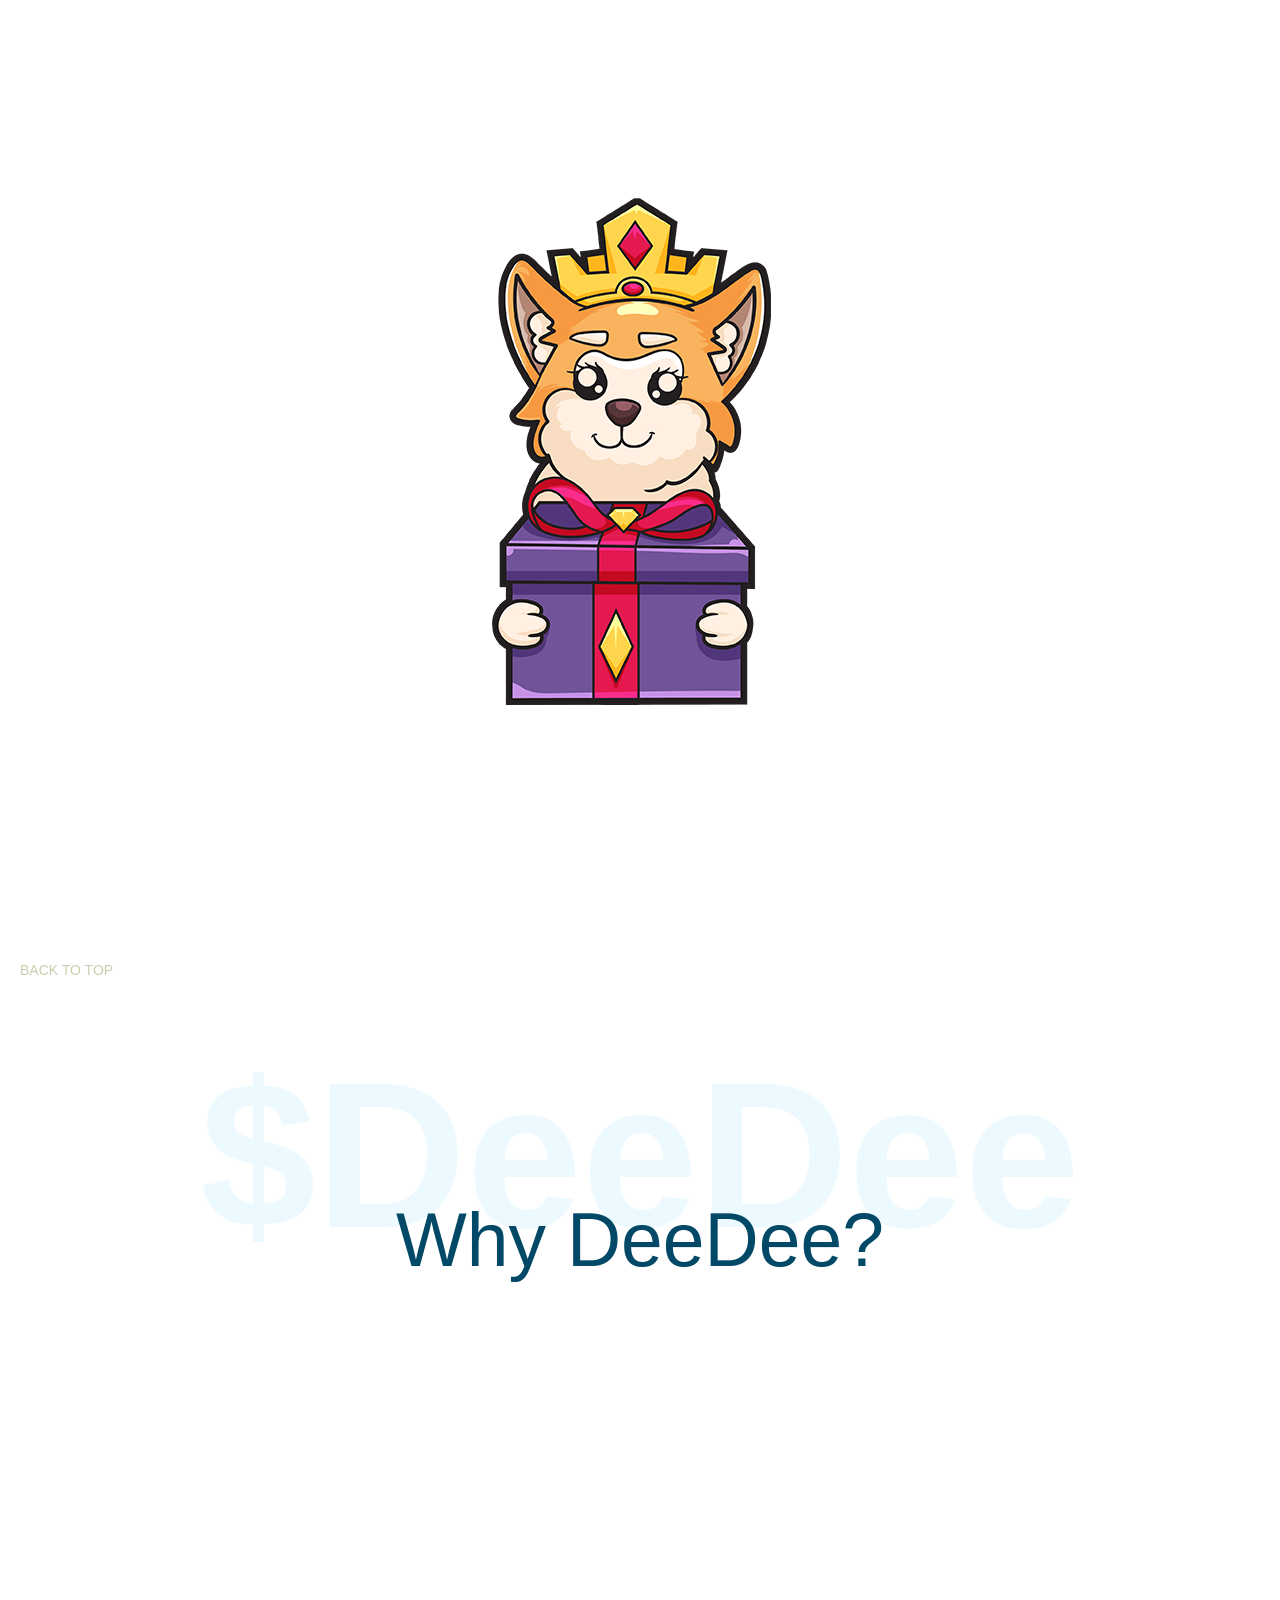
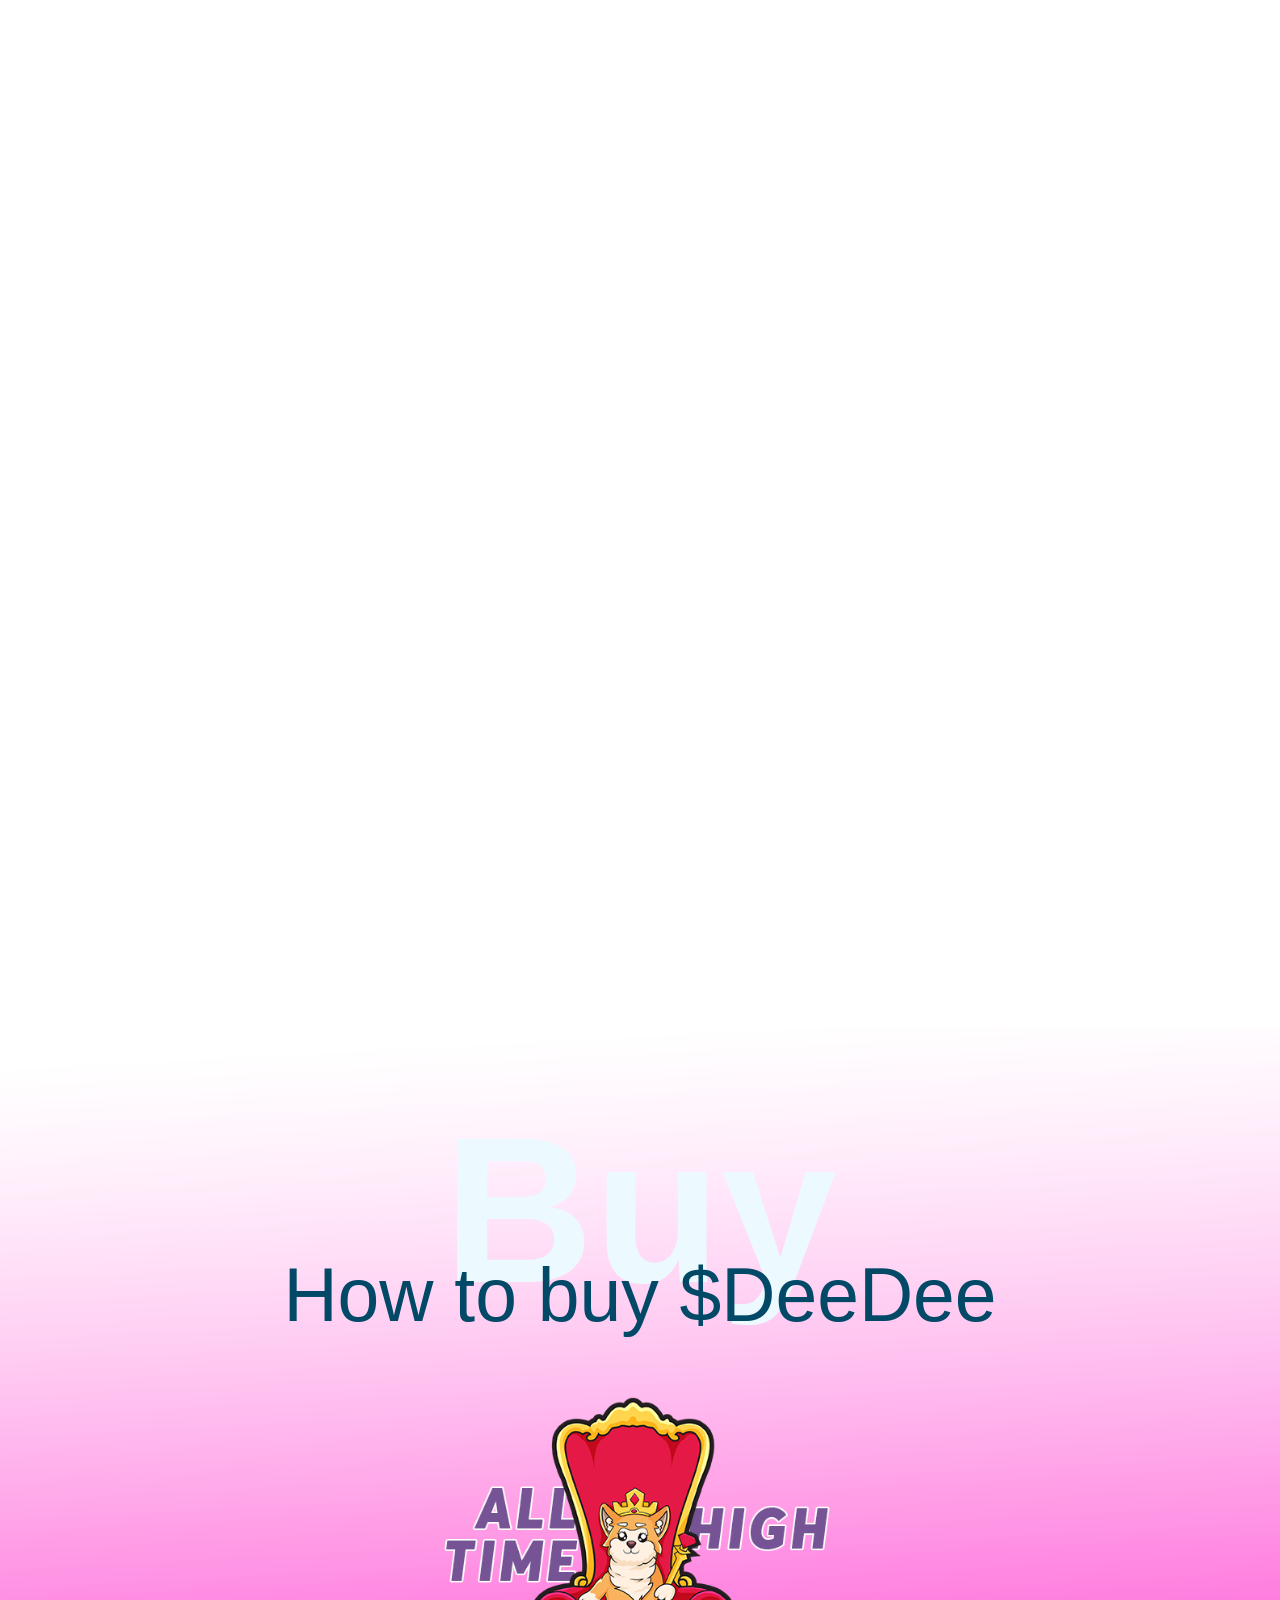
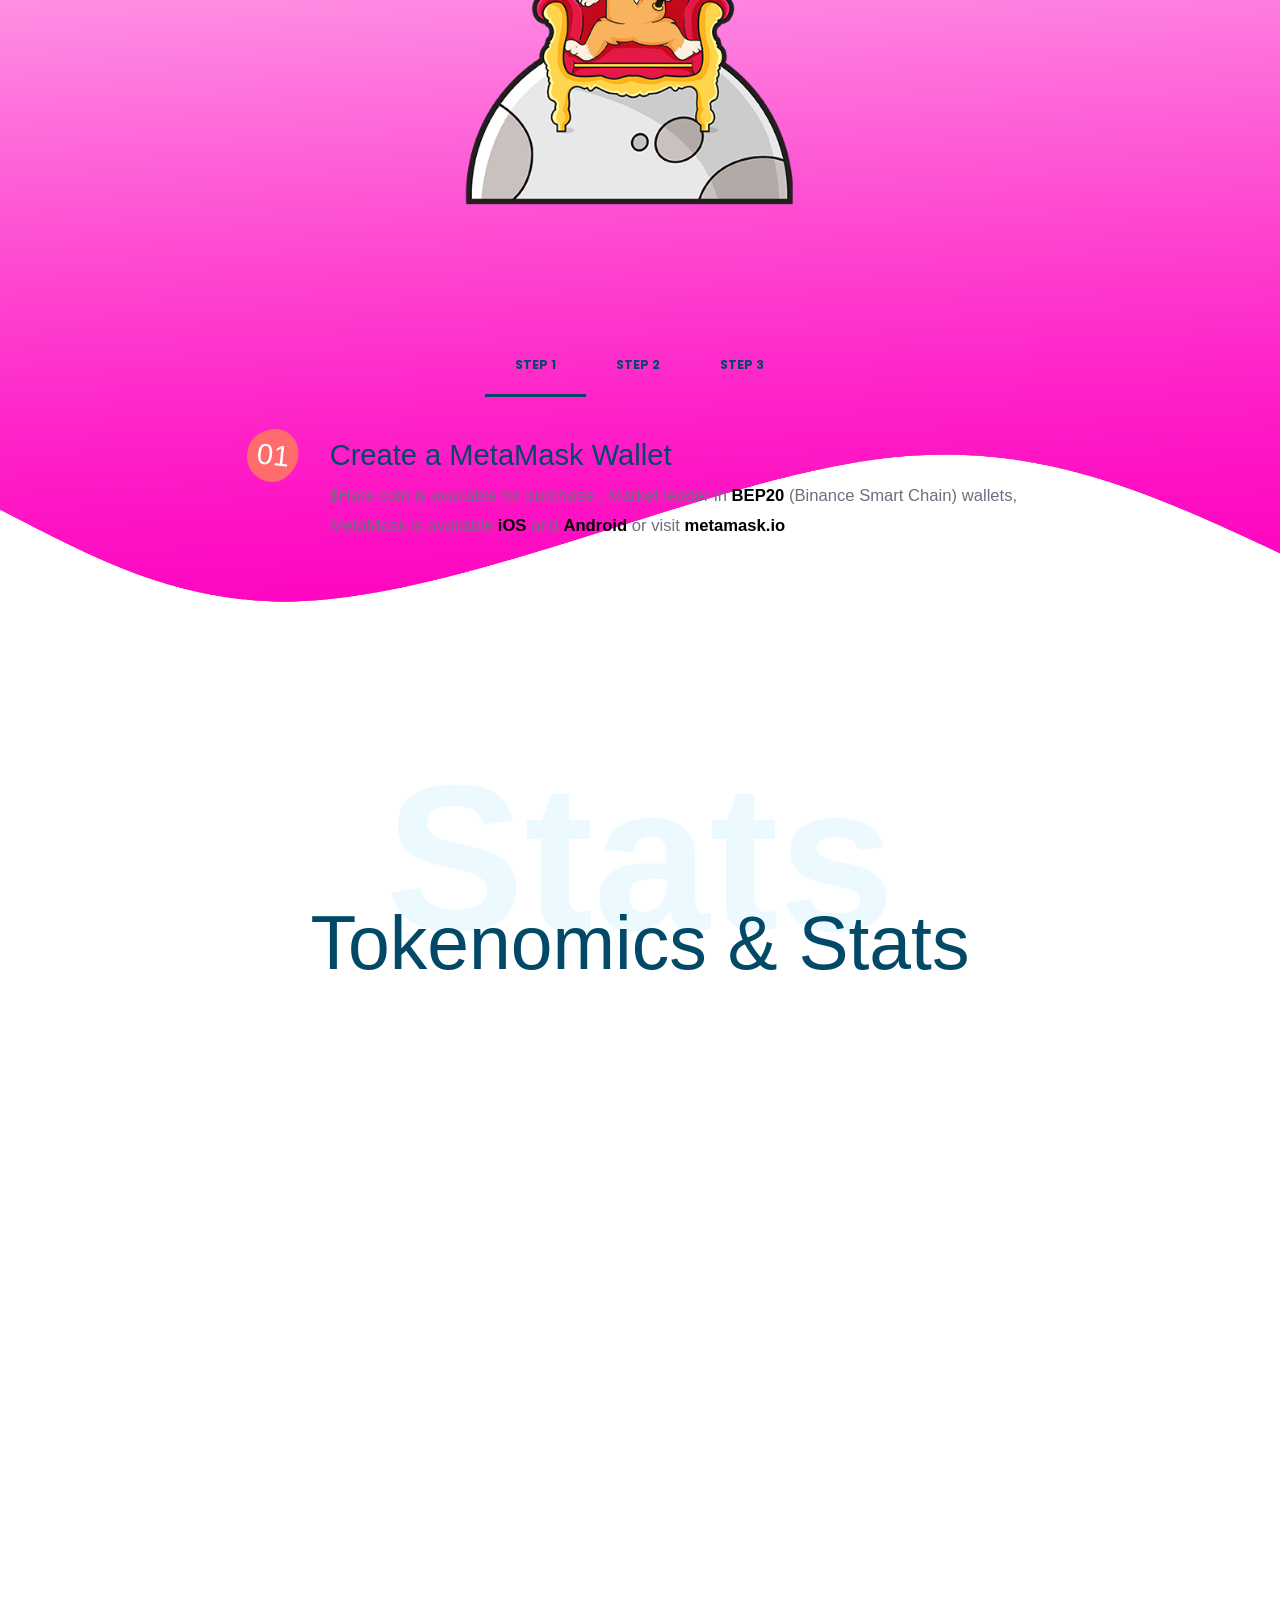
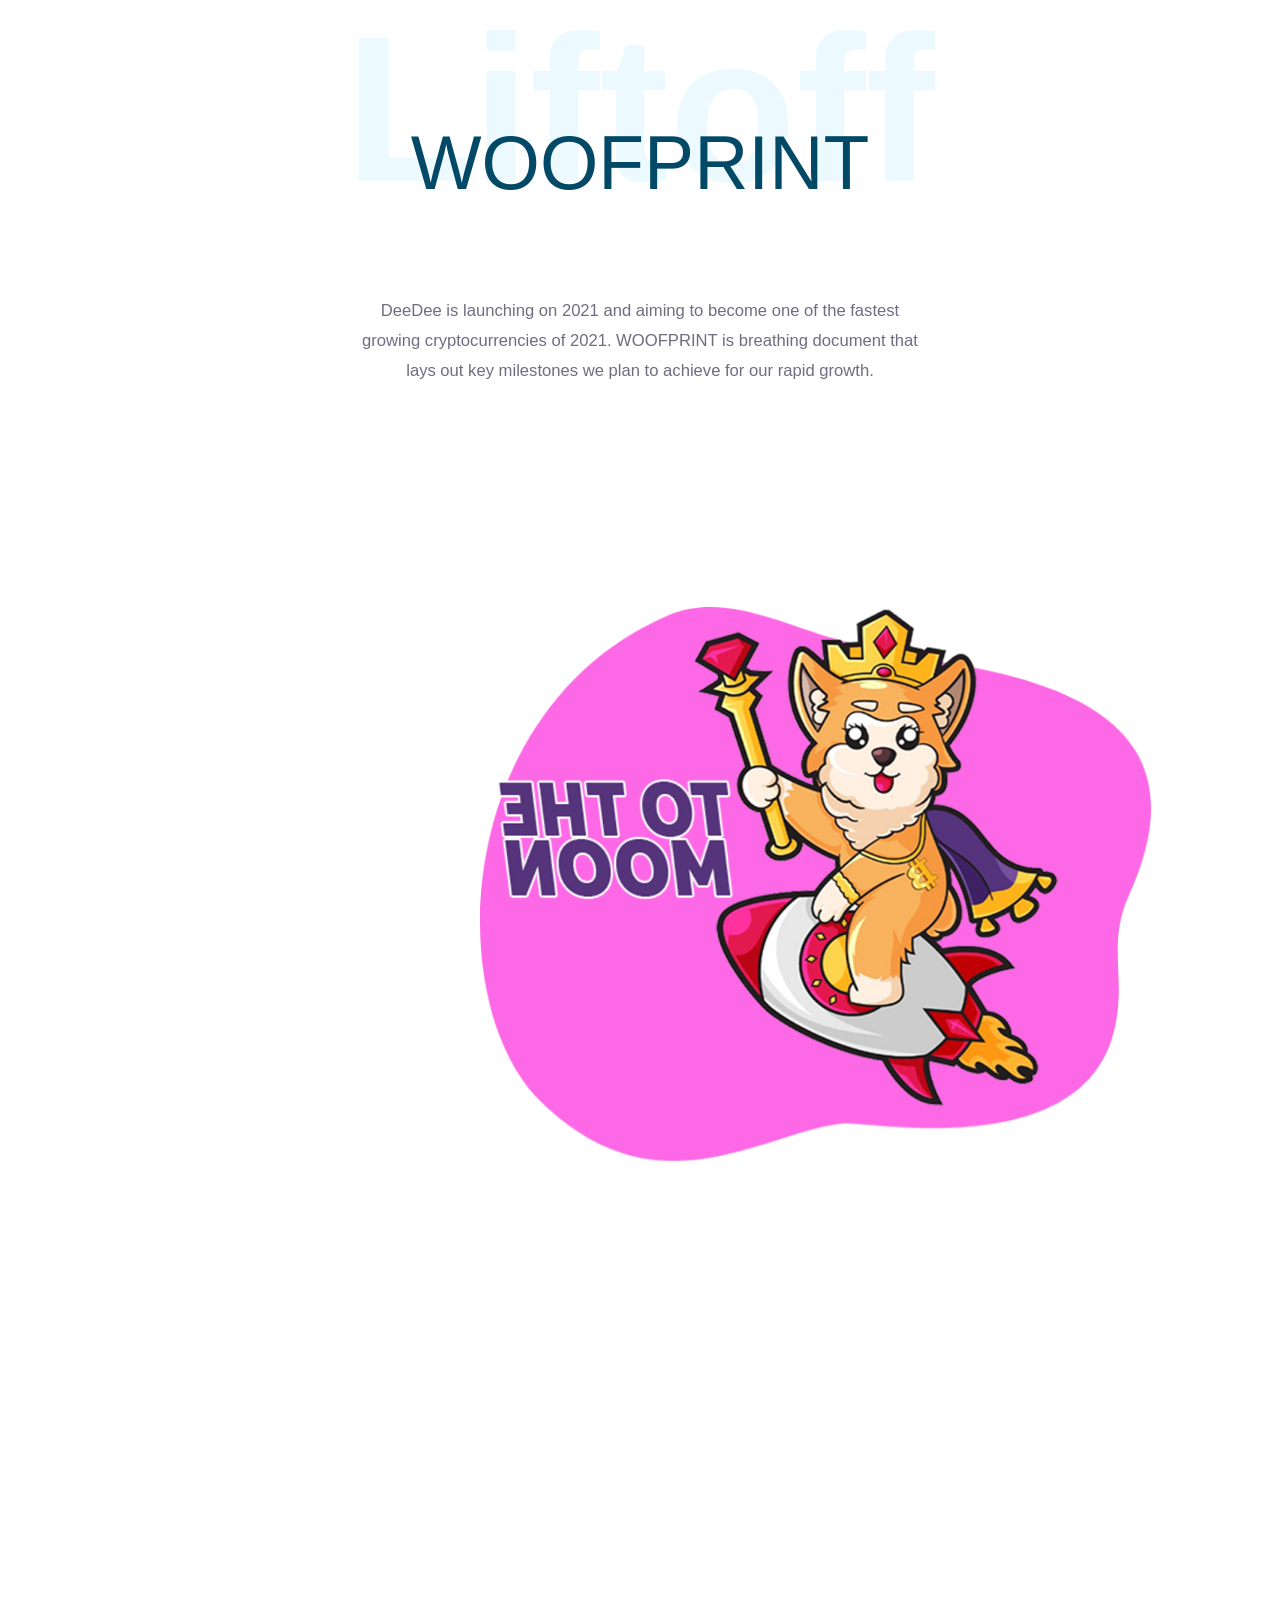
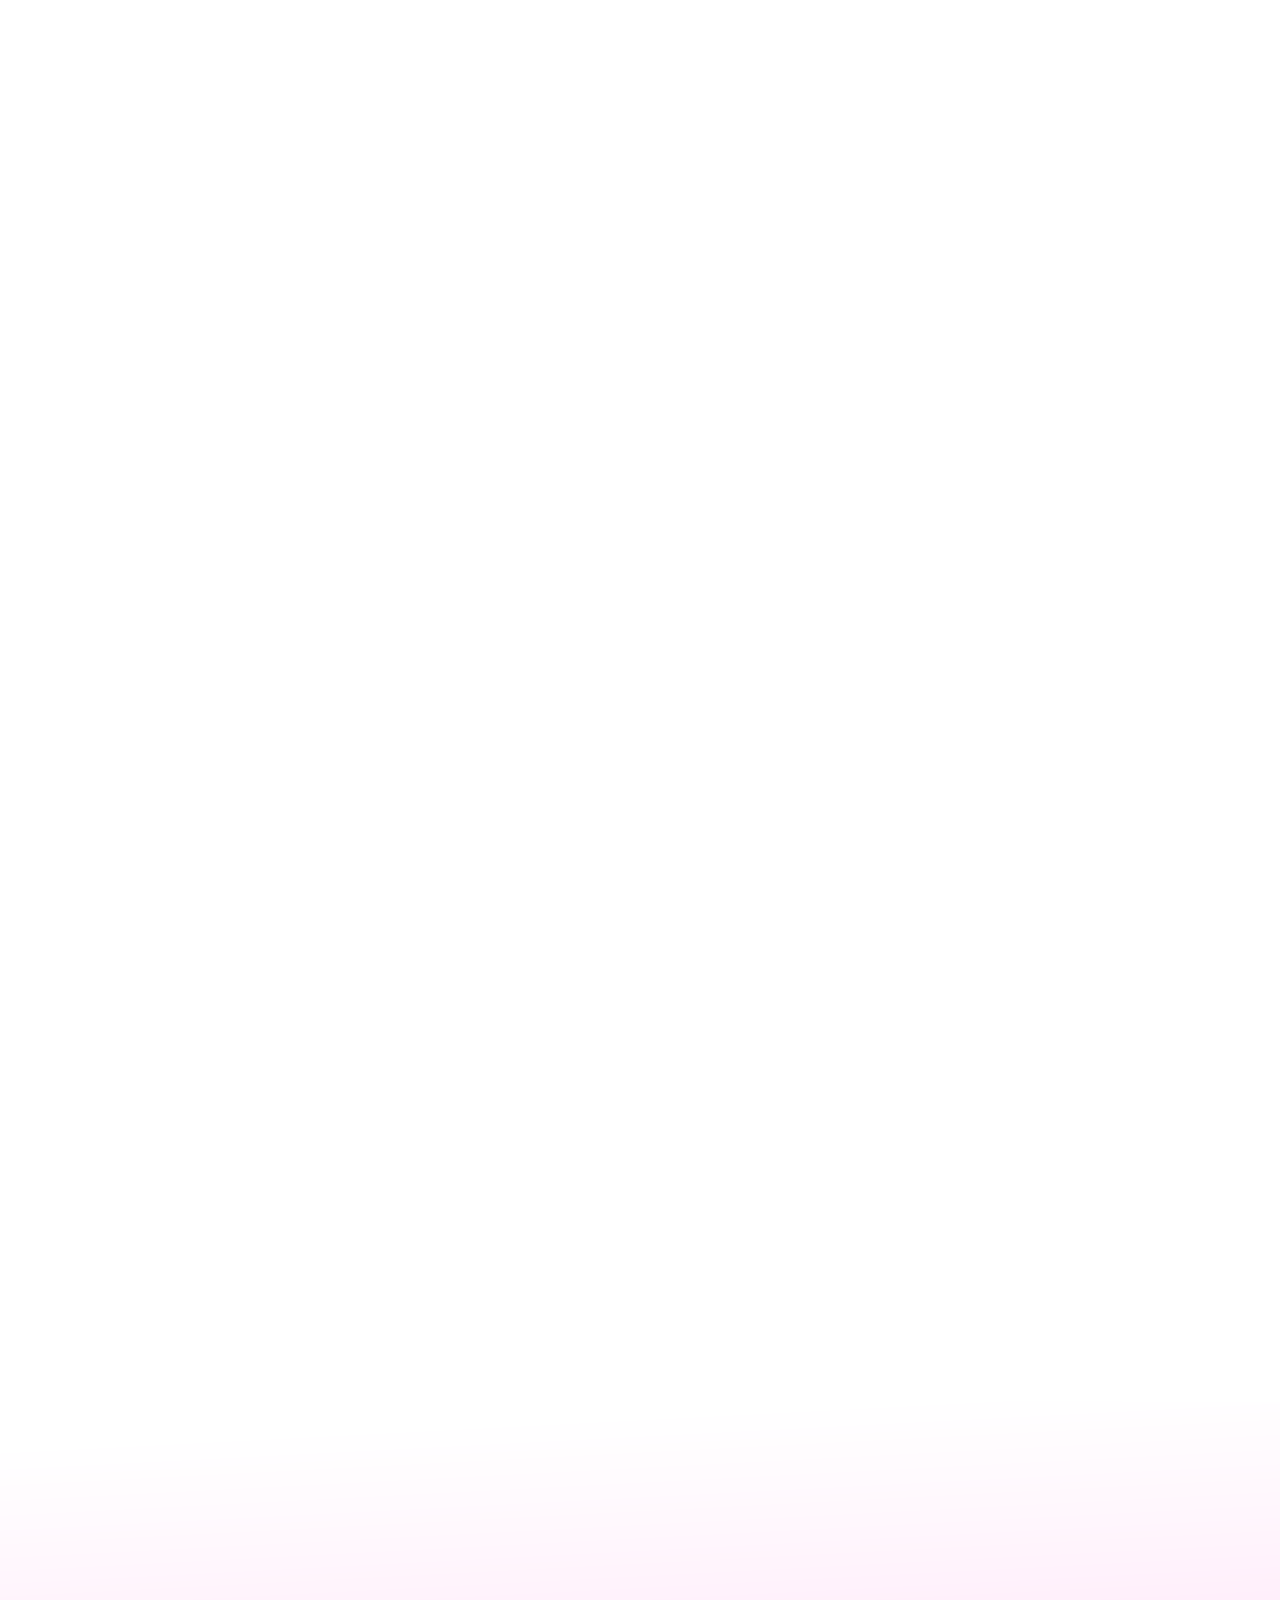
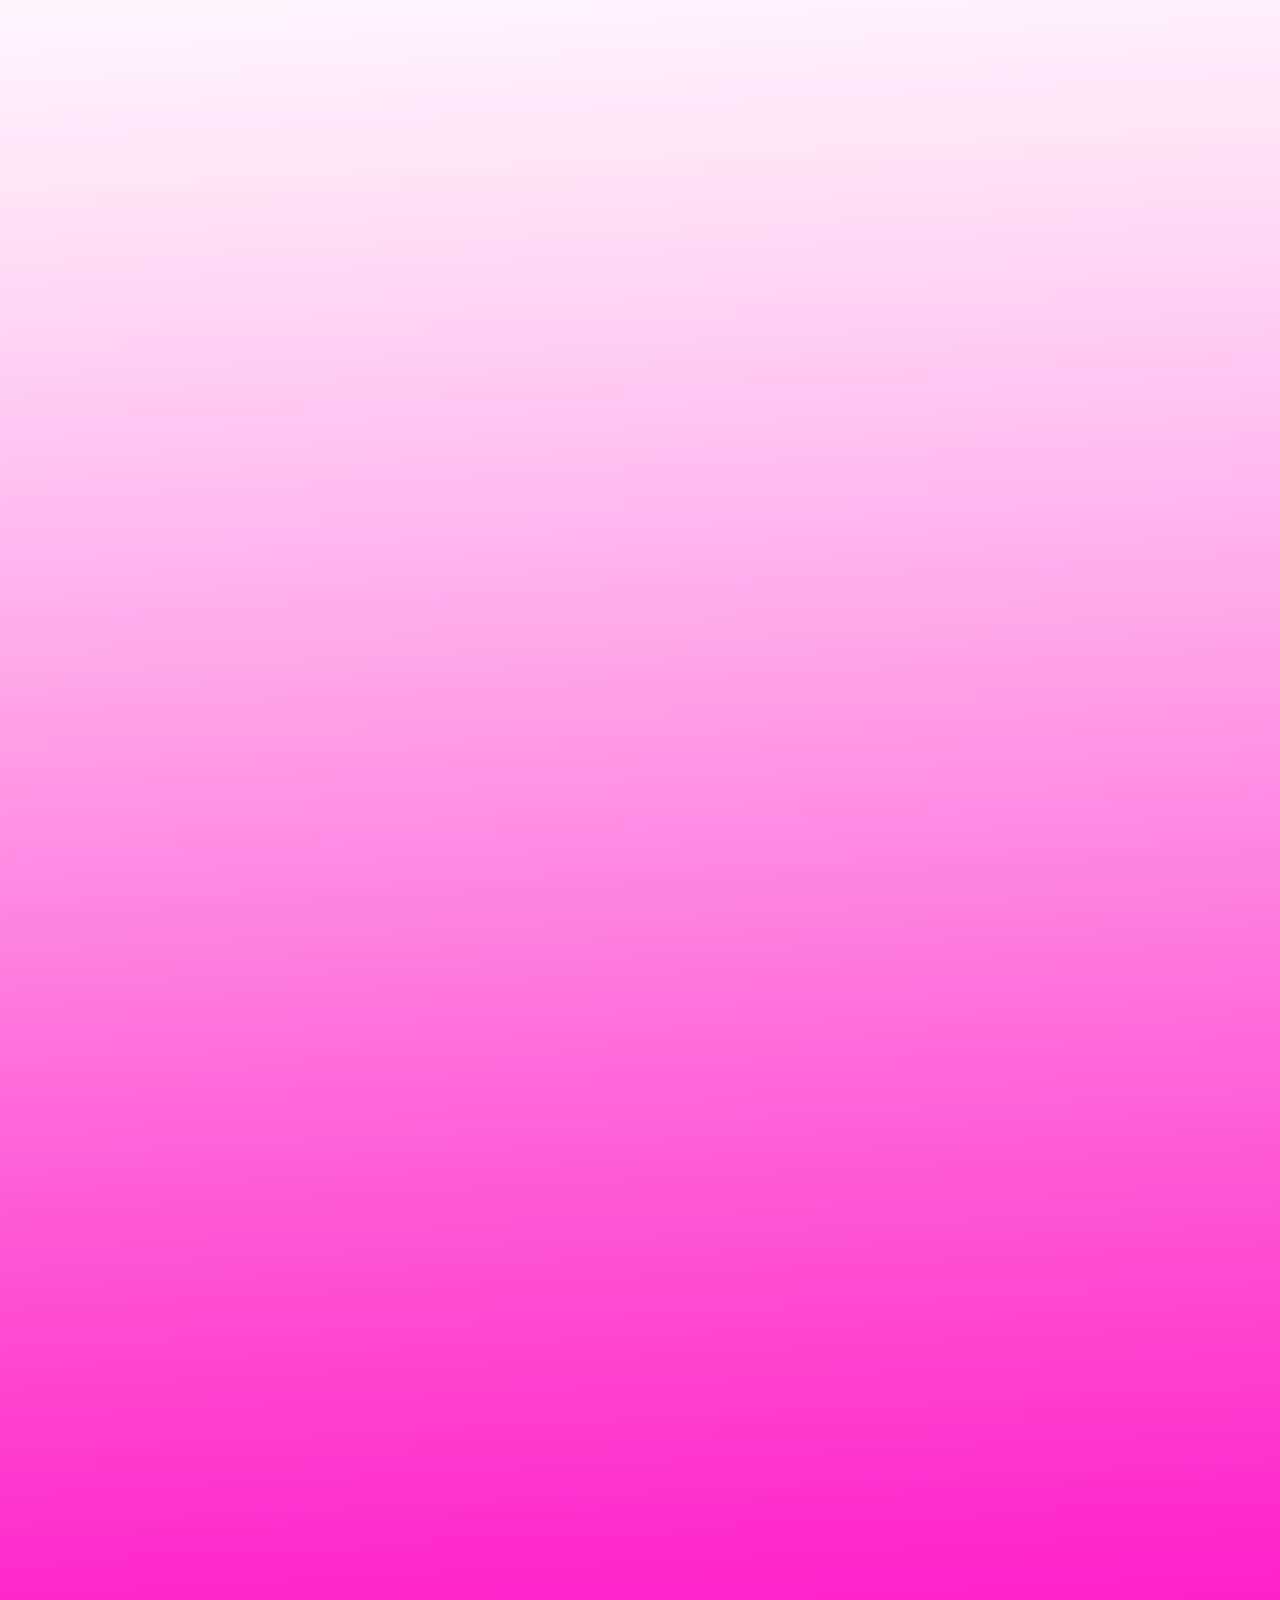
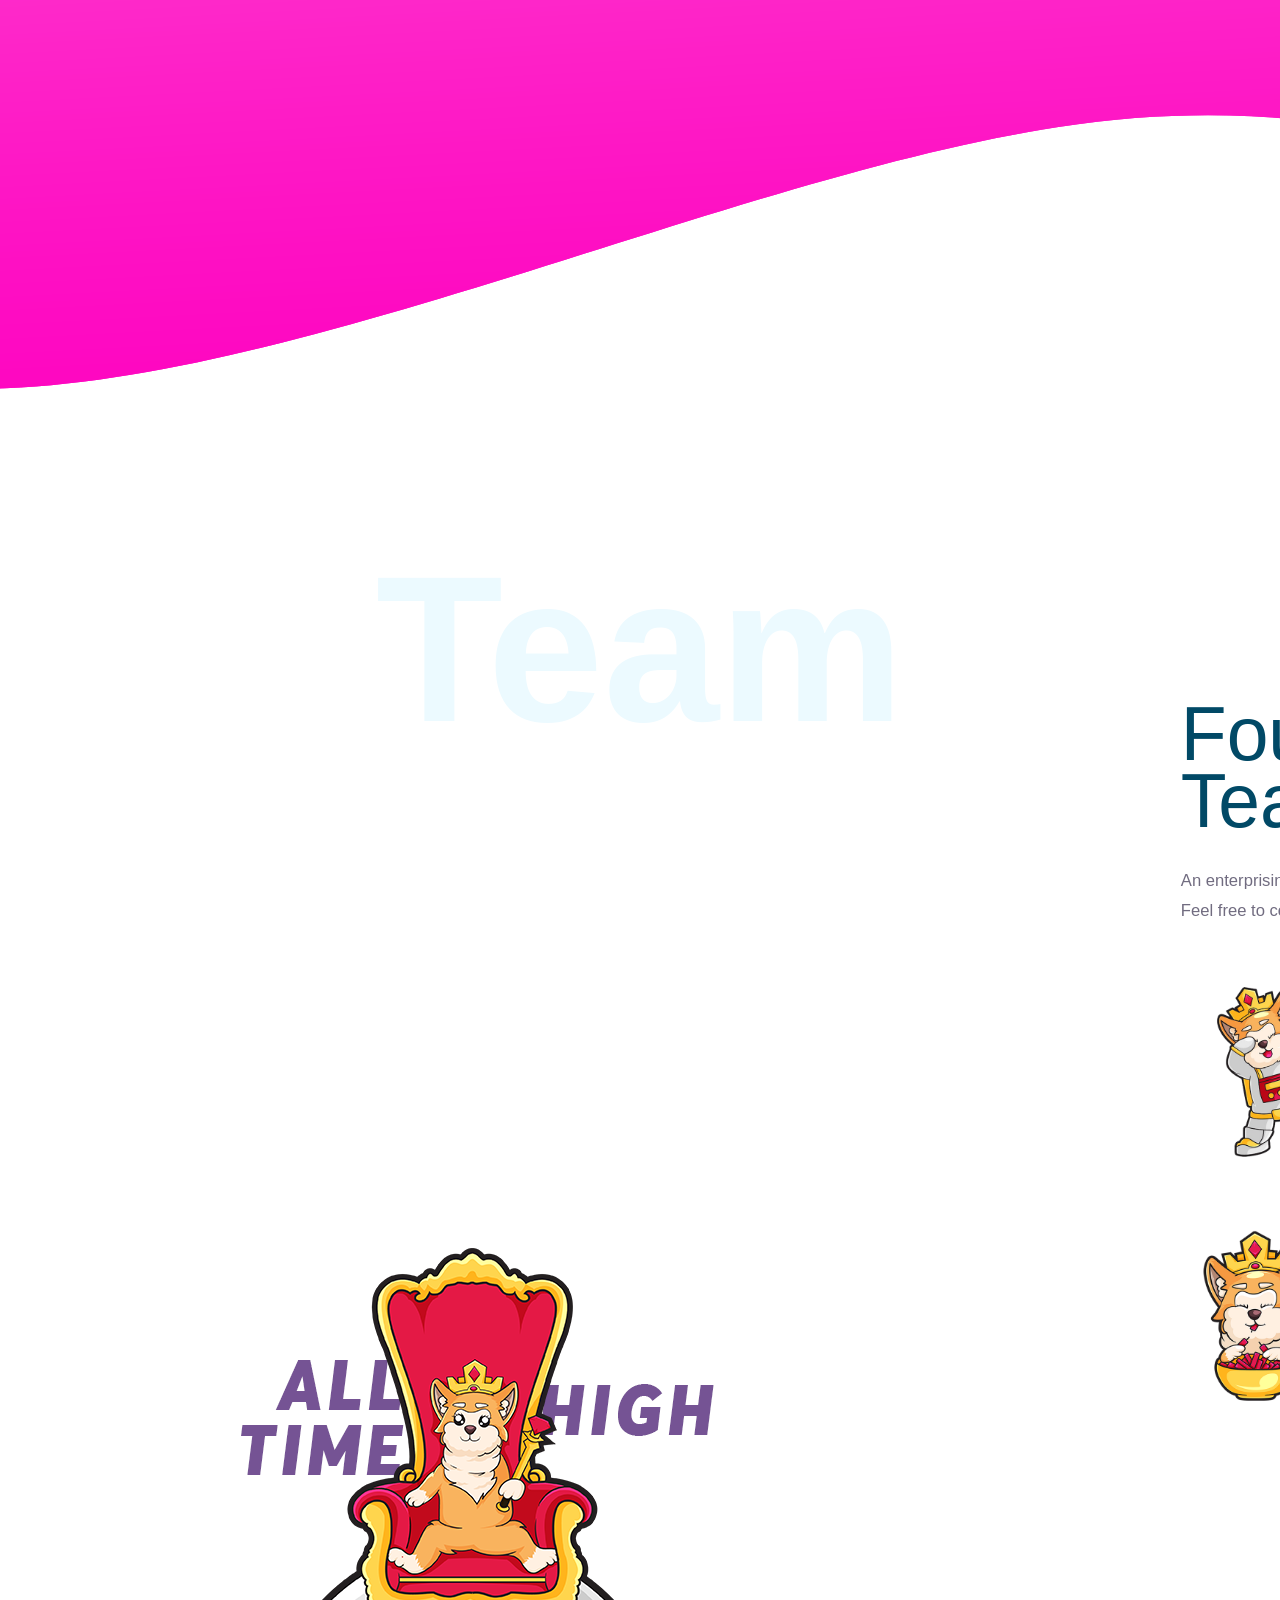
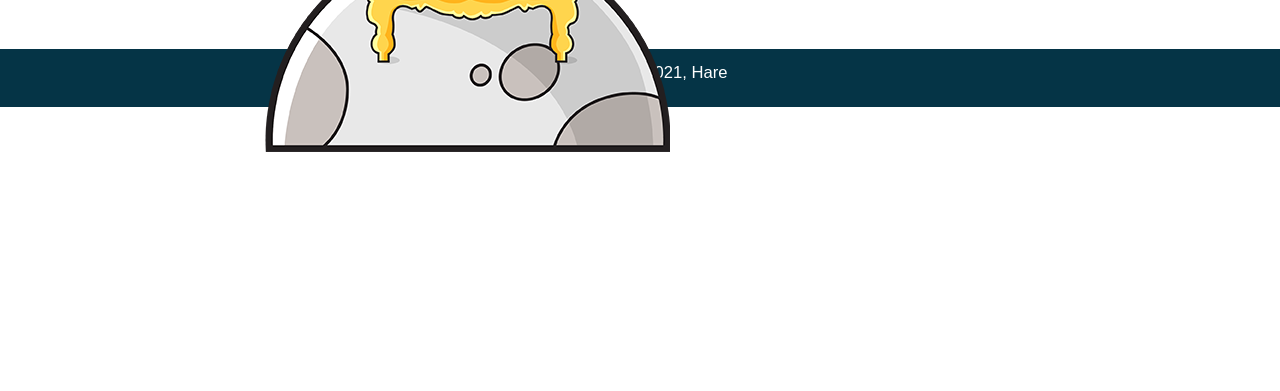
==== deedee/index.html @ c53c794d "Add files via upload" ====
<!DOCTYPE html>
<html data-wf-page="609ee5af1248074f52018772" data-wf-site="609ee5af124807618c018769">

<!-- Mirrored from haretoken.finance/ by HTTrack Website Copier/3.x [XR&CO'2014], Thu, 05 Aug 2021 22:55:30 GMT -->
<head>
<meta charset="utf-8">
<title>Hare Token</title>
<meta content="width=device-width, initial-scale=1" name="viewport">
<link href="css/normalize.css" rel="stylesheet" type="text/css">
<link href="css/webflow.css" rel="stylesheet" type="text/css">
<link href="css/hare.css" rel="stylesheet" type="text/css">
<script src="js/webfont.js" type="text/javascript"></script>
<!-- [if lt IE 9]><script src="js/html5shiv.min.js" type="text/javascript"></script><![endif] -->
<style>
    .back-to-top {
      mix-blend-mode: difference;
    }

    .capitals.nav-link.is--back-to-top {
      mix-blend-mode: difference;
    }
  </style>
<style>
    #google_translate_element {
      position: relative
    }

    #google_translate_element span {
      display: none !important;
    }

    #google_translate_element:after {
      content: "";
      bottom: 0;
      left: 0;
      width: 0%;
      background: transparent;
      position: absolute;
      z-index: 1000;
      height: 0%;
    }

    #google_translate_element select {
      padding: 10px;
    }

    .goog-te-banner-frame.skiptranslate {
      display: none !important;
      visibility: hidden !important;
    }
  </style>
</head>
<body>
<div class="hare-live-ticker w-embed w-script">

<div class="tradingview-widget-container">
<div class="tradingview-widget-container__widget"></div>
</div>

</div>
<div data-w-id="52e8b043-e2cb-1d7c-5a6f-3c81d4b9a9f2" style="display:flex;opacity:1" class="page-load-wrapper"><img src="images/06-small.png" loading="lazy" alt="" class="image-23"></div>
<div data-w-id="e3673c46-df59-1f99-93e3-043bb54261e5" class="back-to-top">
<a href="#home" class="capitals nav-link is--back-to-top">BACK TO TOP</a>
</div>
<section id="home" class="hero">
<div data-collapse="medium" data-animation="over-right" data-duration="400" data-doc-height="1" data-no-scroll="1" role="banner" class="navbar native w-nav">
<div class="container-1800 is--nav">
<div class="navbar custom">
<a href="#home" id="hare-logo" class="brand brand-2 w-node-_6be0c6f3-5804-18a3-23b0-d24feef2e7fe-52018772 w-nav-brand"></a>
<nav role="navigation" id="w-node-_6be0c6f3-5804-18a3-23b0-d24feef2e7ff-52018772" class="nav-menu w-nav-menu" style="justify-self: right;">

<a href="images/Whitepaper.pdf" target="_blank" class="capitals nav-link w-nav-link">Whitepaper</a>
<a href="https://www.certik.org/projects/haretoken" class="capitals nav-link w-nav-link">audit</a>
<a href="https://t.me/Haretokenchat" class="capitals nav-link w-nav-link">Telegram</a>
</nav>
<a id="w-node-_6be0c6f3-5804-18a3-23b0-d24feef2e80c-52018772" href="https://exchange.pancakeswap.finance/#/swap?outputCurrency=0x4afc8c2be6a0783ea16e16066fde140d15979296" target="_blank" class="cta-button is--nav-link w-button">BUY $Dee</a>
<div class="spacer"></div>
<div class="w-nav-button">
<div class="w-icon-nav-menu"></div>
</div>
</div>
</div>
</div>
<div class="background-image is--hero"></div>
<div class="floating-elements-container">
<div class="fl-element v1"><img src="images/Ellipse-1-copy-5.png" loading="lazy" alt=""></div>
<div class="fl-element v2"><img src="images/Ellipse-1-copy-6.png" loading="lazy" alt=""></div>
</div>
<div class="container-1800">
<div class="hero-content-wrapper">
<div class="_2-col-grid is--hero">
<div id="w-node-_151b762e-3975-8bd9-09a6-b15858026423-52018772" class="hero-text">
<h1 class="display" style="line-height: 110%; color: white">DeeDee coin<br> For You
</h1>
<p class="is--hero-text" style="color: white;">DeeDee coin ($DeeDee) is a community-Driven, decentralized Token with
instant rewards for holders. Join the community now!</p>
<div class="hero-buttons">
<!-- <a href="" target="_blank" class="cta-button red-button w-button"></a>
<a href="" target="_blank" class="cta-button w-button"></a> -->
</div>
<div class="social-icons is--hero">
<a href="https://t.me/officialdeluxedoge" target="_blank" class="social-icon-item is--hero w-inline-block">
<div class="fa-social-icon is--hero"></div>
</a>
<a href="https://twitter.com/DeeDeeDoge" target="_blank" class="social-icon-item is--hero w-inline-block">
<div class="fa-social-icon is--hero"></div>
</a>
</div>
</div>
<div id="w-node-c5f9f19b-7168-f059-943c-ccb78b848fa7-52018772" class="hero-graphics-wrapper"><img src="images/V1.png" loading="lazy" alt="" class="hare-tailwag is-full-height"></div>
</div>
</div>
</div>
<div class="scroll-down-container">
<a href="#why-hare" class="scroll-down w-inline-block">
<h6 class="purple">WHY Dee?</h6>
<div class="arrow is--down"></div>
</a>
</div>
</section>
<section id="why-hare" class="why-hare">
<div class="container-1800">
<div class="section-heading is--why-hare">
<div class="accent-large">$DeeDee</div>
<h2 class="h2-what-is-hare">Why DeeDee?</h2>
</div>
<div data-w-id="87ebf16d-1406-997c-c236-81e39756dba7" class="why-hare-scrolling-container">
<div class="_2-col-grid bottom-padding is--sticky">
<div id="w-node-_4d01e470-0316-6366-bff1-e94ed46148b2-52018772" class="left-col">
<div data-w-id="33305f40-759f-5b1c-d56f-046096d6bea0" class="why-hare-image"><img src="images/instant-rewards---background-no-hare.png" loading="lazy" width="772" sizes="(max-width: 767px) 100vw, (max-width: 991px) 452.9296875px, 46vw" srcset="images/instant-rewards---background-no-hare-p-500.png 500w, images/instant-rewards---background-no-hare-p-800.png 800w, images/instant-rewards---background-no-hare.png 887w" alt="" class="what-is-hare-img"><img src="images/shining-stars-.png" loading="lazy" sizes="(max-width: 767px) 100vw, (max-width: 991px) 452.9296875px, (max-width: 1919px) 46vw, 32vw" srcset="images/shining-stars--p-500.png 500w, images/shining-stars-.png 618w" alt="" class="shining-stars"><img src="images/02-v1-big.png" loading="lazy" width="1038" alt="" class="image-19"></div>
<div data-w-id="33305f40-759f-5b1c-d56f-046096d6bea2" class="why-hare-image _2"><img src="images/1.png" loading="lazy" width="440.5" sizes="(max-width: 767px) 100vw, (max-width: 991px) 452.9296875px, 46vw" srcset="images/1-p-800.png 800w, images/1.png 887w" alt="" class="what-is-hare-img"></div>
<div data-w-id="33305f40-759f-5b1c-d56f-046096d6bea4" class="why-hare-image _3"><img src="images/3.png" loading="lazy" width="440.5" sizes="(max-width: 767px) 100vw, (max-width: 991px) 452.9296875px, 46vw" srcset="images/3-p-800.png 800w, images/3.png 887w" alt="" class="what-is-hare-img"></div>
</div>
<div id="w-node-bc539372-19b1-6802-b824-1e8e8666fcb6-52018772" class="right-col">
<div data-w-id="5c6a93ce-3cd4-9d9a-119c-37c503aa87d6" class="why-hare-text-item">
<h3>Instant<br>Rewards</h3>
<p class="_w-414">With every DeeDee transaction, BNB is rewarded back to its existing holders. 10% on buy transactions and 12% on sells.
That means you earn passive income just by holding.</p>
</div>
<div data-w-id="050d4163-cfce-5ea7-6bb8-c24dc4660203" class="why-hare-text-item">
<h3>Mass Giveaways</h3>
<p class="_w-414">DeeDee is giving away iPhones, Louis Vuitton Handbags, Teslas, Lamborghinis and much more.</p>
</div>
<div id="telegram" data-w-id="cd9039a0-2dd2-5175-0451-9e43e496cf63" class="why-hare-text-item">
<h3>Community <br>Powered</h3>
<p class="_w-414">DeeDee is fully decentralized and owned by its lively community. DeeDee welcomes and embraces diverse perspectives to
build the best community in the world of cryptocurrencies.
Join our telegram community</p>
<a href="https://t.me/officialdeluxedoge" target="_blank" class="link">Join our Telegram community</a>
</div>
</div>
</div>
</div>
</div>
</section>
<section id="how-to-buy" data-w-id="79154066-a6be-0e91-28f5-f2df3abf15d2" class="how-to-buy">
<div class="container-1800">
<div class="section-heading">
<h2 class="h2-what-is-hare">
<font style="vertical-align: inherit;">
<font style="vertical-align: inherit;">How to buy $DeeDee</font>
</font>
</h2>
<div class="accent-large">
<font style="vertical-align: inherit;">
<font style="vertical-align: inherit;">Buy</font>
</font>
</div>
</div>
<div class="lottie-animation-2">
<img src="images/08-v2-big.png" width="50%" height="auto" />
</div>
<div class="dog-frisbee-wrapper">
<div id="w-node-_82d26454-4b9c-a99d-09e5-0cacf9e7004a-52018772" data-w-id="82d26454-4b9c-a99d-09e5-0cacf9e7004a" class="frisbee-wrapper" style="will-change: transform; transform: translate3d(32.1182em, 9.17664%, 0px) scale3d(1, 1, 1) rotateX(0deg) rotateY(0deg) rotateZ(0deg) skew(0deg, 0deg); transform-style: preserve-3d;">
</div>
<div id="w-node-_7c27231e-b663-e33d-3c65-9b4ead67e582-52018772" data-w-id="7c27231e-b663-e33d-3c65-9b4ead67e582" class="dog-wrapper" style="will-change: transform; transform: translate3d(-60.4129%, 0px, 0px) scale3d(1, 1, 1) rotateX(0deg) rotateY(0deg) rotateZ(0deg) skew(0deg, 0deg); transform-style: preserve-3d;">
</div>
</div>
<div class="htbs-wrapper">
<div data-duration-in="300" data-duration-out="100" class="tabs w-tabs">
<div class="tabs-menu w-tab-menu" role="tablist">
<a data-w-tab="Tab 1" class="htb-tab w-inline-block w-tab-link  w--current" id="w-tabs-0-data-w-tab-0" href="#w-tabs-0-data-w-pane-0" role="tab" aria-controls="w-tabs-0-data-w-pane-0" aria-selected="false" tabindex="-1">
<h6 class="htb-tab">
<font style="vertical-align: inherit;">
<font style="vertical-align: inherit;">STEP 1</font>
</font>
</h6>
</a>
<a data-w-tab="Tab 2" class="htb-tab w-inline-block w-tab-link" tabindex="-1" id="w-tabs-0-data-w-tab-1" href="#w-tabs-0-data-w-pane-1" role="tab" aria-controls="w-tabs-0-data-w-pane-1" aria-selected="false">
<h6 class="htb-tab">
<font style="vertical-align: inherit;">
<font style="vertical-align: inherit;">STEP 2</font>
</font>
</h6>
</a>
<!-- <a data-w-tab="Tab 3" class="htb-tab w-inline-block w-tab-link" id="w-tabs-0-data-w-tab-2" href="#w-tabs-0-data-w-pane-2" role="tab" aria-controls="w-tabs-0-data-w-pane-2" aria-selected="false" tabindex="-1">
<h6 class="htb-tab">
<font style="vertical-align: inherit;">
<font style="vertical-align: inherit;">STEP 3</font>
</font>
</h6>
</a> -->
<a data-w-tab="Tab 4" class="htb-tab w-inline-block w-tab-link" id="w-tabs-0-data-w-tab-3" href="#w-tabs-0-data-w-pane-3" role="tab" aria-controls="w-tabs-0-data-w-pane-3" aria-selected="true">
<h6 class="htb-tab">
<font style="vertical-align: inherit;">
<font style="vertical-align: inherit;">STEP 3</font>
</font>
</h6>
</a>
</div>
<div class="tabs-content w-tab-content">
<div data-w-tab="Tab 1" class="w-tab-pane" id="w-tabs-0-data-w-pane-0" role="tabpanel" aria-labelledby="w-tabs-0-data-w-tab-0" style="">
<div class="htb-item">
<div class="htb-number"><img src="images/htb-shape-behind-number.png" loading="lazy" alt="" class="htb-shape">
<div class="htb-number-text">
<font style="vertical-align: inherit;">
<font style="vertical-align: inherit;">01</font>
</font>
</div>
</div>
<div class="htb-text">
<h4>
<font style="vertical-align: inherit;">
<font style="vertical-align: inherit;">Create a MetaMask Wallet</font>
</font>
</h4>
<p>
<font style="vertical-align: inherit;">
<font style="vertical-align: inherit;">$Hare coin is available for purchase .
</font>
<font style="vertical-align: inherit;">Market leader in </font>
</font><a href="https://metamask.io/" target="_blank"><strong>
<font style="vertical-align: inherit;">
<font style="vertical-align: inherit;">BEP20 </font>
</font>
</strong></a>
<font style="vertical-align: inherit;">
<font style="vertical-align: inherit;">(Binance Smart Chain) wallets, MetaMask is available
</font>
</font><a href="https://metamask.app.link/skAH3BaF99" target="_blank"><strong>
<font style="vertical-align: inherit;">
<font style="vertical-align: inherit;">iOS</font>
</font>
</strong></a>
<font style="vertical-align: inherit;">
<font style="vertical-align: inherit;"> and </font>
</font><a href="https://metamask.app.link/bxwkE8oF99" target="_blank"><strong>
<font style="vertical-align: inherit;">
<font style="vertical-align: inherit;">Android</font>
</font>
</strong></a>
<font style="vertical-align: inherit;">
<font style="vertical-align: inherit;">or visit</font>
</font>
<a href="https://metamask.app.link/bxwkE8oF99" target="_blank"><strong>
<font style="vertical-align: inherit;">
<font style="vertical-align: inherit;"> metamask.io</font>
</font>
</strong></a>
</p>
</div>
</div>
</div>
<div data-w-tab="Tab 2" class="tab-pane-tab-2 w-tab-pane" id="w-tabs-0-data-w-pane-1" role="tabpanel" aria-labelledby="w-tabs-0-data-w-tab-1">
<div class="htb-item">
<div class="htb-number"><img src="images/htb-shape-behind-number.png" loading="lazy" alt="" class="htb-shape">
<div class="htb-number-text">
<font style="vertical-align: inherit;">
<font style="vertical-align: inherit;">02</font>
</font>
</div>
</div>
<div class="htb-text">
<h4 class="heading-3">
<font style="vertical-align: inherit;">
<font style="vertical-align: inherit;">$BNB to MetaMask</font>
</font><br>
</h4>
<p>
<font style="vertical-align: inherit;">
<font style="vertical-align: inherit;">Either purchase $BNB through MetaMask or transfer from another Wallet (e.g. Coinbase or Binance) to MetaMask wallet.
</font>
</font><br>
</p>
</div>
</div>
</div>
<!-- <div data-w-tab="Tab 3" class="w-tab-pane" id="w-tabs-0-data-w-pane-2" role="tabpanel" aria-labelledby="w-tabs-0-data-w-tab-2" style="">
<div class="htb-item">
<div class="htb-number"><img src="images/htb-shape-behind-number.png" loading="lazy" alt="" class="htb-shape">
<div class="htb-number-text">
<font style="vertical-align: inherit;">
<font style="vertical-align: inherit;">03</font>
</font>
</div>
</div>
<div class="htb-text">
<h4 class="heading-3">
<font style="vertical-align: inherit;">
<font style="vertical-align: inherit;">Stay with HareSWAP</font>
</font><br>
</h4>
<p>
<font style="vertical-align: inherit;">
<font style="vertical-align: inherit;">You can currently buy $Hare on </font>
</font><a href="https://twitter.com/Hare_token" target="_blank"><strong>
<font style="vertical-align: inherit;">
<font style="vertical-align: inherit;">HareSWAP</font>
</font>
</strong></a>
<font style="vertical-align: inherit;">
<font style="vertical-align: inherit;">, Hare's official decentralized exchange where you can swap any BEP20 token.
</font>
</font><br>
</p>
</div>
</div>
</div> -->
<div data-w-tab="Tab 4" class="w-tab-pane w--tab-active" id="w-tabs-0-data-w-pane-3" role="tabpanel" aria-labelledby="w-tabs-0-data-w-tab-3" style="opacity: 1; transition: opacity 300ms ease 0s;">
<div class="htb-item">
<div class="htb-number"><img src="images/htb-shape-behind-number.png" loading="lazy" alt="" class="htb-shape">
<div class="htb-number-text">
<font style="vertical-align: inherit;">
<font style="vertical-align: inherit;">03</font>
</font>
</div>
</div>
<div class="htb-text">
<h4 class="heading-3">
<font style="vertical-align: inherit;">
<font style="vertical-align: inherit;">Swap $BNB for $DeeDee</font>
</font><br>
</h4>
<p>
<font style="vertical-align: inherit;">
<font style="vertical-align: inherit;">By connecting your Wallet, you are able to swap $BNB for $DeeDee. Easy & Hassle free!</font>
</font>
<br>
</p>
</div>
</div>
</div>
</div>
</div>
</div>
</div>
</section>


<section id="stats" class="stats">
<div class="container-1800">
<div class="section-heading is--stats">
<div class="accent-large">Stats</div>
<h2 class="h2-what-is-hare">Tokenomics &amp; Stats</h2>
</div>
<div data-w-id="b83854f4-0edc-97bf-60d8-a3002264f569" class="stats-scrolling-container">
<div class="_2-col-grid bottom-padding is--sticky">
<div id="w-node-b83854f4-0edc-97bf-60d8-a3002264f56b-52018772" class="left-col">
<div data-w-id="bbec4ffd-9457-b4fd-d633-2fb6ea1e88f5" class="tokenomics-image"><img src="images/eyeglasses-hare.png" loading="lazy" sizes="(max-width: 767px) 100vw, (max-width: 991px) 452.9296875px, (max-width: 1919px) 46vw, 43vw" srcset="images/eyeglasses-hare-p-500.png 500w, images/eyeglasses-hare-p-800.png 800w, images/eyeglasses-hare-p-1080.png 1080w, images/eyeglasses-hare.png 1516w" alt="" class="eyeglasses-hare">
<div class="floating-elements-container"></div><img src="images/floating-elements.png" loading="lazy" sizes="(max-width: 767px) 100vw, (max-width: 991px) 452.9296875px, 46vw" srcset="images/floating-elements-p-500.png 500w, images/floating-elements-p-800.png 800w, images/floating-elements.png 895w" alt="" class="image-20">
</div>
<div class="tokenomics-image _2"><img src="images/eyeglasses-hare.png" loading="lazy" sizes="(max-width: 767px) 100vw, (max-width: 991px) 452.9296875px, (max-width: 1919px) 46vw, 43vw" srcset="images/eyeglasses-hare-p-500.png 500w, images/eyeglasses-hare-p-800.png 800w, images/eyeglasses-hare-p-1080.png 1080w, images/eyeglasses-hare.png 1516w" alt="" class="eyeglasses-hare">
<div class="floating-elements-container"><img src="images/Ellipse-1-copy-7.png" loading="lazy" alt="" class="image-9"><img src="images/Shape-8-copy.png" loading="lazy" alt="" class="image-10"></div>
</div>
</div>
<div id="w-node-b83854f4-0edc-97bf-60d8-a3002264f576-52018772" class="right-col">
<div data-w-id="f260eb35-8ea4-0380-4a92-2422d676718f" class="tokenomics-text-item">
<div class="flex-vertical">
<h3 class="red is--tokenomics">$DeeDee</h3>
<h5 class="gray">TOKEN SYMBOL</h5>
</div>
<div class="flex-vertical centered">
<h3 class="red is--tokenomics">10% Rewards</h3>
<h5 class="gray">PER TRANSACTION</h5>
</div>
<div class="flex-vertical">
<h3 class="red is--tokenomics one">1, 000, 000, 000, 000, 000</h3>
<h5 class="gray">TOTALY SUPPLY</h5>
</div>
</div>
<div id="price-chart" data-w-id="911dc789-cd8c-3157-6ceb-b918bd87e7db" class="tokenomics-text-item">
<div class="flex-vertical">
<h3 id="holders" class="red is--tokenomics">30,000</h3>
<h5 class="gray">HOLDERS</h5>
</div>
<div class="flex-vertical centered">
<h3 id="marketcap" class="red is--tokenomics">$0.11 Billion</h3>
<h5 class="gray">MARKET CAP</h5>
</div>
<div class="flex-vertical">
<h3 id="price" class="red is--tokenomics one">$0.00000000000000135</h3>
<h5 class="gray">CURRENT PRICE</h5>
<a href="https://poocoin.app/tokens/0x4AFc8c2Be6a0783ea16E16066fde140d15979296" target="_blank" class="link">Price Chart</a>
</div>
</div>
</div>
</div>
</div>
</div>
</section>
<!-- <section id="hare-swap" data-w-id="aaf63f67-334b-e352-4558-ab85d636bd59" class="hare-swap">
<div class="container-1800">
<div class="section-heading is--swap">
<div class="accent-large">Swap</div>
</div>
<div class="_2-col-grid is--swap">
<div id="w-node-_88bfb55d-1e28-bbc5-88fe-35f39f0986a2-52018772" class="hare-swap---text-container">
<h5>DECENTRALIZED EXCHANGE</h5>
<h2>HareSWAP</h2>
<p class="_w-520">Official Decentralized exchange (DEX), HareSWAP, gives investors the ability to swap any BEP20 token to another effortlessly.</p>
<p>
Powered by Pancakeswap, a trusted and safest DEX in the world. Additional specifications and features will be enhanced with the foundation of Pancakeswap
</p>
<a href="#" target="_blank" class="cta-button red-button w-button">VISIT HareSWAP</a>
</div>
<div data-w-id="144a6b52-a9d9-1231-1db6-5ffa2cee27cf" class="purple-paw-wrapper"><img src="images/purple-paw-2.png" loading="lazy" width="837" sizes="(max-width: 767px) 100vw, (max-width: 1919px) 46vw, 100vw" srcset="images/purple-paw-2-p-500.png 500w, images/purple-paw-2-p-800.png 800w, images/purple-paw-2.png 837w" alt="" class="purple-paw"><img src="images/screnshot.png" loading="lazy" alt="" class="hare-swap-screenshot"></div>
</div>
</div>
</section> -->
<div id="moonmap" class="moonmap">
<div class="container-1800">
<div class="section-heading">
<div class="accent-large">Liftoff</div>
<h2 class="h2-moonmap">WOOFPRINT</h2>
<p class="_w-660 centered">DeeDee is launching on 2021 and aiming to become one of the fastest growing cryptocurrencies of 2021. WOOFPRINT is
breathing document that lays out key milestones we plan to achieve for our rapid growth.</p>
</div>
</div>
<div data-w-id="239ab2f1-7937-e5fc-7485-1632648133f6" class="moonmap-scrolling-wrapper">
<div class="moonmap-horiztonal-scrolling-container">
<div class="sticky-container horizontal">
<div data-w-id="942a9278-044b-0f8a-f7c5-75c5c9d7c39a" class="flex-horizontal">
<div class="hare-rocket-wrapper"><img src="images/hare-rocket-alone.png" loading="lazy" sizes="(max-width: 479px) 335.99609375px, (max-width: 1919px) 593.828125px, 37vw" srcset="images/hare-rocket-alone-p-500.png 500w, images/hare-rocket-alone.png 791w" alt="" class="hare-rocket"><img src="images/hare-rocket-stars.png" loading="lazy" sizes="(max-width: 479px) 335.99609375px, (max-width: 1919px) 671.9921875px, 42vw" srcset="images/hare-rocket-stars-p-500.png 500w, images/hare-rocket-stars-p-800.png 800w, images/hare-rocket-stars.png 915w" alt="" class="rocket-stars"><img src="images/hare-rocket-trail.png" loading="lazy" srcset="images/hare-rocket-trail-p-500.png 500w, images/hare-rocket-trail-p-800.png 800w, images/hare-rocket-trail.png 805w" sizes="(max-width: 479px) 100vw, (max-width: 1919px) 671.9921875px, 42vw" alt="" class="rocket-trail"><img src="images/hare-rocket-smoke.png" loading="lazy" width="164.5" alt="" class="rocket-smoke"><img src="images/hare-rocket-space.png" loading="lazy" data-w-id="b901c4bf-ff2e-dbae-ab88-d6aa4c2268f2" sizes="(max-width: 479px) 335.99609375px, (max-width: 1919px) 671.9921875px, 710px" srcset="images/hare-rocket-space-p-500.png 500w, images/hare-rocket-space.png 710w" alt="" class="space"></div>
<div class="moonmap-phase-wrapper">
<div class="phase">
<div class="accent-small centered">PHASE 1</div>
</div>
<div class="phase-details">
<h6 class="phase-status">IN PROGRESS</h6>
<h3 class="phase-name">Launch</h3>
<div class="phase-activities">
<div class="phase-activity-item"><img src="images/checkmark-green.svg" loading="lazy" alt="" class="green-checkmark">
<p class="no-bottom-padding">Launch initial Social Media sites (Twitter, Telegram, Reddit)</p>
</div>
<div class="phase-activity-item"><img src="images/checkmark-green.svg" loading="lazy" alt="" class="green-checkmark">
<p class="no-bottom-padding">Launch DeeDee's website</p>
</div>
<div class="phase-activity-item"><img src="images/checkmark-green.svg" loading="lazy" alt="" class="green-checkmark">
<p class="no-bottom-padding">Design DeeDee's initial Merchandise</p>
</div>
<div class="phase-activity-item"><img src="images/checkmark-green.svg" loading="lazy" alt="" class="green-checkmark">
<p class="no-bottom-padding">Publish DeeDee's Deluxepaper</p>
</div>
<div class="phase-activity-item"><img src="images/checkmark-green.svg" loading="lazy" alt="" class="green-checkmark">
<p class="no-bottom-padding">Launch Sweepwidget for Dx presale</p>
</div>
<div class="phase-activity-item"><img src="images/checkmark-green.svg" loading="lazy" alt="" class="green-checkmark">
<p class="no-bottom-padding">Launch DeeDee's Coin on Pancakeswap</p>
</div>
<div class="phase-activity-item"><img src="images/checkmark-green.svg" loading="lazy" alt="" class="green-checkmark">
<p class="no-bottom-padding">Audit DeeDee's Contract</p>
</div>
<div class="phase-activity-item dot">
<p class="no-bottom-padding">Apply for CoinGecko listing</p>
</div>
<div class="phase-activity-item dot">
  <p class="no-bottom-padding">Apply for CoinMarketCap listing</p>
</div>
<div class="phase-activity-item dot">
  <p class="no-bottom-padding">1000+ Holders</p>
</div>
<div class="phase-activity-item dot">
  <p class="no-bottom-padding">Launch DeeDee's Merchandise for public sale</p>
</div>
<div class="phase-activity-item dot">
  <p class="no-bottom-padding">DeeDee’s app</p>
</div>
</div>
</div>
</div>
<div class="moonmap-phase-wrapper">
<div class="phase">
<div class="accent-small centered">PHASE 2</div>
</div>
<div class="phase-details">
<h6 class="phase-status" style="color:#F00">COMPLETE</h6>
<h3 class="phase-name">Growth</h3>
<div class="phase-activities">
<div class="phase-activity-item dot">
<p class="no-bottom-padding">3000+ Holders</p>
</div>
<div class="phase-activity-item dot">
<p class="no-bottom-padding">Social Media Marketing push with influencers</p>
</div>
<div class="phase-activity-item dot">
<p class="no-bottom-padding">Poocoin , Coinsniper, Moonarch advertisements</p>
</div>
<div class="phase-activity-item dot">
<p class="no-bottom-padding">Live AMA's on Telegram to discuss progress</p>
</div>
<div class="phase-activity-item dot">
<p class="no-bottom-padding">5000+ Holders</p>
</div>
<div class="phase-activity-item dot"> 
  <p class="no-bottom-padding">Expand main team</p>
</div>
<div class="phase-activity-item dot">
  <p class="no-bottom-padding">Expand social media sites to various platforms</p>
</div>
<div class="phase-activity-item dot"> 
  <p class="no-bottom-padding">Exchange listings</p>
</div>
<div class="phase-activity-item dot">
  <p class="no-bottom-padding">Expand merchandise store</p>
</div>
<div class="phase-activity-item dot">
  <p class="no-bottom-padding">Build DeeDee's different language communities</p>
</div>
<div class="phase-activity-item dot">
  <p class="no-bottom-padding">Start designing/printing merchandise for other meme coins</p>
</div>
<div class="phase-activity-item dot">
  <p class="no-bottom-padding">Social media advertising with Celebrities</p>
</div>
<div class="phase-activity-item dot">
  <p class="no-bottom-padding">DeeDee's Dashboard (Calculate reward earnings)</p>
</div>
</div>
</div>
</div>
<div class="moonmap-phase-wrapper">
<div class="phase">
<div class="accent-small centered">PHASE 3</div>
</div>
<div class="phase-details">
<h6 class="phase-status">IN PROGRESS</h6>
<h3 class="phase-name">Expansion</h3>
<div class="phase-activities">
<div class="phase-activity-item dot">
<p class="no-bottom-padding">10,000+ Holders<br></p>
</div>
<div class="phase-activity-item dot">
<p class="no-bottom-padding">Certik audit<br></p>
</div>
<div class="phase-activity-item dot">
<p class="no-bottom-padding">Open DeeDee's first shop on London's high street<br></p>
</div>
<div class="phase-activity-item dot">
<p class="no-bottom-padding">BTOK advertisements<br></p>
</div>
<div class="phase-activity-item dot">
  <p class="no-bottom-padding">Billboard advertising<br></p>
</div>
<div class="phase-activity-item dot">
  <p class="no-bottom-padding">Further exchange listings<br></p>
</div>
<div class="phase-activity-item dot">
  <p class="no-bottom-padding">Recruit long term DeeDee Brand ambassadors<br></p>
</div>
<div class="phase-activity-item dot">
  <p class="no-bottom-padding">Expand DeeDee's branches Worldwide<br></p>
</div>
</div>
</div>
</div>
<!-- <div class="moonmap-phase-wrapper">
<div class="phase">
<div class="accent-small centered">PHASE 4</div>
</div>
<div class="phase-details">
<h6 class="phase-status in-progress">IN PROGRESS</h6>
<h3 class="phase-name">Utility<br></h3>
<div class="phase-activities">
<div class="phase-activity-item dot">
<p class="no-bottom-padding">HARE Burrow (NFT Marketplace)<br></p>
</div>
<div class="phase-activity-item dot">
<p class="no-bottom-padding">Certik audit<br></p>
</div>
<div class="phase-activity-item dot">
<p class="no-bottom-padding">HARE in WONDERLAND (Merchandise Store)<br></p>
</div>
<div class="phase-activity-item dot">
<p class="no-bottom-padding">3 More CEX Listings<br></p>
</div>
<div class="phase-activity-item dot">
<p class="no-bottom-padding">50,000 Telegram Members <br></p>
</div>
<div class="phase-activity-item dot">
<p class="no-bottom-padding">90,000 Holders<br></p>
</div>
<div class="phase-activity-item dot">
<p class="no-bottom-padding">Influencer Marketing Partnerships<br></p>
</div>
</div>
</div>
</div> -->
</div>
</div>
</div>
</div>
</div>
<!-- <section id="donate" class="donate">
<div class="container-1800">
<div class="section-heading is--donate">
<div class="accent-large">Donate</div>
</div>
<div class="_2-col-grid is--donate">
<div id="w-node-_4cfe832b-f15b-0fee-a5f2-47da4f1898fd-52018772" class="donate-text-wrapper">
<h2>Sharing is Caring</h2>
<p class="_w-520 is--token-code">In its community-powered form, Hare runs on the generosity of its volunteers and donors. Not only we do receive donation, we give back to the community as well by Airdrop. If you'd like to donate, you can do so using the official BEP20 donation wallet here:
‍<br><strong class="bold-text">Airdrop Wallet:</strong> 0x084Aaa284b9610325e45A06cb9Ca55a59da5CD9c
<br><strong class="bold-text">Donation Wallet:</strong> 0x4AFc8c2Be6a0783ea16E16066fde140d15979296<br>
<strong>Accepted</strong>:Any BEP20 token<br>
<strong>Preferred</strong>: $BNB, $HARE</p>
<a href="https://bscscan.com/token/0x4AFc8c2Be6a0783ea16E16066fde140d15979296" target="_blank" class="cta-button red-button w-button">View on BSCSCAN</a>
</div>
<div id="w-node-_4cfe832b-f15b-0fee-a5f2-47da4f1898fb-52018772" class="donate-imgs"><img src="images/donate-qr-code.png" loading="lazy" width="884" sizes="(max-width: 767px) 100vw, (max-width: 1919px) 46vw, 100vw" srcset="images/donate-qr-code-p-500.png 500w, images/donate-qr-code.png 777w" alt="" class="donate-qr-code"><img src="images/09-big.png" loading="lazy" width="260.5" alt="" class="sleeping-hare"></div>
</div>
</div>
</section> -->
<div id="team" class="founding-team">
<div class="container-1800">
<div class="section-heading is--team">
<div class="accent-large">Team</div>
</div>
<div class="_2-col-grid offset-up">
<div id="w-node-_5f653208-8b22-cc29-2ef1-5f821570ca56-52018772" class="founding-team-img-wrapper"><img src="images/background-shape.png" loading="lazy" width="884" sizes="(max-width: 767px) 100vw, (max-width: 991px) 34vw, (max-width: 1919px) 46vw, 100vw" srcset="images/background-shape-p-500.png 500w, images/background-shape-p-800.png 800w, images/background-shape.png 857w" alt="" class="founding-team-img"><img src="images/08-v2-big.png" loading="lazy" alt="" class="image-21">
</div>
<div class="founding-team-text-wrapper">
<h2 class="h2-founding-team">Founding<br>Team</h2>
<p class="_w-660">An enterprising leader led a team with different expertise and founded Hare.
Feel free to contact the Founding Team on Telegram
</p>
<div class="founding-members">
<div class="founding-member-item">
<div class="founding-member-image-container"><img src="images/object12x.png" loading="lazy" alt="" class="image-16"></div>
<div class="founding-member-text">
<h4>Founder | Lady DeeDee</h4>
<p>Free to contact the team on telegram</p>
<a href="https://t.me/Haretokenchat" target="_blank" class="social-icon-item is--founder w-inline-block">
<div class="fa-social-icon is--founder"></div>
</a>
</div>
</div>
<div class="founding-member-item">
<div class="founding-member-image-container"><img src="images/object32x.png" loading="lazy" alt="" class="image-16"></div>
<div class="founding-member-text">
<h4>Marketer | Sir DeeDee</h4>
<p>Free to contact the team on telegram</p>
<a href="https://t.me/officialdeluxedoge" target="_blank" class="social-icon-item is--founder w-inline-block">
<div class="fa-social-icon is--founder"></div>
</a>
</div>
</div>
</div>
</div>
</div>
</div>
<div class="copyright">
<p class="white">Copyright © 2021, Hare</p>
</div>
</div>
<script src="js/jquery-3.5.1.min.dc5e7f18c8.js" type="text/javascript"></script>
<script src="js/webflow.js" type="text/javascript"></script>
</body>

<!-- Mirrored from haretoken.finance/ by HTTrack Website Copier/3.x [XR&CO'2014], Thu, 05 Aug 2021 22:56:52 GMT -->
</html>
---- deedee/css/webflow.css ----
@font-face{font-family:webflow-icons;src:url([data-uri]) format('truetype');font-weight:400;font-style:normal}[class^=w-icon-],[class*=" w-icon-"]{font-family:webflow-icons!important;speak:none;font-style:normal;font-weight:400;font-variant:normal;text-transform:none;line-height:1;-webkit-font-smoothing:antialiased;-moz-osx-font-smoothing:grayscale}.w-icon-slider-right:before{content:"\e600"}.w-icon-slider-left:before{content:"\e601"}.w-icon-nav-menu:before{content:"\e602"}.w-icon-arrow-down:before,.w-icon-dropdown-toggle:before{content:"\e603"}.w-icon-file-upload-remove:before{content:"\e900"}.w-icon-file-upload-icon:before{content:"\e903"}*{-webkit-box-sizing:border-box;-moz-box-sizing:border-box;box-sizing:border-box}html{height:100%;overflow-x:hidden}body{margin:0;min-height:100%;background-color:#fff;font-family:Arial,sans-serif;font-size:14px;line-height:20px;color:#333}img{max-width:100%;vertical-align:middle;display:inline-block}html.w-mod-touch *{background-attachment:scroll!important}.w-block{display:block}.w-inline-block{max-width:100%;display:inline-block}.w-clearfix:before,.w-clearfix:after{content:" ";display:table;grid-column-start:1;grid-row-start:1;grid-column-end:2;grid-row-end:2}.w-clearfix:after{clear:both}.w-hidden{display:none}.w-button{display:inline-block;padding:9px 15px;background-color:#3898ec;color:#fff;border:0;line-height:inherit;text-decoration:none;cursor:pointer;border-radius:0}input.w-button{-webkit-appearance:button}html[data-w-dynpage] [data-w-cloak]{color:transparent!important}.w-webflow-badge,.w-webflow-badge *{position:static;left:auto;top:auto;right:auto;bottom:auto;z-index:auto;display:block;visibility:visible;overflow:visible;overflow-x:visible;overflow-y:visible;box-sizing:border-box;width:auto;height:auto;max-height:none;max-width:none;min-height:0;min-width:0;margin:0;padding:0;float:none;clear:none;border:0 transparent;border-radius:0;background:0 0;background-image:none;background-position:0% 0%;background-size:auto auto;background-repeat:repeat;background-origin:padding-box;background-clip:border-box;background-attachment:scroll;background-color:transparent;box-shadow:none;opacity:1;transform:none;transition:none;direction:ltr;font-family:inherit;font-weight:inherit;color:inherit;font-size:inherit;line-height:inherit;font-style:inherit;font-variant:inherit;text-align:inherit;letter-spacing:inherit;text-decoration:inherit;text-indent:0;text-transform:inherit;list-style-type:disc;text-shadow:none;font-smoothing:auto;vertical-align:baseline;cursor:inherit;white-space:inherit;word-break:normal;word-spacing:normal;word-wrap:normal}.w-webflow-badge{position:fixed!important;display:inline-block!important;visibility:visible!important;opacity:1!important;z-index:2147483647!important;top:auto!important;right:12px!important;bottom:12px!important;left:auto!important;color:#aaadb0!important;background-color:#fff!important;border-radius:3px!important;padding:6px 8px 6px 6px!important;font-size:12px!important;opacity:1!important;line-height:14px!important;text-decoration:none!important;transform:none!important;margin:0!important;width:auto!important;height:auto!important;overflow:visible!important;white-space:nowrap;box-shadow:0 0 0 1px rgba(0,0,0,.1),0 1px 3px rgba(0,0,0,.1);cursor:pointer}.w-webflow-badge>img{display:inline-block!important;visibility:visible!important;opacity:1!important;vertical-align:middle!important}h1,h2,h3,h4,h5,h6{font-weight:700;margin-bottom:10px}h1{font-size:38px;line-height:44px;margin-top:20px}h2{font-size:32px;line-height:36px;margin-top:20px}h3{font-size:24px;line-height:30px;margin-top:20px}h4{font-size:18px;line-height:24px;margin-top:10px}h5{font-size:14px;line-height:20px;margin-top:10px}h6{font-size:12px;line-height:18px;margin-top:10px}p{margin-top:0;margin-bottom:10px}blockquote{margin:0 0 10px;padding:10px 20px;border-left:5px solid #e2e2e2;font-size:18px;line-height:22px}figure{margin:0;margin-bottom:10px}figcaption{margin-top:5px;text-align:center}ul,ol{margin-top:0;margin-bottom:10px;padding-left:40px}.w-list-unstyled{padding-left:0;list-style:none}.w-embed:before,.w-embed:after{content:" ";display:table;grid-column-start:1;grid-row-start:1;grid-column-end:2;grid-row-end:2}.w-embed:after{clear:both}.w-video{width:100%;position:relative;padding:0}.w-video iframe,.w-video object,.w-video embed{position:absolute;top:0;left:0;width:100%;height:100%}fieldset{padding:0;margin:0;border:0}button,html input[type=button],input[type=reset]{border:0;cursor:pointer;-webkit-appearance:button}.w-form{margin:0 0 15px}.w-form-done{display:none;padding:20px;text-align:center;background-color:#ddd}.w-form-fail{display:none;margin-top:10px;padding:10px;background-color:#ffdede}label{display:block;margin-bottom:5px;font-weight:700}.w-input,.w-select{display:block;width:100%;height:38px;padding:8px 12px;margin-bottom:10px;font-size:14px;line-height:1.428571429;color:#333;vertical-align:middle;background-color:#fff;border:1px solid #ccc}.w-input:-moz-placeholder,.w-select:-moz-placeholder{color:#999}.w-input::-moz-placeholder,.w-select::-moz-placeholder{color:#999;opacity:1}.w-input:-ms-input-placeholder,.w-select:-ms-input-placeholder{color:#999}.w-input::-webkit-input-placeholder,.w-select::-webkit-input-placeholder{color:#999}.w-input:focus,.w-select:focus{border-color:#3898ec;outline:0}.w-input[disabled],.w-select[disabled],.w-input[readonly],.w-select[readonly],fieldset[disabled] .w-input,fieldset[disabled] .w-select{cursor:not-allowed;background-color:#eee}textarea.w-input,textarea.w-select{height:auto}.w-select{background-color:#f3f3f3}.w-select[multiple]{height:auto}.w-form-label{display:inline-block;cursor:pointer;font-weight:400;margin-bottom:0}.w-radio{display:block;margin-bottom:5px;padding-left:20px}.w-radio:before,.w-radio:after{content:" ";display:table;grid-column-start:1;grid-row-start:1;grid-column-end:2;grid-row-end:2}.w-radio:after{clear:both}.w-radio-input{margin:4px 0 0;margin-top:1px \9;line-height:normal;float:left;margin-left:-20px}.w-radio-input{margin-top:3px}.w-file-upload{display:block;margin-bottom:10px}.w-file-upload-input{width:.1px;height:.1px;opacity:0;overflow:hidden;position:absolute;z-index:-100}.w-file-upload-default,.w-file-upload-uploading,.w-file-upload-success{display:inline-block;color:#333}.w-file-upload-error{display:block;margin-top:10px}.w-file-upload-default.w-hidden,.w-file-upload-uploading.w-hidden,.w-file-upload-error.w-hidden,.w-file-upload-success.w-hidden{display:none}.w-file-upload-uploading-btn{display:flex;font-size:14px;font-weight:400;cursor:pointer;margin:0;padding:8px 12px;border:1px solid #ccc;background-color:#fafafa}.w-file-upload-file{display:flex;flex-grow:1;justify-content:space-between;margin:0;padding:8px 9px 8px 11px;border:1px solid #ccc;background-color:#fafafa}.w-file-upload-file-name{font-size:14px;font-weight:400;display:block}.w-file-remove-link{margin-top:3px;margin-left:10px;width:auto;height:auto;padding:3px;display:block;cursor:pointer}.w-icon-file-upload-remove{margin:auto;font-size:10px}.w-file-upload-error-msg{display:inline-block;color:#ea384c;padding:2px 0}.w-file-upload-info{display:inline-block;line-height:38px;padding:0 12px}.w-file-upload-label{display:inline-block;font-size:14px;font-weight:400;cursor:pointer;margin:0;padding:8px 12px;border:1px solid #ccc;background-color:#fafafa}.w-icon-file-upload-icon,.w-icon-file-upload-uploading{display:inline-block;margin-right:8px;width:20px}.w-icon-file-upload-uploading{height:20px}.w-container{margin-left:auto;margin-right:auto;max-width:940px}.w-container:before,.w-container:after{content:" ";display:table;grid-column-start:1;grid-row-start:1;grid-column-end:2;grid-row-end:2}.w-container:after{clear:both}.w-container .w-row{margin-left:-10px;margin-right:-10px}.w-row:before,.w-row:after{content:" ";display:table;grid-column-start:1;grid-row-start:1;grid-column-end:2;grid-row-end:2}.w-row:after{clear:both}.w-row .w-row{margin-left:0;margin-right:0}.w-col{position:relative;float:left;width:100%;min-height:1px;padding-left:10px;padding-right:10px}.w-col .w-col{padding-left:0;padding-right:0}.w-col-1{width:8.33333333%}.w-col-2{width:16.66666667%}.w-col-3{width:25%}.w-col-4{width:33.33333333%}.w-col-5{width:41.66666667%}.w-col-6{width:50%}.w-col-7{width:58.33333333%}.w-col-8{width:66.66666667%}.w-col-9{width:75%}.w-col-10{width:83.33333333%}.w-col-11{width:91.66666667%}.w-col-12{width:100%}.w-hidden-main{display:none!important}@media screen and (max-width:991px){.w-container{max-width:728px}.w-hidden-main{display:inherit!important}.w-hidden-medium{display:none!important}.w-col-medium-1{width:8.33333333%}.w-col-medium-2{width:16.66666667%}.w-col-medium-3{width:25%}.w-col-medium-4{width:33.33333333%}.w-col-medium-5{width:41.66666667%}.w-col-medium-6{width:50%}.w-col-medium-7{width:58.33333333%}.w-col-medium-8{width:66.66666667%}.w-col-medium-9{width:75%}.w-col-medium-10{width:83.33333333%}.w-col-medium-11{width:91.66666667%}.w-col-medium-12{width:100%}.w-col-stack{width:100%;left:auto;right:auto}}@media screen and (max-width:767px){.w-hidden-main{display:inherit!important}.w-hidden-medium{display:inherit!important}.w-hidden-small{display:none!important}.w-row,.w-container .w-row{margin-left:0;margin-right:0}.w-col{width:100%;left:auto;right:auto}.w-col-small-1{width:8.33333333%}.w-col-small-2{width:16.66666667%}.w-col-small-3{width:25%}.w-col-small-4{width:33.33333333%}.w-col-small-5{width:41.66666667%}.w-col-small-6{width:50%}.w-col-small-7{width:58.33333333%}.w-col-small-8{width:66.66666667%}.w-col-small-9{width:75%}.w-col-small-10{width:83.33333333%}.w-col-small-11{width:91.66666667%}.w-col-small-12{width:100%}}@media screen and (max-width:479px){.w-container{max-width:none}.w-hidden-main{display:inherit!important}.w-hidden-medium{display:inherit!important}.w-hidden-small{display:inherit!important}.w-hidden-tiny{display:none!important}.w-col{width:100%}.w-col-tiny-1{width:8.33333333%}.w-col-tiny-2{width:16.66666667%}.w-col-tiny-3{width:25%}.w-col-tiny-4{width:33.33333333%}.w-col-tiny-5{width:41.66666667%}.w-col-tiny-6{width:50%}.w-col-tiny-7{width:58.33333333%}.w-col-tiny-8{width:66.66666667%}.w-col-tiny-9{width:75%}.w-col-tiny-10{width:83.33333333%}.w-col-tiny-11{width:91.66666667%}.w-col-tiny-12{width:100%}}.w-widget{position:relative}.w-widget-map{width:100%;height:400px}.w-widget-map label{width:auto;display:inline}.w-widget-map img{max-width:inherit}.w-widget-map .gm-style-iw{text-align:center}.w-widget-map .gm-style-iw>button{display:none!important}.w-widget-twitter{overflow:hidden}.w-widget-twitter-count-shim{display:inline-block;vertical-align:top;position:relative;width:28px;height:20px;text-align:center;background:#fff;border:#758696 solid 1px;border-radius:3px}.w-widget-twitter-count-shim *{pointer-events:none;-webkit-user-select:none;-moz-user-select:none;-ms-user-select:none;user-select:none}.w-widget-twitter-count-shim .w-widget-twitter-count-inner{position:relative;font-size:15px;line-height:12px;text-align:center;color:#999;font-family:serif}.w-widget-twitter-count-shim .w-widget-twitter-count-clear{position:relative;display:block}.w-widget-twitter-count-shim.w--large{width:36px;height:28px}.w-widget-twitter-count-shim.w--large .w-widget-twitter-count-inner{font-size:18px;line-height:18px}.w-widget-twitter-count-shim:not(.w--vertical){margin-left:5px;margin-right:8px}.w-widget-twitter-count-shim:not(.w--vertical).w--large{margin-left:6px}.w-widget-twitter-count-shim:not(.w--vertical):before,.w-widget-twitter-count-shim:not(.w--vertical):after{top:50%;left:0;border:solid transparent;content:" ";height:0;width:0;position:absolute;pointer-events:none}.w-widget-twitter-count-shim:not(.w--vertical):before{border-color:transparent;border-right-color:#5d6c7b;border-width:4px;margin-left:-9px;margin-top:-4px}.w-widget-twitter-count-shim:not(.w--vertical).w--large:before{border-width:5px;margin-left:-10px;margin-top:-5px}.w-widget-twitter-count-shim:not(.w--vertical):after{border-color:transparent;border-right-color:#fff;border-width:4px;margin-left:-8px;margin-top:-4px}.w-widget-twitter-count-shim:not(.w--vertical).w--large:after{border-width:5px;margin-left:-9px;margin-top:-5px}.w-widget-twitter-count-shim.w--vertical{width:61px;height:33px;margin-bottom:8px}.w-widget-twitter-count-shim.w--vertical:before,.w-widget-twitter-count-shim.w--vertical:after{top:100%;left:50%;border:solid transparent;content:" ";height:0;width:0;position:absolute;pointer-events:none}.w-widget-twitter-count-shim.w--vertical:before{border-color:transparent;border-top-color:#5d6c7b;border-width:5px;margin-left:-5px}.w-widget-twitter-count-shim.w--vertical:after{border-color:transparent;border-top-color:#fff;border-width:4px;margin-left:-4px}.w-widget-twitter-count-shim.w--vertical .w-widget-twitter-count-inner{font-size:18px;line-height:22px}.w-widget-twitter-count-shim.w--vertical.w--large{width:76px}.w-widget-gplus{overflow:hidden}.w-background-video{position:relative;overflow:hidden;height:500px;color:#fff}.w-background-video>video{background-size:cover;background-position:50% 50%;position:absolute;margin:auto;width:100%;height:100%;right:-100%;bottom:-100%;top:-100%;left:-100%;object-fit:cover;z-index:-100}.w-background-video>video::-webkit-media-controls-start-playback-button{display:none!important;-webkit-appearance:none}.w-slider{position:relative;height:300px;text-align:center;background:#ddd;clear:both;-webkit-tap-highlight-color:transparent;tap-highlight-color:transparent}.w-slider-mask{position:relative;display:block;overflow:hidden;z-index:1;left:0;right:0;height:100%;white-space:nowrap}.w-slide{position:relative;display:inline-block;vertical-align:top;width:100%;height:100%;white-space:normal;text-align:left}.w-slider-nav{position:absolute;z-index:2;top:auto;right:0;bottom:0;left:0;margin:auto;padding-top:10px;height:40px;text-align:center;-webkit-tap-highlight-color:transparent;tap-highlight-color:transparent}.w-slider-nav.w-round>div{border-radius:100%}.w-slider-nav.w-num>div{width:auto;height:auto;padding:.2em .5em;font-size:inherit;line-height:inherit}.w-slider-nav.w-shadow>div{box-shadow:0 0 3px rgba(51,51,51,.4)}.w-slider-nav-invert{color:#fff}.w-slider-nav-invert>div{background-color:rgba(34,34,34,.4)}.w-slider-nav-invert>div.w-active{background-color:#222}.w-slider-dot{position:relative;display:inline-block;width:1em;height:1em;background-color:rgba(255,255,255,.4);cursor:pointer;margin:0 3px .5em;transition:background-color 100ms,color 100ms}.w-slider-dot.w-active{background-color:#fff}.w-slider-dot:focus{outline:none;box-shadow:0 0 0 2px #fff}.w-slider-dot:focus.w-active{box-shadow:none}.w-slider-arrow-left,.w-slider-arrow-right{position:absolute;width:80px;top:0;right:0;bottom:0;left:0;margin:auto;cursor:pointer;overflow:hidden;color:#fff;font-size:40px;-webkit-tap-highlight-color:transparent;tap-highlight-color:transparent;-webkit-user-select:none;-moz-user-select:none;-ms-user-select:none;user-select:none}.w-slider-arrow-left [class^=w-icon-],.w-slider-arrow-right [class^=w-icon-],.w-slider-arrow-left [class*=" w-icon-"],.w-slider-arrow-right [class*=" w-icon-"]{position:absolute}.w-slider-arrow-left:focus,.w-slider-arrow-right:focus{outline:0}.w-slider-arrow-left{z-index:3;right:auto}.w-slider-arrow-right{z-index:4;left:auto}.w-icon-slider-left,.w-icon-slider-right{top:0;right:0;bottom:0;left:0;margin:auto;width:1em;height:1em}.w-slider-aria-label{border:0;clip:rect(0 0 0 0);height:1px;margin:-1px;overflow:hidden;padding:0;position:absolute;width:1px}.w-dropdown{display:inline-block;position:relative;text-align:left;margin-left:auto;margin-right:auto;z-index:900}.w-dropdown-btn,.w-dropdown-toggle,.w-dropdown-link{position:relative;vertical-align:top;text-decoration:none;color:#222;padding:20px;text-align:left;margin-left:auto;margin-right:auto;white-space:nowrap}.w-dropdown-toggle{-webkit-user-select:none;-moz-user-select:none;-ms-user-select:none;user-select:none;display:inline-block;cursor:pointer;padding-right:40px}.w-dropdown-toggle:focus{outline:0}.w-icon-dropdown-toggle{position:absolute;top:0;right:0;bottom:0;margin:auto;margin-right:20px;width:1em;height:1em}.w-dropdown-list{position:absolute;background:#ddd;display:none;min-width:100%}.w-dropdown-list.w--open{display:block}.w-dropdown-link{padding:10px 20px;display:block;color:#222}.w-dropdown-link.w--current{color:#0082f3}.w-dropdown-link:focus{outline:0}@media screen and (max-width:767px){.w-nav-brand{padding-left:10px}}.w-lightbox-backdrop{color:#000;cursor:auto;font-family:serif;font-size:medium;font-style:normal;font-variant:normal;font-weight:400;letter-spacing:normal;line-height:normal;list-style:disc;text-align:start;text-indent:0;text-shadow:none;text-transform:none;visibility:visible;white-space:normal;word-break:normal;word-spacing:normal;word-wrap:normal;position:fixed;top:0;right:0;bottom:0;left:0;color:#fff;font-family:helvetica neue,Helvetica,Ubuntu,segoe ui,Verdana,sans-serif;font-size:17px;line-height:1.2;font-weight:300;text-align:center;background:rgba(0,0,0,.9);z-index:2000;outline:0;opacity:0;-webkit-user-select:none;-moz-user-select:none;-ms-user-select:none;-webkit-tap-highlight-color:transparent;-webkit-transform:translate(0,0)}.w-lightbox-backdrop,.w-lightbox-container{height:100%;overflow:auto;-webkit-overflow-scrolling:touch}.w-lightbox-content{position:relative;height:100vh;overflow:hidden}.w-lightbox-view{position:absolute;width:100vw;height:100vh;opacity:0}.w-lightbox-view:before{content:"";height:100vh}.w-lightbox-group,.w-lightbox-group .w-lightbox-view,.w-lightbox-group .w-lightbox-view:before{height:86vh}.w-lightbox-frame,.w-lightbox-view:before{display:inline-block;vertical-align:middle}.w-lightbox-figure{position:relative;margin:0}.w-lightbox-group .w-lightbox-figure{cursor:pointer}.w-lightbox-img{width:auto;height:auto;max-width:none}.w-lightbox-image{display:block;float:none;max-width:100vw;max-height:100vh}.w-lightbox-group .w-lightbox-image{max-height:86vh}.w-lightbox-caption{position:absolute;right:0;bottom:0;left:0;padding:.5em 1em;background:rgba(0,0,0,.4);text-align:left;text-overflow:ellipsis;white-space:nowrap;overflow:hidden}.w-lightbox-embed{position:absolute;top:0;right:0;bottom:0;left:0;width:100%;height:100%}.w-lightbox-control{position:absolute;top:0;width:4em;background-size:24px;background-repeat:no-repeat;background-position:center;cursor:pointer;-webkit-transition:all .3s;transition:all .3s}.w-lightbox-left{display:none;bottom:0;left:0;background-image:url([data-uri])}.w-lightbox-right{display:none;right:0;bottom:0;background-image:url([data-uri])}.w-lightbox-close{right:0;height:2.6em;background-image:url([data-uri]);background-size:18px}.w-lightbox-strip{position:absolute;bottom:0;left:0;right:0;padding:0 1vh;line-height:0;white-space:nowrap;overflow-x:auto;overflow-y:hidden}.w-lightbox-item{display:inline-block;width:10vh;padding:2vh 1vh;box-sizing:content-box;cursor:pointer;-webkit-transform:translate3d(0,0,0)}.w-lightbox-active{opacity:.3}.w-lightbox-thumbnail{position:relative;height:10vh;background:#222;overflow:hidden}.w-lightbox-thumbnail-image{position:absolute;top:0;left:0}.w-lightbox-thumbnail .w-lightbox-tall{top:50%;width:100%;-webkit-transform:translate(0,-50%);-ms-transform:translate(0,-50%);transform:translate(0,-50%)}.w-lightbox-thumbnail .w-lightbox-wide{left:50%;height:100%;-webkit-transform:translate(-50%,0);-ms-transform:translate(-50%,0);transform:translate(-50%,0)}.w-lightbox-spinner{position:absolute;top:50%;left:50%;box-sizing:border-box;width:40px;height:40px;margin-top:-20px;margin-left:-20px;border:5px solid rgba(0,0,0,.4);border-radius:50%;-webkit-animation:spin .8s infinite linear;animation:spin .8s infinite linear}.w-lightbox-spinner:after{content:"";position:absolute;top:-4px;right:-4px;bottom:-4px;left:-4px;border:3px solid transparent;border-bottom-color:#fff;border-radius:50%}.w-lightbox-hide{display:none}.w-lightbox-noscroll{overflow:hidden}@media(min-width:768px){.w-lightbox-content{height:96vh;margin-top:2vh}.w-lightbox-view,.w-lightbox-view:before{height:96vh}.w-lightbox-group,.w-lightbox-group .w-lightbox-view,.w-lightbox-group .w-lightbox-view:before{height:84vh}.w-lightbox-image{max-width:96vw;max-height:96vh}.w-lightbox-group .w-lightbox-image{max-width:82.3vw;max-height:84vh}.w-lightbox-left,.w-lightbox-right{display:block;opacity:.5}.w-lightbox-close{opacity:.8}.w-lightbox-control:hover{opacity:1}}.w-lightbox-inactive,.w-lightbox-inactive:hover{opacity:0}.w-richtext:before,.w-richtext:after{content:" ";display:table;grid-column-start:1;grid-row-start:1;grid-column-end:2;grid-row-end:2}.w-richtext:after{clear:both}.w-richtext[contenteditable=true]:before,.w-richtext[contenteditable=true]:after{white-space:initial}.w-richtext ol,.w-richtext ul{overflow:hidden}.w-richtext .w-richtext-figure-selected.w-richtext-figure-type-video div:after,.w-richtext .w-richtext-figure-selected[data-rt-type=video] div:after{outline:2px solid #2895f7}.w-richtext .w-richtext-figure-selected.w-richtext-figure-type-image div,.w-richtext .w-richtext-figure-selected[data-rt-type=image] div{outline:2px solid #2895f7}.w-richtext figure.w-richtext-figure-type-video>div:after,.w-richtext figure[data-rt-type=video]>div:after{content:'';position:absolute;display:none;left:0;top:0;right:0;bottom:0}.w-richtext figure{position:relative;max-width:60%}.w-richtext figure>div:before{cursor:default!important}.w-richtext figure img{width:100%}.w-richtext figure figcaption.w-richtext-figcaption-placeholder{opacity:.6}.w-richtext figure div{font-size:0;color:transparent}.w-richtext figure.w-richtext-figure-type-image,.w-richtext figure[data-rt-type=image]{display:table}.w-richtext figure.w-richtext-figure-type-image>div,.w-richtext figure[data-rt-type=image]>div{display:inline-block}.w-richtext figure.w-richtext-figure-type-image>figcaption,.w-richtext figure[data-rt-type=image]>figcaption{display:table-caption;caption-side:bottom}.w-richtext figure.w-richtext-figure-type-video,.w-richtext figure[data-rt-type=video]{width:60%;height:0}.w-richtext figure.w-richtext-figure-type-video iframe,.w-richtext figure[data-rt-type=video] iframe{position:absolute;top:0;left:0;width:100%;height:100%}.w-richtext figure.w-richtext-figure-type-video>div,.w-richtext figure[data-rt-type=video]>div{width:100%}.w-richtext figure.w-richtext-align-center{margin-right:auto;margin-left:auto;clear:both}.w-richtext figure.w-richtext-align-center.w-richtext-figure-type-image>div,.w-richtext figure.w-richtext-align-center[data-rt-type=image]>div{max-width:100%}.w-richtext figure.w-richtext-align-normal{clear:both}.w-richtext figure.w-richtext-align-fullwidth{width:100%;max-width:100%;text-align:center;clear:both;display:block;margin-right:auto;margin-left:auto}.w-richtext figure.w-richtext-align-fullwidth>div{display:inline-block;padding-bottom:inherit}.w-richtext figure.w-richtext-align-fullwidth>figcaption{display:block}.w-richtext figure.w-richtext-align-floatleft{float:left;margin-right:15px;clear:none}.w-richtext figure.w-richtext-align-floatright{float:right;margin-left:15px;clear:none}.w-nav{position:relative;background:#ddd;z-index:1000}.w-nav:before,.w-nav:after{content:" ";display:table;grid-column-start:1;grid-row-start:1;grid-column-end:2;grid-row-end:2}.w-nav:after{clear:both}.w-nav-brand{position:relative;float:left;text-decoration:none;color:#333}.w-nav-link{position:relative;display:inline-block;vertical-align:top;text-decoration:none;color:#222;padding:20px;text-align:left;margin-left:auto;margin-right:auto}.w-nav-link.w--current{color:#0082f3}.w-nav-menu{position:relative;float:right}[data-nav-menu-open]{display:block!important;position:absolute;top:100%;left:0;right:0;background:#c8c8c8;text-align:center;overflow:visible;min-width:200px}.w--nav-link-open{display:block;position:relative}.w-nav-overlay{position:absolute;overflow:hidden;display:none;top:100%;left:0;right:0;width:100%}.w-nav-overlay [data-nav-menu-open]{top:0}.w-nav[data-animation=over-left] .w-nav-overlay{width:auto}.w-nav[data-animation=over-left] .w-nav-overlay,.w-nav[data-animation=over-left] [data-nav-menu-open]{right:auto;z-index:1;top:0}.w-nav[data-animation=over-right] .w-nav-overlay{width:auto}.w-nav[data-animation=over-right] .w-nav-overlay,.w-nav[data-animation=over-right] [data-nav-menu-open]{left:auto;z-index:1;top:0}.w-nav-button{position:relative;float:right;padding:18px;font-size:24px;display:none;cursor:pointer;-webkit-tap-highlight-color:transparent;tap-highlight-color:transparent;-webkit-user-select:none;-moz-user-select:none;-ms-user-select:none;user-select:none}.w-nav-button:focus{outline:0}.w-nav-button.w--open{background-color:#c8c8c8;color:#fff}.w-nav[data-collapse=all] .w-nav-menu{display:none}.w-nav[data-collapse=all] .w-nav-button{display:block}.w--nav-dropdown-open{display:block}.w--nav-dropdown-toggle-open{display:block}.w--nav-dropdown-list-open{position:static}@media screen and (max-width:991px){.w-nav[data-collapse=medium] .w-nav-menu{display:none}.w-nav[data-collapse=medium] .w-nav-button{display:block}}@media screen and (max-width:767px){.w-nav[data-collapse=small] .w-nav-menu{display:none}.w-nav[data-collapse=small] .w-nav-button{display:block}.w-nav-brand{padding-left:10px}}@media screen and (max-width:479px){.w-nav[data-collapse=tiny] .w-nav-menu{display:none}.w-nav[data-collapse=tiny] .w-nav-button{display:block}}.w-tabs{position:relative}.w-tabs:before,.w-tabs:after{content:" ";display:table;grid-column-start:1;grid-row-start:1;grid-column-end:2;grid-row-end:2}.w-tabs:after{clear:both}.w-tab-menu{position:relative}.w-tab-link{position:relative;display:inline-block;vertical-align:top;text-decoration:none;padding:9px 30px;text-align:left;cursor:pointer;color:#222;background-color:#ddd}.w-tab-link.w--current{background-color:#c8c8c8}.w-tab-link:focus{outline:0}.w-tab-content{position:relative;display:block;overflow:hidden}.w-tab-pane{position:relative;display:none}.w--tab-active{display:block}@media screen and (max-width:479px){.w-tab-link{display:block}}.w-ix-emptyfix:after{content:""}@keyframes spin{0%{transform:rotate(0deg)}100%{transform:rotate(360deg)}}.w-dyn-empty{padding:10px;background-color:#ddd}.w-dyn-hide{display:none!important}.w-dyn-bind-empty{display:none!important}.w-condition-invisible{display:none!important}
---- deedee/css/hare.css ----
body{font-family:Arial,helvetica neue,Helvetica,sans-serif;color:#333;font-size:1em;line-height:20px}h1{margin-top:20px;margin-bottom:35px;font-family:Poppins,sans-serif;color:#014966;font-size:6.25em;line-height:90%;font-weight:500}h2{font-family:Poppins,sans-serif;color:#014966;font-size:4.69em;line-height:90%;font-weight:400}h3{margin-top:20px;margin-bottom:35px;font-family:Poppins,sans-serif;color:#014966;font-size:3.13em;line-height:100%;font-weight:400}h3.one{font-size:2.3rem}h4{margin-top:10px;margin-bottom:10px;font-family:Poppins,sans-serif;color:#014966;font-size:1.82em;line-height:110%;font-weight:400}h5{margin-top:10px;margin-bottom:10px;font-family:Poppins,sans-serif;color:#014966;font-size:1.56em;line-height:140%;font-weight:400;letter-spacing:.1em;text-transform:uppercase}h6{margin-top:10px;margin-bottom:10px;font-family:Poppins,sans-serif;color:#35ceaa;font-size:.78em;line-height:21px;font-weight:700;text-transform:uppercase}p{font-family:Nunito,sans-serif;color:#716c80;font-size:1.04em;line-height:1.82em;font-weight:300}a{color:#000;text-decoration:none;cursor:pointer}a.w--current{background-image:url(../images/hare-logo-circle.png)}.hare-live-ticker{display:none}.container-1800{position:relative;width:93%;max-width:1800px;margin-right:auto;margin-left:auto}.container-1800.is--nav{width:100%;max-width:none;padding-right:46px;padding-left:46px}.navbar{background-color:transparent}.navbar.native{position:absolute;left:0%;top:1.82em;right:0%;bottom:auto;display:block;-webkit-box-pack:end;-webkit-justify-content:flex-end;-ms-flex-pack:end;justify-content:flex-end}.navbar.custom{display:-ms-grid;display:grid;-webkit-box-pack:justify;-webkit-justify-content:space-between;-ms-flex-pack:justify;justify-content:space-between;-webkit-box-align:center;-webkit-align-items:center;-ms-flex-align:center;align-items:center;grid-auto-columns:1fr;grid-column-gap:32px;grid-row-gap:16px;-ms-grid-columns:1fr 3fr 1fr;grid-template-columns:1fr 3fr 1fr;-ms-grid-rows:auto;grid-template-rows:auto}.brand{width:16em;height:3em;background-color:transparent;background-image:url(../images/logo-hare-new-white2x.png);background-position:0% 50%;background-size:contain;background-repeat:no-repeat}.brand.w--current{background-image:url(../images/logo2x.png)}.text-link-underline{display:block;height:1px;margin-top:2px;background-color:#fff}.cta-button{margin-right:30px;padding:18px 40px;border-radius:120px;background-color:#458dfc;-webkit-transition:all 350ms ease;transition:all 350ms ease;font-family:Poppins,sans-serif;font-size:.73em;line-height:1.04em;letter-spacing:.25em;text-transform:uppercase}.cta-button:hover{background-color:#3a7de4;box-shadow:6px 6px 13px 0 rgba(0,0,0,.18);-webkit-transform:translate(0px,-8px);-ms-transform:translate(0px,-8px);transform:translate(0px,-8px);color:#fff}.cta-button.ghost-button{display:inline-block;padding:16px 40px;border-style:solid;border-width:1px;border-color:#002b45;background-color:transparent;color:#002b45;line-height:100%;font-weight:900;letter-spacing:.08em;text-transform:uppercase;cursor:pointer}.cta-button.ghost-button:hover{border-color:#002b45;background-color:#002b45;color:#fff}.cta-button.ghost-button.inverse-ghost{padding:16.5px 34px 14.5px;border-color:#fff;color:#fff;line-height:105%;font-weight:700;letter-spacing:.08em;text-transform:uppercase}.cta-button.ghost-button.inverse-ghost:hover{background-color:#fff;color:#002b45}.cta-button.inverse-button{background-color:#fff;color:#002b45}.cta-button.inverse-button:hover{background-color:#c6b48b;color:#fff}.cta-button.red{background-color:#fd6d6f;opacity:1}.cta-button.red-button{background-color:#fd6d6f}.cta-button.red-button:hover{background-color:#e34d4f;box-shadow:6px 6px 13px 1px rgba(0,0,0,.12)}.caption{margin-top:4px;color:#002b45;font-size:14px;line-height:20px;font-weight:600}.stylename{margin-top:20px;margin-bottom:20px;border-top:1px solid #d4d4d4;border-bottom:0 #d4d4d4;color:#d4d4d4;font-size:14px;text-transform:uppercase}.flex2col{width:50%;margin-bottom:15px;padding:10px 15px}.accent-1{position:relative;left:96px;margin-left:100px;color:#002b45;font-size:32px;line-height:134%;font-weight:600;letter-spacing:-.02px;text-transform:none}.mycontain{display:block;max-width:1100px;margin-right:auto;margin-left:auto;padding-top:25px;padding-bottom:25px}.styletitle{margin:20px 15px 30px;border-bottom:1px solid #d4d4d4;font-size:14px;text-transform:uppercase}.flexcolwrap{display:-webkit-box;display:-webkit-flex;display:-ms-flexbox;display:flex;-webkit-flex-wrap:wrap;-ms-flex-wrap:wrap;flex-wrap:wrap}.flexcolwrap.inversecolors{padding-top:26px;padding-bottom:0;background-color:#002b45}.flexcolwrap.inversecolors{padding-top:26px;padding-bottom:0;background-color:#458dfc}.colorbox{display:inline-block;width:150px;height:150px;margin-right:25px}.colorbox.brand2ndcolor{background-color:#c6b48b}.colorbox.lightgreycolor{background-color:#d4d4d4}.colorbox.brandmaincolor{background-color:#002b45}.colorbox.darkgreycolor{background-color:#616161;color:#616161}.colorbox.blackcolor{margin-left:0;background-color:#000;color:#000}.colorbox.darkgreycolor{background-color:#9b9b9b}.colorbox.brandmaincolor{background-color:#fd6d6f}.colorbox.brand2ndcolor{background-color:#458dfc;background-clip:border-box}.colorbox.darkpurple-text{background-color:#014966}.small-p{margin-bottom:10px;color:#002b45;font-size:11px;line-height:130%}.inverse-text-link{display:inline-block;margin-top:32px}.invese-link{display:inline;color:#fff;font-size:16px;line-height:106%;font-weight:700;letter-spacing:.18em;text-decoration:none;text-transform:uppercase}.flex3col{width:33.333%;margin-bottom:15px;padding-right:15px;padding-left:15px}.flex3col.textlinkcol{padding-top:19px}.coldummycolor{background-color:#d4d4d4}.invese-link-2{color:#fff}.cta-button-2{width:auto;height:40px;padding:8px 16px;border-radius:100px;background-color:#458dfc;-webkit-transition:all 350ms ease;transition:all 350ms ease;font-family:Poppins,sans-serif;font-weight:500;text-align:center;letter-spacing:.16em;text-decoration:none;text-transform:uppercase}.cta-button-2:hover{background-color:#3278e4;color:#fff}.cta-button-2.ghost-button{border:1px solid #25bcca;background-color:transparent;color:#25bcca}.cta-button-2.ghost-button:hover{border-color:#25bcca;background-color:#458dfc;color:#fff}.cta-button-2.ghost-button.inverse-ghost{border-color:#fff;color:#fff}.cta-button-2.ghost-button.inverse-ghost:hover{background-color:#fff;color:#458dfc}.cta-button-2.inverse-button{background-color:#fff;color:#458dfc}.cta-button-2.inverse-button:hover{background-color:#2d6ac7;color:#fff}.small-p-2{margin-bottom:10px;color:#9b9b9b;font-size:15px;line-height:25px}.is--styleguide{background-color:#f3f3f3}.nav-menu-links{display:-webkit-box;display:-webkit-flex;display:-ms-flexbox;display:flex;-webkit-justify-content:space-around;-ms-flex-pack:distribute;justify-content:space-around}.nav-link{padding:20px;text-transform:uppercase}.capitals{text-transform:uppercase}.capitals.nav-link{font-family:Poppins,sans-serif;color:#014966;font-size:14px;font-weight:400}.capitals.nav-link.is--dropdown{padding:0}.capitals.nav-link.is--back-to-top{display:block;color:#fff}.capitals.nav-link.is--back-to-top.w--current{background-image:none;color:#343351}.hero{position:relative;z-index:5;width:100%;height:100vh;margin-bottom:4.17em}.background-image.is--hero{position:absolute;left:0%;top:0%;right:0%;bottom:0%;width:100%;height:100%;background-image:url(../images/hero-background-shapes.png);background-position:50% 0%;background-size:cover;background-repeat:no-repeat}._2-col-grid{display:-ms-grid;display:grid;-webkit-box-align:center;-webkit-align-items:center;-ms-flex-align:center;align-items:center;-webkit-box-flex:1;-webkit-flex:1;-ms-flex:1;flex:1;grid-auto-columns:1fr;grid-column-gap:16px;grid-row-gap:16px;-ms-grid-columns:1fr 1fr;grid-template-columns:1fr 1fr;-ms-grid-rows:auto;grid-template-rows:auto}._2-col-grid.absolute{position:absolute;left:0%;top:0%;right:0%;bottom:auto}._2-col-grid.bottom-padding.is--sticky{position:-webkit-sticky;position:sticky;top:10vh;height:80vh}._2-col-grid.is--hero{-ms-grid-columns:1.25fr 1fr;grid-template-columns:1.25fr 1fr}._2-col-grid.is--moonmap{margin-top:8.96em}._2-col-grid._1-3-ratio{-ms-grid-columns:1fr 2fr;grid-template-columns:1fr 2fr}._2-col-grid.small{position:absolute;top:57%;grid-column-gap:120px}._2-col-grid._120-gutter{margin-top:2em;grid-column-gap:120px}._2-col-grid.offset-up{position:relative;top:-187px}._2-col-grid.is--donate{position:relative;top:-10em}.hero-content-wrapper{display:-webkit-box;display:-webkit-flex;display:-ms-flexbox;display:flex;height:100vh;-webkit-box-pack:center;-webkit-justify-content:center;-ms-flex-pack:center;justify-content:center;-webkit-box-align:center;-webkit-align-items:center;-ms-flex-align:center;align-items:center}.hero-text{display:-webkit-box;display:-webkit-flex;display:-ms-flexbox;display:flex;height:80vh;padding-top:2em;-webkit-box-orient:vertical;-webkit-box-direction:normal;-webkit-flex-direction:column;-ms-flex-direction:column;flex-direction:column}.hare-tailwag.is-full-height{position:absolute;display:block;-webkit-box-flex:1;-webkit-flex:1;-ms-flex:1;flex:1;-o-object-fit:contain;object-fit:contain}.hero-buttons{display:-webkit-box;display:-webkit-flex;display:-ms-flexbox;display:flex;-webkit-box-align:center;-webkit-align-items:center;-ms-flex-align:center;align-items:center}.scroll-down{position:static;left:0%;top:auto;right:0%;bottom:0%;display:-webkit-box;display:-webkit-flex;display:-ms-flexbox;display:flex;-webkit-box-orient:vertical;-webkit-box-direction:normal;-webkit-flex-direction:column;-ms-flex-direction:column;flex-direction:column;-webkit-box-pack:center;-webkit-justify-content:center;-ms-flex-pack:center;justify-content:center;-webkit-box-align:center;-webkit-align-items:center;-ms-flex-align:center;align-items:center}.scroll-down.w--current{background-image:none}.why-hare-link{color:#014966}.arrow.is--down{width:1.56em;height:1.56em;background-image:url(../images/arrow-down.svg);background-position:50% 50%;background-size:contain;background-repeat:no-repeat}.why-hare{position:relative;z-index:0;background-color:#fff}.hero-graphics-wrapper{position:relative;display:-webkit-box;display:-webkit-flex;display:-ms-flexbox;display:flex;width:100%;height:80vh;-webkit-box-pack:center;-webkit-justify-content:center;-ms-flex-pack:center;justify-content:center;-webkit-box-align:center;-webkit-align-items:center;-ms-flex-align:center;align-items:center}.spacer{display:none}.spacer.yellow{height:30vh;background-color:#ffd988}.flex-vertical{display:-webkit-box;display:-webkit-flex;display:-ms-flexbox;display:flex;margin-top:1.82em;margin-bottom:1.82em;-webkit-box-orient:vertical;-webkit-box-direction:normal;-webkit-flex-direction:column;-ms-flex-direction:column;flex-direction:column;-webkit-box-align:center;-webkit-align-items:center;-ms-flex-align:center;align-items:center}.flex-vertical.left-aligned{-webkit-box-align:start;-webkit-align-items:flex-start;-ms-flex-align:start;align-items:flex-start}.flex-vertical._100vh{height:100vh}.flex-vertical._100vh.left-aligned.cenetered-vertically{-webkit-box-pack:center;-webkit-justify-content:center;-ms-flex-pack:center;justify-content:center}.why-hare-text-item{position:absolute;left:0%;top:0%;right:0%;bottom:0%;display:-webkit-box;display:-webkit-flex;display:-ms-flexbox;display:flex;width:100%;padding-right:120px;padding-left:120px;-webkit-box-orient:vertical;-webkit-box-direction:normal;-webkit-flex-direction:column;-ms-flex-direction:column;flex-direction:column;-webkit-box-pack:center;-webkit-justify-content:center;-ms-flex-pack:center;justify-content:center;-webkit-box-align:start;-webkit-align-items:flex-start;-ms-flex-align:start;align-items:flex-start;opacity:1;height:100%;display:block}.why-hare-images-scrolling-container{position:relative;height:320vh}.why-hare-sticky-wrapper{position:-webkit-sticky;position:sticky;top:0;display:-webkit-box;display:-webkit-flex;display:-ms-flexbox;display:flex;overflow:hidden;height:100vh;-webkit-box-pack:center;-webkit-justify-content:center;-ms-flex-pack:center;justify-content:center;-webkit-box-align:center;-webkit-align-items:center;-ms-flex-align:center;align-items:center}.why-hare-image{position:absolute;left:0%;top:0%;right:0%;bottom:0%;display:-webkit-box;display:-webkit-flex;display:-ms-flexbox;display:flex;-webkit-box-orient:vertical;-webkit-box-direction:normal;-webkit-flex-direction:column;-ms-flex-direction:column;flex-direction:column;-webkit-box-pack:center;-webkit-justify-content:center;-ms-flex-pack:center;justify-content:center;-webkit-box-align:center;-webkit-align-items:center;-ms-flex-align:center;align-items:center}.why-hare-image._3{opacity:0}.why-hare-image._2{opacity:0}.why-hare-images-wrapper{position:relative;width:100%;height:100%;-webkit-box-orient:vertical;-webkit-box-direction:normal;-webkit-flex-direction:column;-ms-flex-direction:column;flex-direction:column;-webkit-box-pack:center;-webkit-justify-content:center;-ms-flex-pack:center;justify-content:center;-webkit-box-align:center;-webkit-align-items:center;-ms-flex-align:center;align-items:center}.text-overlay{position:-webkit-sticky;position:sticky;top:0;height:120vh;background-image:-webkit-gradient(linear,left top,left bottom,color-stop(19%,#ffd988),color-stop(31%,rgba(255,217,136,0.4)),color-stop(51%,rgba(255,217,136,0)),color-stop(75%,#ffd988));background-image:linear-gradient(180deg,#ffd988 19%,rgba(255,217,136,0.4) 31%,rgba(255,217,136,0) 51%,#ffd988 75%)}.left-col{position:relative;width:100%}.right-col{position:relative;width:100%;height:100%;-webkit-box-orient:vertical;-webkit-box-direction:normal;-webkit-flex-direction:column;-ms-flex-direction:column;flex-direction:column;-webkit-box-pack:start;-webkit-justify-content:flex-start;-ms-flex-pack:start;justify-content:flex-start;-webkit-box-align:center;-webkit-align-items:center;-ms-flex-align:center;align-items:center}.why-kish-text-scrolling-container{width:100%;height:320vh}.sticky-container{position:-webkit-sticky;position:sticky;top:0;display:-webkit-box;display:-webkit-flex;display:-ms-flexbox;display:flex;height:100vh;-webkit-box-orient:vertical;-webkit-box-direction:normal;-webkit-flex-direction:column;-ms-flex-direction:column;flex-direction:column;-webkit-box-pack:center;-webkit-justify-content:center;-ms-flex-pack:center;justify-content:center;-webkit-box-align:center;-webkit-align-items:center;-ms-flex-align:center;align-items:center}.sticky-container.horizontal{display:-webkit-box;display:-webkit-flex;display:-ms-flexbox;display:flex;overflow:hidden;width:100vw;height:100vh;-webkit-box-align:start;-webkit-align-items:flex-start;-ms-flex-align:start;align-items:flex-start}.how-to-buy{height:74em;background-image:url(../images/bg2x.png);background-position:50% 100%;background-size:cover;background-repeat:no-repeat}._30vh-spacer{position:static;display:-webkit-box;display:-webkit-flex;display:-ms-flexbox;display:flex;width:100%;height:30vh;-webkit-box-orient:vertical;-webkit-box-direction:normal;-webkit-flex-direction:column;-ms-flex-direction:column;flex-direction:column;-webkit-box-pack:center;-webkit-justify-content:center;-ms-flex-pack:center;justify-content:center;-webkit-box-align:start;-webkit-align-items:flex-start;-ms-flex-align:start;align-items:flex-start;opacity:0}.image-2{position:absolute}.moonmap-scrolling-wrapper{display:block;width:100vw;-webkit-box-align:center;-webkit-align-items:center;-ms-flex-align:center;align-items:center}.moonmap-horiztonal-scrolling-container{position:relative;height:300em;-webkit-box-align:center;-webkit-align-items:center;-ms-flex-align:center;align-items:center}.flex-horizontal{display:-webkit-box;display:-webkit-flex;display:-ms-flexbox;display:flex;width:300em;height:30em;margin-left:30em;-webkit-box-pack:start;-webkit-justify-content:flex-start;-ms-flex-pack:start;justify-content:flex-start;-webkit-box-align:center;-webkit-align-items:center;-ms-flex-align:center;align-items:center}.tokenomic-item{display:-webkit-box;display:-webkit-flex;display:-ms-flexbox;display:flex;width:40vw;-webkit-box-orient:vertical;-webkit-box-direction:normal;-webkit-flex-direction:column;-ms-flex-direction:column;flex-direction:column;-webkit-box-pack:center;-webkit-justify-content:center;-ms-flex-pack:center;justify-content:center;-webkit-box-align:center;-webkit-align-items:center;-ms-flex-align:center;align-items:center}.dog-frisbee-wrapper{display:none;margin-top:20px;-webkit-box-pack:justify;-webkit-justify-content:space-between;-ms-flex-pack:justify;justify-content:space-between;justify-items:center;-webkit-box-align:center;-webkit-align-items:center;-ms-flex-align:center;align-items:center;grid-auto-columns:1fr;-ms-grid-columns:1fr 1fr;grid-template-columns:1fr 1fr;-ms-grid-rows:auto;grid-template-rows:auto}.frisbee-wrapper{position:relative;z-index:5;display:-webkit-box;display:-webkit-flex;display:-ms-flexbox;display:flex;-webkit-box-orient:vertical;-webkit-box-direction:normal;-webkit-flex-direction:column;-ms-flex-direction:column;flex-direction:column;-webkit-justify-content:space-around;-ms-flex-pack:distribute;justify-content:space-around}.frisbee-wrapper.step-2{-webkit-transform:translate(120px,0px);-ms-transform:translate(120px,0px);transform:translate(120px,0px);-webkit-transition-duration:400ms;transition-duration:400ms}.frisbee-wrapper.step-2.step-3{-webkit-transform:translate(280px,0px);-ms-transform:translate(280px,0px);transform:translate(280px,0px)}.frisbee-wrapper.step-2.step-3.step-4{-webkit-transform:translate(400px,0px);-ms-transform:translate(400px,0px);transform:translate(400px,0px)}.dog-wrapper{position:relative;z-index:0;display:-webkit-box;display:-webkit-flex;display:-ms-flexbox;display:flex;-webkit-box-orient:vertical;-webkit-box-direction:normal;-webkit-flex-direction:column;-ms-flex-direction:column;flex-direction:column}.dog-wrapper.step-2{-webkit-transform:translate(-20px,0px) translate(0px,0px);-ms-transform:translate(-20px,0px) translate(0px,0px);transform:translate(-20px,0px) translate(0px,0px)}.dog-wrapper.step-2.step-3{-webkit-transform:translate(-60px,0px) translate(0px,0px);-ms-transform:translate(-60px,0px) translate(0px,0px);transform:translate(-60px,0px) translate(0px,0px)}.dog-wrapper.step-2.step-3.step-4{-webkit-transform:translate(-160px,0px) translate(0px,0px);-ms-transform:translate(-160px,0px) translate(0px,0px);transform:translate(-160px,0px) translate(0px,0px)}.image-3{position:relative;width:8em;padding-top:86px;padding-bottom:86px}.image-4{position:relative;width:8em}.image-5{position:relative;width:17em}.image-6{position:relative;width:17em}.htbs-wrapper{margin-top:80px;margin-right:auto;margin-left:auto}.htb-item{position:relative;display:-webkit-box;display:-webkit-flex;display:-ms-flexbox;display:flex;margin-right:auto;margin-left:auto;-webkit-box-pack:center;-webkit-justify-content:center;-ms-flex-pack:center;justify-content:center;-webkit-box-align:start;-webkit-align-items:flex-start;-ms-flex-align:start;align-items:flex-start}.arrows-contain{display:-webkit-box;display:-webkit-flex;display:-ms-flexbox;display:flex;width:240px;margin-right:auto;margin-left:auto;-webkit-justify-content:space-around;-ms-flex-pack:distribute;justify-content:space-around;-webkit-box-align:center;-webkit-align-items:center;-ms-flex-align:center;align-items:center}.left-arrow{position:absolute;opacity:0;-webkit-transition:opacity 200ms ease;transition:opacity 200ms ease}.left-arrow.visible{opacity:1}.right-arrow{position:absolute;left:0%;top:0%;right:0%;bottom:auto}.heading{padding:21px}.heading-2{padding:20px}.right-arrow-step-2{position:absolute;left:0%;top:0%;right:0%;bottom:auto;display:none;opacity:0}.right-arrow-step-3{position:absolute;left:0%;top:0%;right:0%;bottom:auto;display:none;opacity:0}.right-arrow-step-4{position:absolute;left:0%;top:0%;right:0%;bottom:auto;display:none;opacity:0}.left-arrow-step-2{position:absolute;display:none;opacity:0;-webkit-transition:opacity 200ms ease;transition:opacity 200ms ease}.left-arrow-step-2.visible{opacity:1}.left-arrow-step-3{position:absolute;display:none;opacity:0;-webkit-transition:opacity 200ms ease;transition:opacity 200ms ease}.left-arrow-step-3.visible{opacity:1}.left-arrow-step-4{position:absolute;display:none;opacity:0;-webkit-transition:opacity 200ms ease;transition:opacity 200ms ease}.left-arrow-step-4.visible{opacity:1}.font-awesome{font-family:fontawesome webfont,sans-serif}.accent-large{height:auto;font-family:Poppins,sans-serif;color:#ecfaff;font-size:13.02em;line-height:375px;font-weight:600;text-align:center}.accent-small{font-family:Poppins,sans-serif;color:#ecfaff;font-size:4.69em;line-height:135px;font-weight:400;text-transform:uppercase}.accent-small.centered{width:auto;text-align:center}.centered{text-align:center}.gray{color:#716c80}.is--hero-text{max-width:589px;min-width:327px;margin-bottom:1.7em}.dog-bowl{position:absolute;left:-5%;top:auto;right:auto;bottom:15%;width:18em;height:13em;max-width:257px;-o-object-fit:contain;object-fit:contain}.hare-dreambubble{position:absolute;left:auto;top:8%;right:2%;bottom:auto;width:10.57em;height:10.78em;max-width:205px;-o-object-fit:contain;object-fit:contain}.purple{color:#014966;font-size:.94em;line-height:140%}.scroll-down-container{position:absolute;left:0%;top:auto;right:0%;bottom:0%;display:-webkit-box;display:-webkit-flex;display:-ms-flexbox;display:flex;padding-bottom:31px;-webkit-box-pack:center;-webkit-justify-content:center;-ms-flex-pack:center;justify-content:center;-webkit-box-align:center;-webkit-align-items:center;-ms-flex-align:center;align-items:center}.floating-elements-container{position:absolute;left:0%;top:0%;right:0%;bottom:0%;width:100%;height:100%}.fl-element{position:absolute}.fl-element.v2{left:6%;top:36%;right:14%;bottom:14%}.fl-element.v1{left:2%;top:52%;right:auto;bottom:52%}.what-is-hare-img{position:absolute;width:100%;max-height:33.59em;-o-object-fit:contain;object-fit:contain}.image-8{position:relative;left:-183px;top:174px}.shining-stars{position:relative;width:32.19em}.image-9{position:relative;left:16px;top:507px}.image-10{position:relative;left:-76px;top:337px}.section-heading{position:relative;display:-webkit-box;display:-webkit-flex;display:-ms-flexbox;display:flex;-webkit-box-orient:vertical;-webkit-box-direction:normal;-webkit-flex-direction:column;-ms-flex-direction:column;flex-direction:column;-webkit-box-pack:center;-webkit-justify-content:center;-ms-flex-pack:center;justify-content:center;-webkit-box-align:center;-webkit-align-items:center;-ms-flex-align:center;align-items:center}.section-heading.is--swap{position:absolute;left:0%;top:-16%;right:0%;bottom:auto;z-index:0;height:14em}.section-heading.is--team{top:-2em}.section-heading.is--donate{z-index:-1}.h2-what-is-hare{position:absolute;top:220px}._w-414{width:21.56em}.stats{margin-top:4em;background-color:#fff}.tabs-menu{display:-webkit-box;display:-webkit-flex;display:-ms-flexbox;display:flex;width:600px;margin-right:auto;margin-bottom:2em;margin-left:auto;-webkit-box-pack:center;-webkit-justify-content:center;-ms-flex-pack:center;justify-content:center}.htb-text{width:44em;max-width:44em;-webkit-box-orient:vertical;-webkit-box-direction:normal;-webkit-flex-direction:column;-ms-flex-direction:column;flex-direction:column;-webkit-box-align:start;-webkit-align-items:flex-start;-ms-flex-align:start;align-items:flex-start}.htb-shape{position:absolute;left:0%;top:0%;right:0%;bottom:0%;width:100%;height:100%;-o-object-fit:contain;object-fit:contain}.tabs-content{overflow:visible}.heading-3{background-clip:border-box}.htb-tab{background-color:transparent;color:#014966}.htb-tab.w--current{border-bottom:3px solid #014966;background-color:transparent;background-image:none}.tab-link-tab-2{background-color:transparent}.htb-number{position:relative;display:-webkit-box;display:-webkit-flex;display:-ms-flexbox;display:flex;width:3.33em;height:3.33em;margin-right:30px;-webkit-box-pack:center;-webkit-justify-content:center;-ms-flex-pack:center;justify-content:center;-webkit-box-align:center;-webkit-align-items:center;-ms-flex-align:center;align-items:center}.htb-number-text{position:static;left:0%;top:0%;right:0%;bottom:0%;-webkit-transform:rotate(6.13deg);-ms-transform:rotate(6.13deg);transform:rotate(6.13deg);font-family:Poppins,sans-serif;color:#fff;font-size:1.82em;line-height:1.46em;text-align:center}.paragraph{width:100%}.tab-pane-tab-2{margin-right:auto;margin-left:auto}._w-490{width:25.52em}.heading-4{font-size:5.4em}.display{margin-bottom:.4em;font-size:5.9em}.tokenomics-scrolling-container{position:relative;width:100%;height:220vh}.tokenomics-images-wrapper{position:relative;width:100%;height:100%;-webkit-box-orient:vertical;-webkit-box-direction:normal;-webkit-flex-direction:column;-ms-flex-direction:column;flex-direction:column;-webkit-box-pack:center;-webkit-justify-content:center;-ms-flex-pack:center;justify-content:center;-webkit-box-align:center;-webkit-align-items:center;-ms-flex-align:center;align-items:center}.tokenomics-image{position:absolute;left:0%;top:0%;right:0%;bottom:0%;display:-webkit-box;display:-webkit-flex;display:-ms-flexbox;display:flex;-webkit-box-orient:vertical;-webkit-box-direction:normal;-webkit-flex-direction:column;-ms-flex-direction:column;flex-direction:column;-webkit-box-pack:center;-webkit-justify-content:center;-ms-flex-pack:center;justify-content:center;-webkit-box-align:center;-webkit-align-items:center;-ms-flex-align:center;align-items:center}.tokenomics-image._3{opacity:0}.tokenomics-image._2{opacity:0}.eyeglasses-hare{position:absolute;max-height:33.59em;-o-object-fit:contain;object-fit:contain}.tokenomics-text-scrolling-container{position:relative;width:100%;height:220vh}.tokenomics-text-item{position:absolute;left:0%;top:0%;right:0%;bottom:0%;display:-webkit-box;display:-webkit-flex;display:-ms-flexbox;display:flex;width:100%;height:100%;padding-right:0;padding-left:0;-webkit-box-orient:vertical;-webkit-box-direction:normal;-webkit-flex-direction:column;-ms-flex-direction:column;flex-direction:column;-webkit-box-pack:center;-webkit-justify-content:center;-ms-flex-pack:center;justify-content:center;-webkit-box-align:center;-webkit-align-items:center;-ms-flex-align:center;align-items:center;opacity:1}.red{color:#fd6d6f}.red.is--tokenomics{margin-top:0;margin-bottom:0}.hare-swap{position:relative;top:8em;height:44em;margin-top:4em;margin-bottom:4em;background-image:url(../images/bg2x.png);background-position:50% 100%;background-size:cover;background-repeat:no-repeat}.hare-swap---text-container{position:relative}._w-520{width:32.08em;margin-top:1.82em;margin-bottom:1.82em}.purple-paw{position:relative;width:100%;height:100%}.tabs.moonmap{height:auto;margin-top:0;background-image:none}.image-12{max-height:33.59em;-o-object-fit:contain;object-fit:contain}.image-13{max-height:33.59em;-o-object-fit:contain;object-fit:contain}.moonmap{position:relative;top:6em;height:auto;margin-bottom:4em;background-image:url(../images/bg2x.png);background-position:50% 100%;background-size:auto;background-repeat:no-repeat}.h2-moonmap{position:absolute}.text-span{text-decoration:line-through}._w-660{width:34.38em}.moonmap-phase-wrapper{display:-webkit-box;display:-webkit-flex;display:-ms-flexbox;display:flex;width:auto;height:100%;margin-right:0;margin-bottom:3.33em;-webkit-box-pack:start;-webkit-justify-content:flex-start;-ms-flex-pack:start;justify-content:flex-start;-webkit-box-align:start;-webkit-align-items:flex-start;-ms-flex-align:start;align-items:flex-start;-webkit-align-self:flex-start;-ms-flex-item-align:start;align-self:flex-start;-webkit-box-flex:0;-webkit-flex:0 0 auto;-ms-flex:0 0 auto;flex:0 0 auto}.phase{-webkit-align-self:center;-ms-flex-item-align:center;-ms-grid-row-align:center;align-self:center;-webkit-transform:rotate(-90deg);-ms-transform:rotate(-90deg);transform:rotate(-90deg)}.phase-details{position:relative;left:-2.4em;-webkit-box-orient:vertical;-webkit-box-direction:normal;-webkit-flex-direction:column;-ms-flex-direction:column;flex-direction:column;-webkit-box-align:stretch;-webkit-align-items:stretch;-ms-flex-align:stretch;align-items:stretch;-webkit-box-flex:0;-webkit-flex:0 0 auto;-ms-flex:0 0 auto;flex:0 0 auto}.phase-activities{display:-webkit-box;display:-webkit-flex;display:-ms-flexbox;display:flex;width:auto;height:auto;-webkit-box-orient:vertical;-webkit-box-direction:normal;-webkit-flex-direction:column;-ms-flex-direction:column;flex-direction:column;-webkit-box-align:start;-webkit-align-items:flex-start;-ms-flex-align:start;align-items:flex-start}.phase-activity-item{display:-webkit-box;display:-webkit-flex;display:-ms-flexbox;display:flex;width:auto;height:auto;margin-bottom:.42em;-webkit-box-align:center;-webkit-align-items:center;-ms-flex-align:center;align-items:center;position:relative}.phase-activity-item.dot::before{margin:16px;height:5px;width:5px;content:'';border-radius:50%;background:#91b0bd}.text-block{font-family:fontawesome webfont,sans-serif}.green-checkmark{height:1.82em;-o-object-fit:scale-down;object-fit:scale-down}.green-checkmark.off{opacity:0}.image-14{position:relative;left:0%;top:0%;right:0%;bottom:0%;z-index:5;display:block;width:100%;height:100%;-o-object-fit:contain;object-fit:contain}.no-bottom-padding{margin-left:1.08em;margin-bottom:0;-webkit-box-flex:1;-webkit-flex:1;-ms-flex:1;flex:1;white-space:nowrap}.moonmap-img-contain{position:relative;width:100%;height:100%}._1-col-grid{display:-webkit-box;display:-webkit-flex;display:-ms-flexbox;display:flex;-webkit-box-orient:vertical;-webkit-box-direction:normal;-webkit-flex-direction:column;-ms-flex-direction:column;flex-direction:column}.moonmap-text-scrolling-container{height:180vh}.image-15{position:relative;left:716px;top:420px;right:0%;bottom:0%;z-index:0}.moonmap-tabs-wrapper{display:none;max-width:856px;margin-top:4.17em;margin-right:auto;margin-left:auto}.phase-tab{background-color:transparent;color:#014966}.phase-tab.w--current{border-bottom:3px solid #014966;background-color:transparent}.hare-rocket{position:absolute;left:0%;top:0%;right:0%;bottom:0%;z-index:3;height:32em;padding:0;-webkit-align-self:flex-start;-ms-flex-item-align:start;align-self:flex-start;-o-object-fit:contain;object-fit:contain}.founding-team{position:relative;top:8em;height:74em;background-color:#fff}.founding-team-img{width:70em;max-height:33.59em;padding:0;-o-object-fit:contain;object-fit:contain}.founding-team-img-wrapper{position:relative;display:-webkit-box;display:-webkit-flex;display:-ms-flexbox;display:flex;-webkit-box-pack:start;-webkit-justify-content:flex-start;-ms-flex-pack:start;justify-content:flex-start}.h2-founding-team{position:relative;margin-bottom:.4em}.founding-members{margin-top:3.13em}.founding-member-item{display:-webkit-box;display:-webkit-flex;display:-ms-flexbox;display:flex;margin-bottom:3.2em;-webkit-box-pack:start;-webkit-justify-content:flex-start;-ms-flex-pack:start;justify-content:flex-start;-webkit-box-align:center;-webkit-align-items:center;-ms-flex-align:center;align-items:center}.founding-member-image-container{position:relative;width:11.98em;height:11.98em;border-radius:0%}.founding-member-text{display:-webkit-box;display:-webkit-flex;display:-ms-flexbox;display:flex;margin-left:3em;-webkit-box-orient:vertical;-webkit-box-direction:normal;-webkit-flex-direction:column;-ms-flex-direction:column;flex-direction:column;-webkit-box-align:start;-webkit-align-items:flex-start;-ms-flex-align:start;align-items:flex-start}.image-16{position:absolute;left:0%;top:0%;right:0%;bottom:0%;width:100%;height:100%;-o-object-fit:contain;object-fit:contain}.purple-paw-wrapper{position:relative}.hare-swap-screenshot{position:absolute;left:0%;top:0%;right:0%;bottom:0%;width:100%;height:100%;margin-right:auto;margin-left:auto;padding:55px}.donate{position:relative;bottom:-10.6em;z-index:1;height:52em;margin-top:-8em;background-image:url(../images/bg2x.png);background-position:50% 100%;background-size:cover;background-repeat:no-repeat}.heading-5{margin-bottom:.6em}.donate-qr-code{position:absolute;width:100%;max-height:33.59em;-o-object-fit:contain;object-fit:contain}.donate-imgs{position:relative}.sleeping-hare{position:absolute;left:-2%;right:0%;bottom:-16.3em;width:30em}.press-logos-wrapper{display:-ms-grid;display:grid;margin-top:8em;grid-auto-columns:1fr;grid-column-gap:16px;grid-row-gap:16px;-ms-grid-columns:1fr 1fr 1fr 1fr;grid-template-columns:1fr 1fr 1fr 1fr;-ms-grid-rows:auto;grid-template-rows:auto}.footer{z-index:0;height:32em;background-image:url(../images/white-copy2x.png),url(../images/bg2x_1.png);background-position:0 0,0 0;background-size:contain,auto;background-repeat:repeat-y,repeat}.footer-bg-imgs{position:absolute;left:0%;top:0%;right:0%;bottom:0%;width:100%;padding-right:46px;padding-left:46px}.image-18{-o-object-fit:contain;object-fit:contain}.unicorn-hare{position:absolute;left:2em;top:auto;right:auto;bottom:0%;z-index:3;padding:32px}.footer-relative-wrapper{position:relative;z-index:1;height:100%}.copyright{display:-webkit-box;display:-webkit-flex;display:-ms-flexbox;display:flex;height:3.65em;-webkit-box-pack:center;-webkit-justify-content:center;-ms-flex-pack:center;justify-content:center;-webkit-box-align:center;-webkit-align-items:center;-ms-flex-align:center;align-items:center;background-color:#053446}.logo-and-social-wrapper{position:relative;z-index:1;display:-webkit-box;display:-webkit-flex;display:-ms-flexbox;display:flex;height:100%;padding-top:8.65em;-webkit-box-orient:vertical;-webkit-box-direction:normal;-webkit-flex-direction:column;-ms-flex-direction:column;flex-direction:column;-webkit-box-pack:center;-webkit-justify-content:center;-ms-flex-pack:center;justify-content:center;-webkit-box-align:center;-webkit-align-items:center;-ms-flex-align:center;align-items:center}.logo-white{width:13.59em;height:3.07em;background-image:url(../images/logo2x.png);background-position:50% 50%;background-size:contain;background-repeat:no-repeat}.social-icons{display:-webkit-box;display:-webkit-flex;display:-ms-flexbox;display:flex;max-width:38em;margin-top:3.13em;-webkit-box-pack:center;-webkit-justify-content:center;-ms-flex-pack:center;justify-content:center;-webkit-flex-wrap:wrap;-ms-flex-wrap:wrap;flex-wrap:wrap;-webkit-box-align:center;-webkit-align-items:center;-ms-flex-align:center;align-items:center;-webkit-align-content:center;-ms-flex-line-pack:center;align-content:center}.social-icons.is--hero{max-width:none;margin-top:1.63em;-webkit-box-pack:start;-webkit-justify-content:flex-start;-ms-flex-pack:start;justify-content:flex-start}.social-icon-item{display:-webkit-box;display:-webkit-flex;display:-ms-flexbox;display:flex;width:3.13em;height:3.13em;margin-right:.78em;margin-bottom:1.56em;margin-left:.78em;-webkit-box-pack:center;-webkit-justify-content:center;-ms-flex-pack:center;justify-content:center;-webkit-box-align:center;-webkit-align-items:center;-ms-flex-align:center;align-items:center;border-radius:50%;background-color:#fff;-webkit-transition:background-color 200ms ease;transition:background-color 200ms ease;cursor:pointer}.social-icon-item:hover{background-color:rgba(255,255,255,.6)}.social-icon-item.is--hero{width:2.7em;height:2.7em;margin-right:.68em;margin-left:.68em;background-color:rgba(249,206,184,.5)}.social-icon-item.is--hero:hover{background-color:rgba(255,255,255,.5)}.social-icon-item.is--founder{width:3em;height:3em;margin-right:.68em;margin-left:0;background-color:rgba(249,206,184,.5)}.fa-social-icon{-webkit-align-self:center;-ms-flex-item-align:center;-ms-grid-row-align:center;align-self:center;-webkit-box-flex:0;-webkit-flex:0 auto;-ms-flex:0 auto;flex:0 auto;font-family:'fa brands 400',sans-serif;font-size:1.8em;line-height:100%}.fa-social-icon.is--hero{font-size:1.3em}.fa-social-icon.is--founder{font-size:2em}.white{color:#fff}.mobile-scroll-container{display:none}.mobile-how-to-buy{display:none;height:80em;margin-top:4.17em;margin-bottom:4.17em;background-image:url(../images/bg2x.png);background-position:50% 100%;background-size:cover;background-repeat:no-repeat}.mobile-moonmap{position:relative;display:none;height:auto;background-image:url(../images/bg2x.png);background-position:50% 100%;background-size:auto;background-repeat:no-repeat}.link{margin-top:1em;border-bottom:1px solid #343351;font-family:Nunito,sans-serif;color:#343351;font-size:1.04em}.icon{color:#343351}.dropdown-list{background-color:#fff}.dropdown-list.w--open{border-radius:8px}.dropdown-link{font-family:Nunito,sans-serif;font-size:1.04em;line-height:160%}.dropdown-link._2{display:none}.dropdown-link._3{display:none}.dropdown{display:none}.back-to-top{position:fixed;left:0%;top:auto;right:auto;bottom:0%;z-index:1000}.google-translator{position:absolute;left:auto;top:auto;right:0%;bottom:0%;z-index:1000}.html-embed{padding:20px}.why-hare-scrolling-container{height:320vh}.stats-scrolling-container{height:220vh}.hare-rocket-wrapper{position:relative;width:42em;height:100%}.rocket-stars{position:absolute;left:0%;top:0%;right:0%;bottom:0%;z-index:1}.rocket-trail{position:absolute;left:39em;top:auto;right:0%;bottom:0%;z-index:2}.rocket-smoke{position:absolute;top:auto;right:-84%;bottom:-36%;z-index:2}.space{position:absolute;z-index:0}.image-19{position:absolute;left:65px;right:108px;padding:89px}.image-20{position:absolute}.image-21{position:absolute;left:6%;top:-22%;right:0%;bottom:0%}.page-load-wrapper{position:fixed;left:0%;top:0%;right:0%;bottom:0%;z-index:1001;display:none;width:100%;height:100%;-webkit-box-orient:vertical;-webkit-box-direction:normal;-webkit-flex-direction:column;-ms-flex-direction:column;flex-direction:column;-webkit-box-pack:center;-webkit-justify-content:center;-ms-flex-pack:center;justify-content:center;-webkit-box-align:center;-webkit-align-items:center;-ms-flex-align:center;align-items:center;background-color:#fff}.image-22{position:absolute;top:33.58em;padding:130px}.image-23{position:absolute}.lottie-animation{width:100%;height:100em}.lottie-animation-2{width:auto;height:auto;margin:-142px auto;text-align:center}.google-translator-2{position:fixed;left:auto;top:auto;right:0%;bottom:0%;z-index:1000}@media screen and (min-width:1920px){body{font-size:1vw}.h2-moonmap.right-align{width:11em;text-align:right}.h2-founding-team.right-align{width:11em;text-align:right}.rocket-trail{left:29.1em;top:502px}.image-21{top:-13%}.image-22{top:27.98em}}@media screen and (max-width:991px){.accent-1{left:0;max-width:87%;margin-right:auto;margin-left:auto;font-size:27px}._2-col-grid.bottom-padding{display:none}.mobile-scroll-container{display:block}}@media screen and (max-width:767px){.flex2col{width:100%}.flexcolwrap{-webkit-box-orient:vertical;-webkit-box-direction:normal;-webkit-flex-direction:column;-ms-flex-direction:column;flex-direction:column}.colorbox{margin-right:15px;margin-bottom:15px;margin-left:10px}.colorbox.blackcolor{margin-left:10px}.flex3col{width:100%}}@media screen and (max-width:479px){h2{font-size:44px}h3{font-size:40px}h3.one{font-size:18px}h3.two{font-size:26px}h4{font-size:1.5em}h5{font-size:18px}.container-1800{width:100%;padding-right:24px;padding-left:24px}.container-1800.is--nav{padding-right:24px;padding-left:24px}.brand{width:60px;height:60px;background-color:transparent;background-image:url(../images/logo-hare-new-white2x-1.html);background-position:0% 50%;background-size:contain;background-repeat:no-repeat}.brand.w--current{background-image:url(../images/hare-logo-circle.png)}.cta-button{width:100%;margin-right:14px;padding-right:10px;padding-left:10px;font-size:14px;text-align:center;letter-spacing:.2em}.cta-button.is--nav-link{display:none}.small-p{font-size:13px;line-height:22px}.cta-button-2{font-size:15px}.small-p-2{font-size:13px;line-height:22px}.capitals.nav-link{color:#fff;font-size:18px;text-align:right}.capitals.nav-link.is--back-to-top{font-size:14px}.hero{height:100vh}.background-image.is--hero{background-position:0% 0%;background-size:cover}._2-col-grid{-ms-grid-columns:1fr;grid-template-columns:1fr}._2-col-grid.bottom-padding{display:block;-ms-grid-columns:1fr;grid-template-columns:1fr;-ms-grid-rows:auto auto;grid-template-rows:auto auto}._2-col-grid.bottom-padding.is--sticky{top:8vh;display:-ms-grid;display:grid;height:80vh;-webkit-box-orient:vertical;-webkit-box-direction:normal;-webkit-flex-direction:column;-ms-flex-direction:column;flex-direction:column;-webkit-box-pack:justify;-webkit-justify-content:space-between;-ms-flex-pack:justify;justify-content:space-between;grid-auto-columns:1fr;grid-column-gap:16px;grid-row-gap:16px;-ms-grid-columns:1fr;grid-template-columns:1fr;-ms-grid-rows:.4fr auto;grid-template-rows:.4fr auto}._2-col-grid.is--hero{width:100%;height:90%;margin-top:43px;justify-items:start;-webkit-box-flex:0;-webkit-flex:0 0 auto;-ms-flex:0 0 auto;flex:0 0 auto;grid-auto-rows:1fr;grid-row-gap:0;-ms-grid-columns:1fr;grid-template-columns:1fr;-ms-grid-rows:.5fr;grid-template-rows:.5fr}._2-col-grid.offset-up{top:0;grid-row-gap:16px;-ms-grid-columns:1fr;grid-template-columns:1fr}._2-col-grid.is--swap{max-width:327px;-ms-grid-columns:1fr;grid-template-columns:1fr}._2-col-grid.is--donate{top:0}.hero-text{width:100%;height:auto;max-width:327px;padding-bottom:0}.hero-buttons{width:100%;height:4em;margin-right:auto;margin-left:auto;-webkit-box-orient:horizontal;-webkit-box-direction:normal;-webkit-flex-direction:row;-ms-flex-direction:row;flex-direction:row;-webkit-box-pack:justify;-webkit-justify-content:space-between;-ms-flex-pack:justify;justify-content:space-between;-webkit-box-align:center;-webkit-align-items:center;-ms-flex-align:center;align-items:center}.hero-graphics-wrapper{height:26vh}.spacer{display:block}.flex-vertical{width:100%;margin-top:0;margin-bottom:0;-webkit-box-pack:center;-webkit-justify-content:center;-ms-flex-pack:center;justify-content:center;-webkit-box-align:start;-webkit-align-items:flex-start;-ms-flex-align:start;align-items:flex-start;-webkit-box-flex:1;-webkit-flex:1;-ms-flex:1;flex:1}.why-hare-text-item{padding-right:0;padding-left:0;opacity:1}.sticky-container.horizontal{top:6vh;overflow:hidden}.how-to-buy{height:55em}.moonmap-horiztonal-scrolling-container{height:220em}.flex-horizontal{margin-left:6.8em}.dog-frisbee-wrapper{display:-ms-grid;display:grid;grid-auto-columns:1fr;grid-column-gap:16px;grid-row-gap:16px;-ms-grid-columns:1fr 1fr;grid-template-columns:1fr 1fr;-ms-grid-rows:auto;grid-template-rows:auto}.image-3{width:5.2em}.image-4{width:5.2em}.htbs-wrapper{margin-top:.8em}.htb-item{-webkit-box-orient:vertical;-webkit-box-direction:normal;-webkit-flex-direction:column;-ms-flex-direction:column;flex-direction:column}.accent-large{height:1em;font-size:94px;line-height:100%}.is--hero-text{width:90%;max-width:327px;min-width:270px;margin-bottom:2em}.dog-bowl{bottom:-17%;width:6em}.hare-dreambubble{top:-26%;right:7%;display:none;width:6em}.scroll-down-container{bottom:8%;display:none;padding-bottom:0}.floating-elements-container{display:none}.section-heading{-webkit-box-align:start;-webkit-align-items:flex-start;-ms-flex-align:start;align-items:flex-start}.section-heading.is--swap{position:relative;bottom:-41px;height:6em}.section-heading.is--why-hare{top:0}.section-heading.is--donate{bottom:-2.9em;z-index:-1}.section-heading.is--stats{bottom:3.6em}.h2-what-is-hare{top:45px}._w-414{max-width:328px}.stats{margin-top:4em}.tabs-menu{width:100%;margin-bottom:2.2em;-webkit-box-pack:justify;-webkit-justify-content:space-between;-ms-flex-pack:justify;justify-content:space-between}.htb-text{width:auto}.htb-tab{padding-right:10px;padding-left:10px;-webkit-align-self:center;-ms-flex-item-align:center;-ms-grid-row-align:center;align-self:center;-webkit-box-flex:0;-webkit-flex:0 0 auto;-ms-flex:0 0 auto;flex:0 0 auto}.htb-number{width:40px;height:40px;margin-right:0;margin-bottom:.8em}.htb-number-text{font-size:1.2em}.display{width:100%;max-width:327px;font-size:2.5em;line-height:110%}.tokenomics-text-item{height:94%;padding-right:0;padding-left:0;-webkit-box-pack:justify;-webkit-justify-content:space-between;-ms-flex-pack:justify;justify-content:space-between;-webkit-box-align:start;-webkit-align-items:flex-start;-ms-flex-align:start;align-items:flex-start;opacity:1}.hare-swap{top:0;height:auto;margin-top:6em;margin-bottom:6em}.hare-swap---text-container{max-width:327px}._w-520{width:auto;word-wrap:break-word}.tabs{overflow:hidden;margin-top:1.6em}.moonmap{top:0}.h2-moonmap{position:relative;top:-46px}._w-660{width:auto}._w-660.centered{width:auto;text-align:left}.moonmap-phase-wrapper{margin-right:0}.phase-details{max-width:327px}.phase-activity-item{height:auto;margin-bottom:.8em;-webkit-box-align:start;-webkit-align-items:flex-start;-ms-flex-align:start;align-items:flex-start}.green-checkmark{margin-right:.2em}.no-bottom-padding{height:auto;white-space:normal}.hare-rocket{top:-24%;width:50%}.founding-team-img{padding:0}.founding-team-img-wrapper{margin-top:35px}.h2-founding-team{position:absolute;top:-89px}.founding-member-item{margin-bottom:1em}.founding-member-text{margin-left:1em}.purple-paw-wrapper{margin-top:4em}.hare-swap-screenshot{padding:0}.donate{height:96em;margin-top:0}.donate-text-wrapper{max-width:327px}.donate-qr-code{left:0%;top:auto;right:0%;bottom:0%;width:auto}.donate-imgs{height:440px;margin-top:35px}.sleeping-hare{left:0%;top:-6%;right:0%;bottom:auto}.press-logos-wrapper{margin-top:2em;-ms-grid-columns:1fr 1fr;grid-template-columns:1fr 1fr}.footer{display:-webkit-box;display:-webkit-flex;display:-ms-flexbox;display:flex;height:auto;-webkit-box-orient:vertical;-webkit-box-direction:normal;-webkit-flex-direction:column;-ms-flex-direction:column;flex-direction:column;background-position:0% 0%,0 0;background-size:cover,auto;background-repeat:no-repeat,no-repeat}.footer-bg-imgs{position:relative}.unicorn-hare{position:relative;left:-1em;top:-73px;padding:35px}.logo-and-social-wrapper{padding-top:3.13em}.social-icons{margin-bottom:3.13em;padding-right:24px;padding-left:24px}.social-icons.is--hero{margin-right:auto;margin-left:auto;padding-right:0;padding-left:0;-webkit-box-pack:center;-webkit-justify-content:center;-ms-flex-pack:center;justify-content:center}.social-icon-item.is--hero{width:3.1em;height:3.1em;background-color:rgba(249,206,184,.5)}.social-icon-item.is--founder{width:3.1em;height:3.1em;background-color:rgba(249,206,184,.5)}.fa-social-icon.is--hero{font-size:1.6em}.fa-social-icon.is--founder{font-size:1.6em}.white{margin-bottom:0}.mobile-1-col-sticky-grid{display:-ms-grid;display:grid;height:700px;padding-right:0;padding-bottom:0;-webkit-box-orient:vertical;-webkit-box-direction:normal;-webkit-flex-direction:column;-ms-flex-direction:column;flex-direction:column;-webkit-box-pack:justify;-webkit-justify-content:space-between;-ms-flex-pack:justify;justify-content:space-between;grid-auto-columns:1fr;grid-column-gap:16px;grid-row-gap:16px;-ms-grid-columns:1fr;grid-template-columns:1fr;-ms-grid-rows:auto auto;grid-template-rows:auto auto}.top{position:relative}.bottom{position:relative}.mobile-scroll-container{position:relative;display:none;height:320vh}.mobile-scroll-container.is--tokenomics{display:block;height:220vh}.mobile-sticky-container{position:-webkit-sticky;position:sticky;top:5vh;display:-webkit-box;display:-webkit-flex;display:-ms-flexbox;display:flex;height:80vh;-webkit-box-orient:vertical;-webkit-box-direction:normal;-webkit-flex-direction:column;-ms-flex-direction:column;flex-direction:column;-webkit-box-pack:center;-webkit-justify-content:center;-ms-flex-pack:center;justify-content:center}.bold-text{display:inline;font-size:13px}.press-logo{padding:16px;-o-object-fit:scale-down;object-fit:scale-down}.mobile-how-to-buy{display:none;height:56em;margin-top:4em;margin-bottom:4em}.mobile-moonmap{display:none;margin-top:4em}.nav-menu{position:fixed;left:auto;top:0%;right:0%;bottom:0%;padding-top:25%;background-color:#014966}.rocket-stars{width:50%}.rocket-trail{left:43%;top:199px}.rocket-smoke{right:42%;bottom:0%}.space{width:50%}.image-19{left:19px;padding:0}.image-21{left:0%;top:-15%}.brand-2{background-image:url(../images/hare-logo-circle.png)}.image-22{top:34.88em;padding:97px}.lottie-animation-2{display:none}}#hare-logo.w-node-_6be0c6f3-5804-18a3-23b0-d24feef2e7fe-52018772{-webkit-align-self:center;-ms-flex-item-align:center;-ms-grid-row-align:center;align-self:center}#w-node-_6be0c6f3-5804-18a3-23b0-d24feef2e7ff-52018772{-ms-grid-column-align:center;justify-self:center}#w-node-_6be0c6f3-5804-18a3-23b0-d24feef2e80c-52018772{-ms-grid-column-align:center;justify-self:center;-ms-grid-row:span 1;grid-row-start:span 1;-ms-grid-row-span:1;grid-row-end:span 1;-ms-grid-column:span 1;grid-column-start:span 1;-ms-grid-column-span:1;grid-column-end:span 1}#w-node-_151b762e-3975-8bd9-09a6-b15858026423-52018772{-ms-grid-column-align:center;justify-self:center}#w-node-c5f9f19b-7168-f059-943c-ccb78b848fa7-52018772{-webkit-align-self:center;-ms-flex-item-align:center;-ms-grid-row-align:center;align-self:center;-ms-grid-column-align:center;justify-self:center}#w-node-_4d01e470-0316-6366-bff1-e94ed46148b2-52018772{-webkit-align-self:center;-ms-flex-item-align:center;-ms-grid-row-align:center;align-self:center}#w-node-bc539372-19b1-6802-b824-1e8e8666fcb6-52018772{-webkit-align-self:center;-ms-flex-item-align:center;-ms-grid-row-align:center;align-self:center}#w-node-_82d26454-4b9c-a99d-09e5-0cacf9e7004a-52018772{-webkit-align-self:center;-ms-flex-item-align:center;-ms-grid-row-align:center;align-self:center;-ms-grid-column-align:start;justify-self:start}#w-node-_7c27231e-b663-e33d-3c65-9b4ead67e582-52018772{-ms-grid-column-align:center;justify-self:center}#w-node-b83854f4-0edc-97bf-60d8-a3002264f56b-52018772{-webkit-align-self:center;-ms-flex-item-align:center;-ms-grid-row-align:center;align-self:center}#w-node-b83854f4-0edc-97bf-60d8-a3002264f576-52018772{-webkit-align-self:center;-ms-flex-item-align:center;-ms-grid-row-align:center;align-self:center}#w-node-_88bfb55d-1e28-bbc5-88fe-35f39f0986a2-52018772{-ms-grid-column-align:center;justify-self:center}#w-node-_5f653208-8b22-cc29-2ef1-5f821570ca56-52018772{-webkit-align-self:center;-ms-flex-item-align:center;-ms-grid-row-align:center;align-self:center;-ms-grid-column-align:start;justify-self:start}#w-node-_4cfe832b-f15b-0fee-a5f2-47da4f1898fd-52018772{-ms-grid-column-align:center;justify-self:center}#w-node-_4cfe832b-f15b-0fee-a5f2-47da4f1898fb-52018772{-webkit-align-self:start;-ms-flex-item-align:start;-ms-grid-row-align:start;align-self:start}#w-node-_8d5d293f-b1a7-74ff-1732-75fc22a0ef52-52018772{-ms-grid-column-align:center;justify-self:center}#w-node-_5b3309ca-e69c-4f7e-afe2-342d4be4e06e-52018772{-ms-grid-column-align:center;justify-self:center}#w-node-_6f2d8d68-fceb-992f-b7a7-37bcffd1a88f-52018772{-ms-grid-column-align:center;justify-self:center}#w-node-_2f860849-106d-97cf-9d22-ef4e2a2335ee-52018772{-ms-grid-column-align:center;justify-self:center}@media screen and (max-width:479px){#hare-logo.w-node-_6be0c6f3-5804-18a3-23b0-d24feef2e7fe-52018772{-ms-grid-row-align:center;align-self:center;-ms-grid-row:span 1;grid-row-start:span 1;-ms-grid-row-span:1;grid-row-end:span 1;-ms-grid-column:span 1;grid-column-start:span 1;-ms-grid-column-span:1;grid-column-end:span 1}#w-node-_151b762e-3975-8bd9-09a6-b15858026423-52018772{-webkit-align-self:start;-ms-flex-item-align:start;-ms-grid-row-align:start;align-self:start}#w-node-c5f9f19b-7168-f059-943c-ccb78b848fa7-52018772{-webkit-box-ordinal-group:-9998;-webkit-order:-9999;-ms-flex-order:-9999;order:-9999;-ms-grid-row-align:center;align-self:center;-ms-grid-column-align:center;justify-self:center;-ms-grid-row:span 1;grid-row-start:span 1;-ms-grid-row-span:1;grid-row-end:span 1;-ms-grid-column:span 1;grid-column-start:span 1;-ms-grid-column-span:1;grid-column-end:span 1}}@font-face{font-family:poppins;src:url(../fonts/POPPINS-LIGHT.TTF) format('truetype');font-weight:300;font-style:normal;font-display:swap}@font-face{font-family:poppins;src:url(../fonts/POPPINS-BLACK.TTF) format('truetype');font-weight:900;font-style:normal;font-display:swap}@font-face{font-family:poppins;src:url(../fonts/POPPINS-BOLD.TTF) format('truetype'),url(../fonts/POPPINS-EXTRABOLD.TTF) format('truetype');font-weight:700;font-style:normal;font-display:swap}@font-face{font-family:poppins;src:url(../fonts/POPPINS-EXTRALIGHT.TTF) format('truetype');font-weight:200;font-style:normal;font-display:swap}@font-face{font-family:poppins;src:url(../fonts/POPPINS-EXTRALIGHTITALIC.TTF) format('truetype');font-weight:200;font-style:italic;font-display:swap}@font-face{font-family:poppins;src:url(../fonts/POPPINS-BLACKITALIC.TTF) format('truetype');font-weight:900;font-style:italic;font-display:swap}@font-face{font-family:poppins;src:url(../fonts/POPPINS-BOLDITALIC.TTF) format('truetype'),url(../fonts/POPPINS-EXTRABOLDITALIC.TTF) format('truetype');font-weight:700;font-style:italic;font-display:swap}@font-face{font-family:poppins;src:url(../fonts/POPPINS-LIGHTITALIC.TTF) format('truetype');font-weight:300;font-style:italic;font-display:swap}@font-face{font-family:poppins;src:url(../fonts/POPPINS-ITALIC.TTF) format('truetype');font-weight:400;font-style:italic;font-display:swap}@font-face{font-family:poppins;src:url(../fonts/POPPINS-MEDIUM.TTF) format('truetype');font-weight:500;font-style:normal;font-display:swap}@font-face{font-family:poppins;src:url(../fonts/POPPINS-SEMIBOLDITALIC.TTF) format('truetype');font-weight:600;font-style:italic;font-display:swap}@font-face{font-family:poppins;src:url(../fonts/POPPINS-REGULAR.TTF) format('truetype');font-weight:400;font-style:normal;font-display:swap}@font-face{font-family:poppins;src:url(../fonts/POPPINS-MEDIUMITALIC.TTF) format('truetype');font-weight:500;font-style:italic;font-display:swap}@font-face{font-family:poppins;src:url(../fonts/POPPINS-SEMIBOLD.TTF) format('truetype');font-weight:600;font-style:normal;font-display:swap}@font-face{font-family:poppins;src:url(../fonts/POPPINS-THIN.TTF) format('truetype');font-weight:100;font-style:normal;font-display:swap}@font-face{font-family:poppins;src:url(../fonts/POPPINS-THINITALIC.TTF) format('truetype');font-weight:100;font-style:italic;font-display:swap}@font-face{font-family:fontawesome webfont;src:url(../fonts/fontawesome-webfont.ttf) format('truetype');font-weight:400;font-style:normal;font-display:swap}@font-face{font-family:'fa 400';src:url(../fonts/fa-regular-400.ttf) format('truetype');font-weight:400;font-style:normal;font-display:swap}@font-face{font-family:'fa brands 400';src:url(../fonts/fa-brands-400.ttf) format('truetype');font-weight:400;font-style:normal;font-display:swap}@font-face{font-family:'fa solid 900';src:url(../fonts/fa-solid-900.ttf) format('truetype');font-weight:400;font-style:normal;font-display:swap}
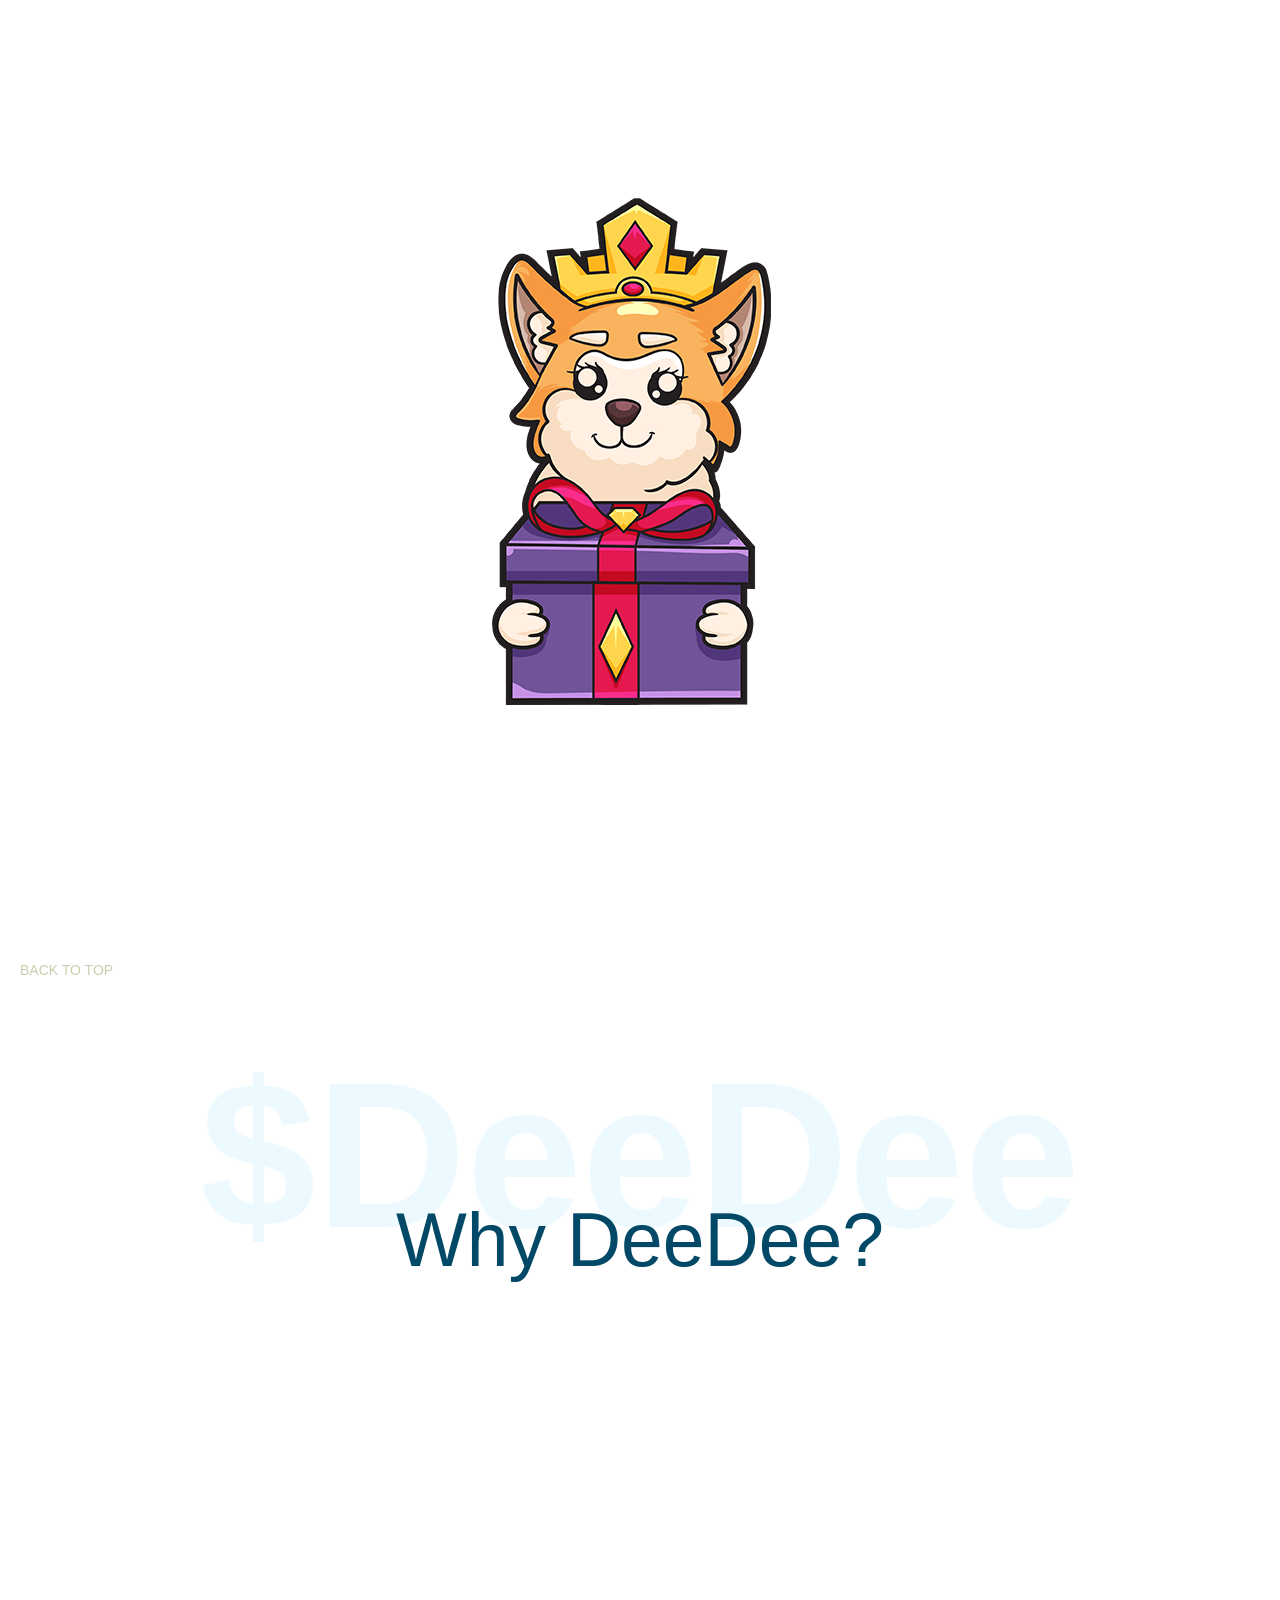
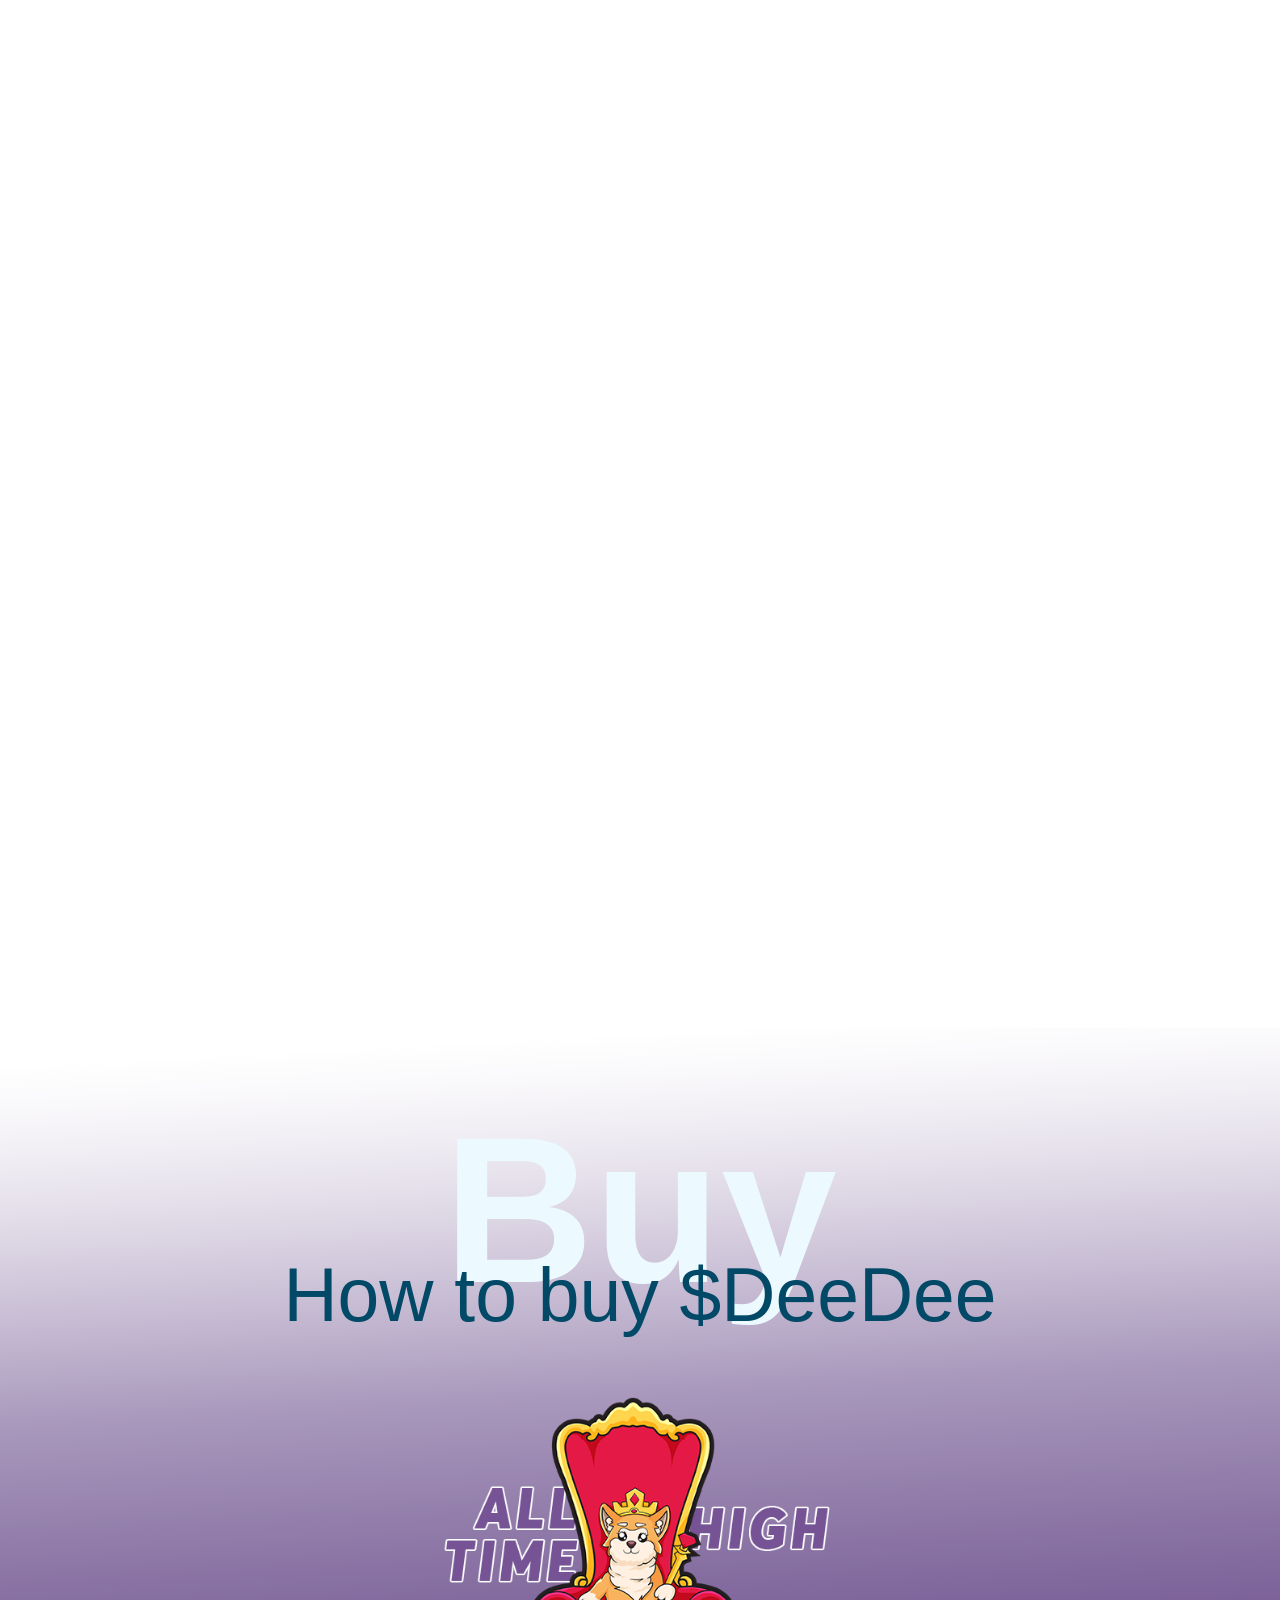
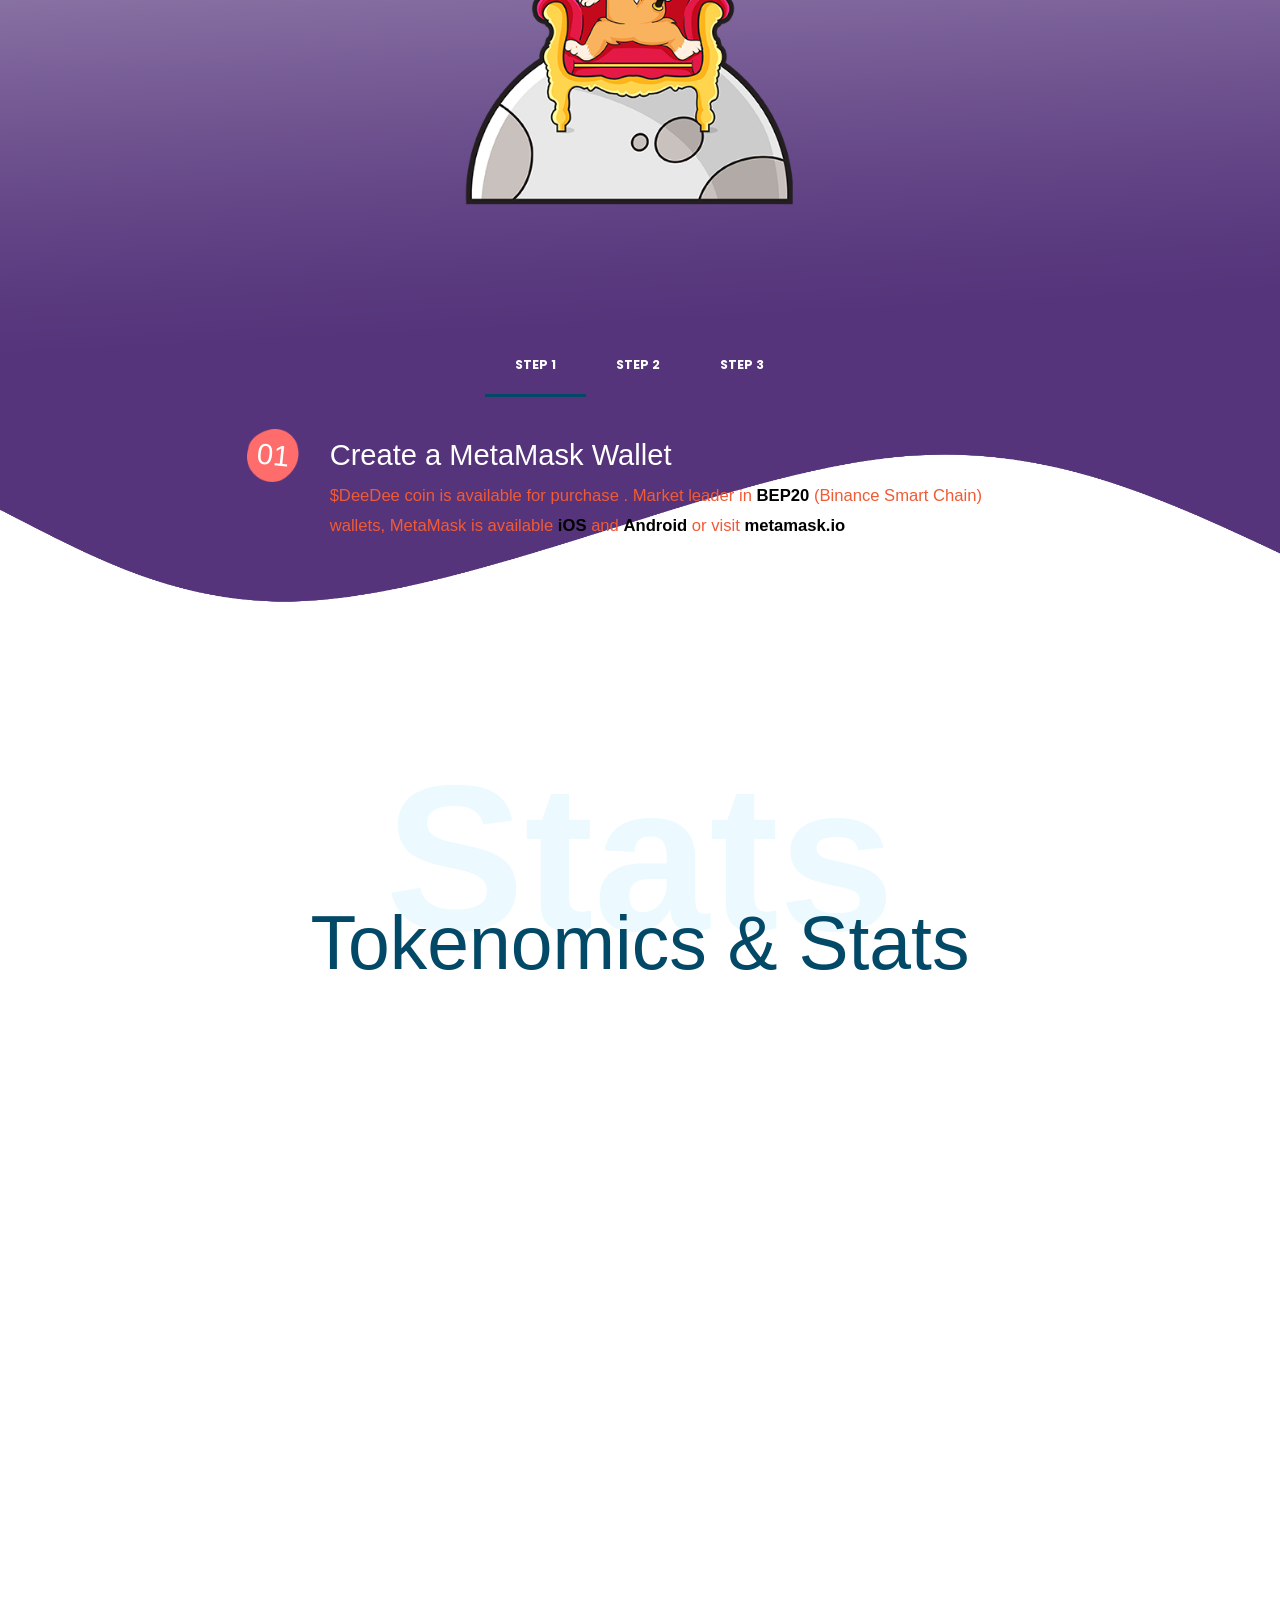
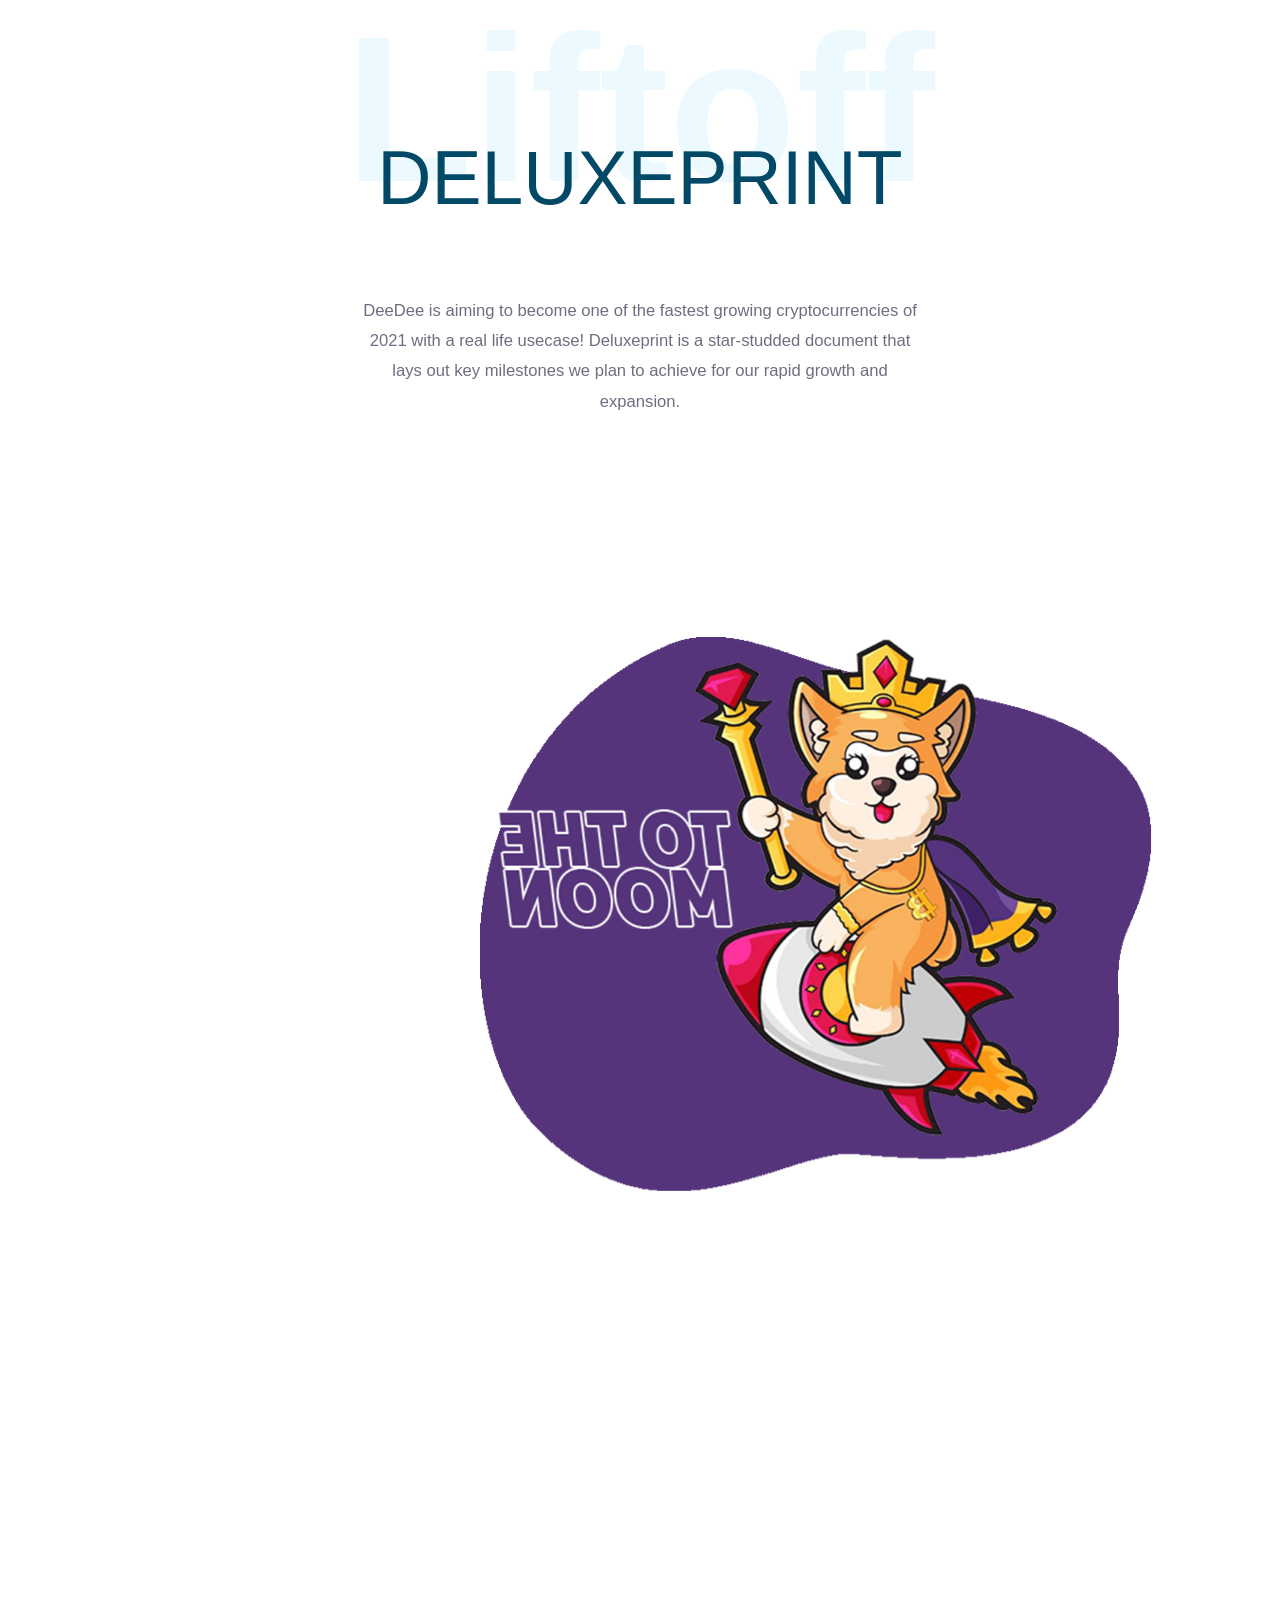
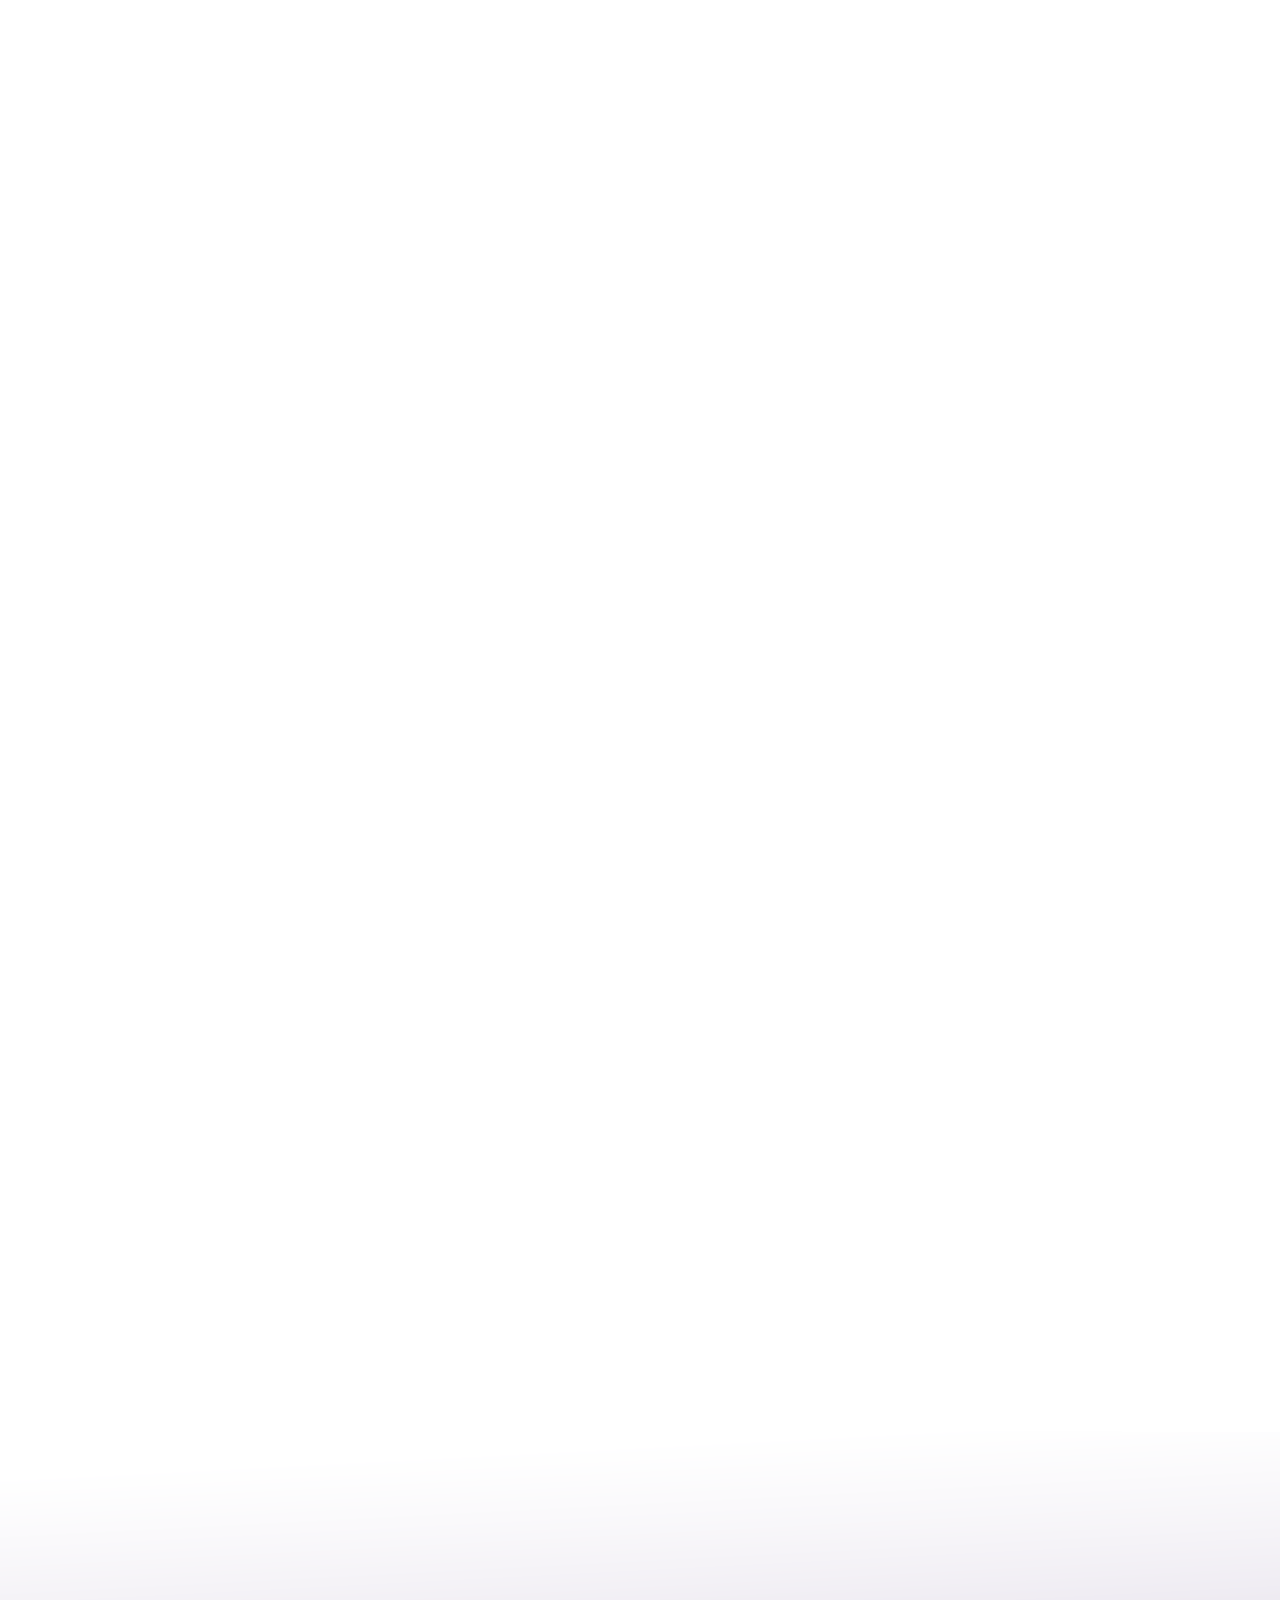
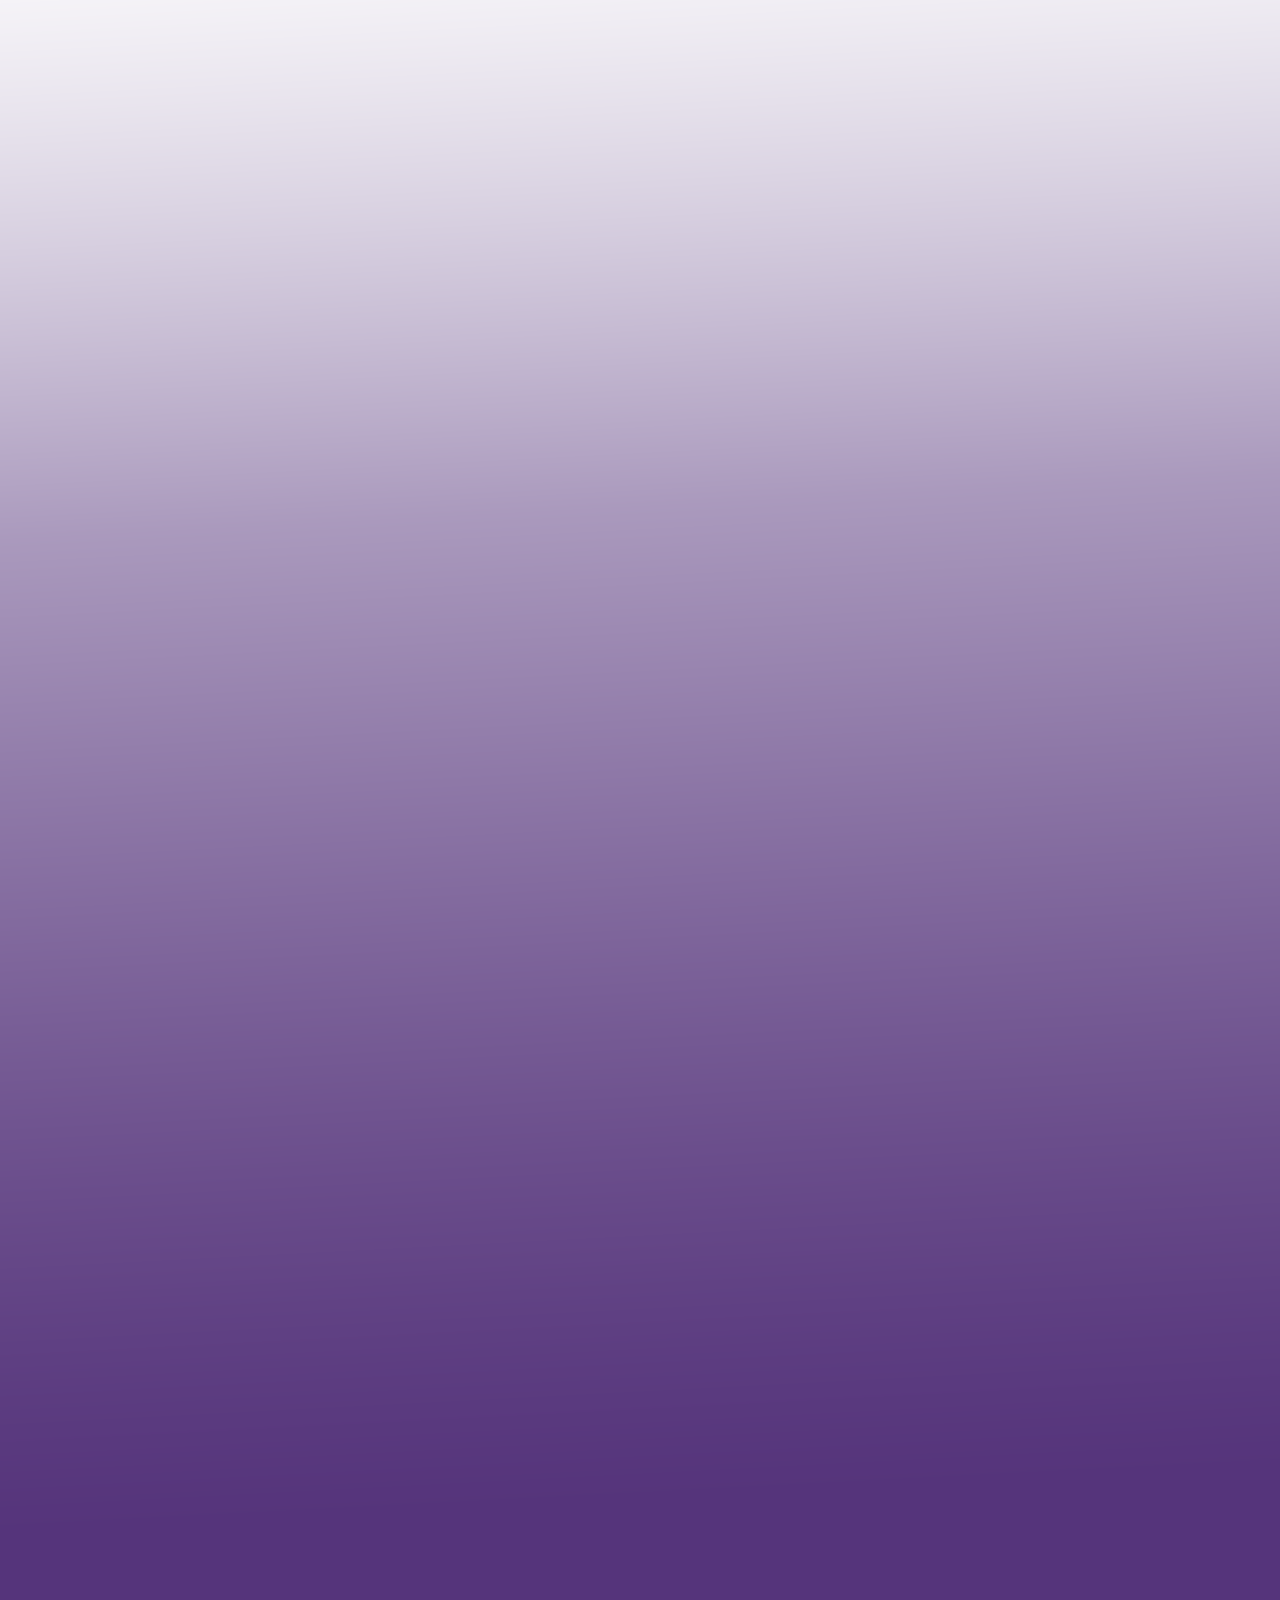
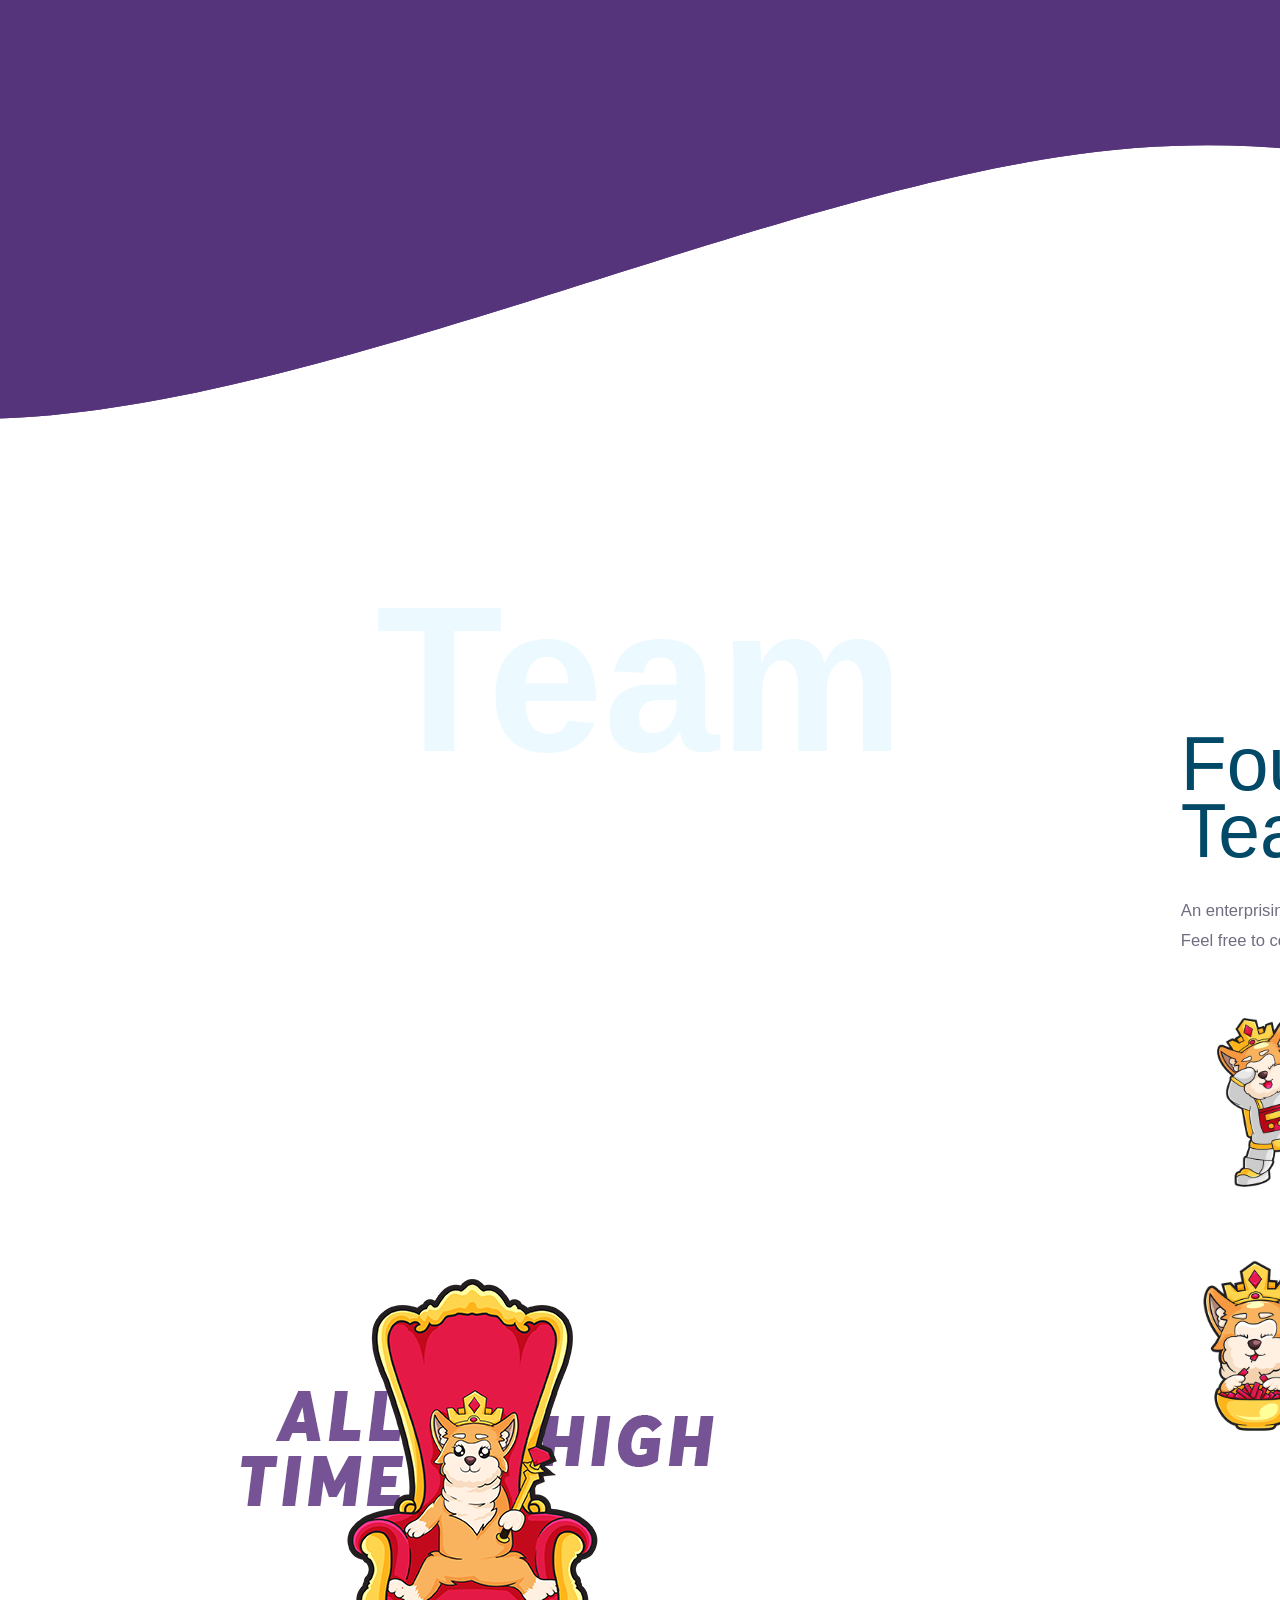
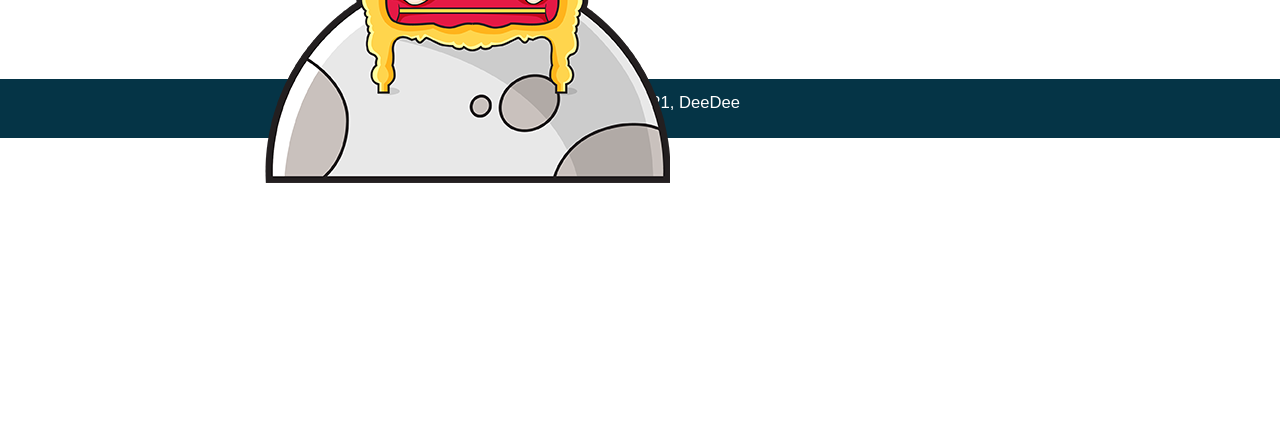
==== commit c4b272dd: "Add files via upload" ====
--- a/deedee/index.html
+++ b/deedee/index.html
@@ -5,7 +5,7 @@
 <!-- Mirrored from haretoken.finance/ by HTTrack Website Copier/3.x [XR&CO'2014], Thu, 05 Aug 2021 22:55:30 GMT -->
 <head>
 <meta charset="utf-8">
-<title>Hare Token</title>
+<title>DeeDee Token</title>
 <meta content="width=device-width, initial-scale=1" name="viewport">
 <link href="css/normalize.css" rel="stylesheet" type="text/css">
 <link href="css/webflow.css" rel="stylesheet" type="text/css">
@@ -49,6 +49,9 @@
       display: none !important;
       visibility: hidden !important;
     }
+    .capitals {
+      color: white;
+    }
   </style>
 </head>
 <body>
@@ -70,11 +73,11 @@
 <a href="#home" id="hare-logo" class="brand brand-2 w-node-_6be0c6f3-5804-18a3-23b0-d24feef2e7fe-52018772 w-nav-brand"></a>
 <nav role="navigation" id="w-node-_6be0c6f3-5804-18a3-23b0-d24feef2e7ff-52018772" class="nav-menu w-nav-menu" style="justify-self: right;">
 
-<a href="images/Whitepaper.pdf" target="_blank" class="capitals nav-link w-nav-link">Whitepaper</a>
-<a href="https://www.certik.org/projects/haretoken" class="capitals nav-link w-nav-link">audit</a>
-<a href="https://t.me/Haretokenchat" class="capitals nav-link w-nav-link">Telegram</a>
+<a href="images/deluxe_paper.pdf" target="_blank" class="capitals nav-link w-nav-link" style="color: white;">Whitepaper</a>
+<a href="#" class="capitals nav-link w-nav-link" style="color: white;">Audit</a>
+<a href="https://t.me/officialdeluxedoge" class="capitals nav-link w-nav-link" style="color: white;">Telegram</a>
 </nav>
-<a id="w-node-_6be0c6f3-5804-18a3-23b0-d24feef2e80c-52018772" href="https://exchange.pancakeswap.finance/#/swap?outputCurrency=0x4afc8c2be6a0783ea16e16066fde140d15979296" target="_blank" class="cta-button is--nav-link w-button">BUY $Dee</a>
+<a id="w-node-_6be0c6f3-5804-18a3-23b0-d24feef2e80c-52018772" href="#" target="_blank" class="cta-button is--nav-link w-button" style="background-color: #fdd452">BUY $Dee</a>
 <div class="spacer"></div>
 <div class="w-nav-button">
 <div class="w-icon-nav-menu"></div>
@@ -93,8 +96,7 @@
 <div id="w-node-_151b762e-3975-8bd9-09a6-b15858026423-52018772" class="hero-text">
 <h1 class="display" style="line-height: 110%; color: white">DeeDee coin<br> For You
 </h1>
-<p class="is--hero-text" style="color: white;">DeeDee coin ($DeeDee) is a community-Driven, decentralized Token with
-instant rewards for holders. Join the community now!</p>
+<p class="is--hero-text" style="color: white;">DeeDee coin ($DeeDee) is a BNB reward token with real Utility, combining the fashion market place with the blockchain.</p>
 <div class="hero-buttons">
 <!-- <a href="" target="_blank" class="cta-button red-button w-button"></a>
 <a href="" target="_blank" class="cta-button w-button"></a> -->
@@ -113,13 +115,13 @@
 </div>
 </div>
 <div class="scroll-down-container">
-<a href="#why-hare" class="scroll-down w-inline-block">
+<a href="#why-deedee" class="scroll-down w-inline-block">
 <h6 class="purple">WHY Dee?</h6>
 <div class="arrow is--down"></div>
 </a>
 </div>
 </section>
-<section id="why-hare" class="why-hare">
+<section id="why-deedee" class="why-hare">
 <div class="container-1800">
 <div class="section-heading is--why-hare">
 <div class="accent-large">$DeeDee</div>
@@ -135,18 +137,17 @@
 <div id="w-node-bc539372-19b1-6802-b824-1e8e8666fcb6-52018772" class="right-col">
 <div data-w-id="5c6a93ce-3cd4-9d9a-119c-37c503aa87d6" class="why-hare-text-item">
 <h3>Instant<br>Rewards</h3>
-<p class="_w-414">With every DeeDee transaction, BNB is rewarded back to its existing holders. 10% on buy transactions and 12% on sells.
-That means you earn passive income just by holding.</p>
+<p class="_w-414">With every transaction, holders are rewarded with BNB reflections. They receive 10% on buys and 12% on sells.
+This auto-claim feauture means you earn passive income automatically every 60 minutes just by holding!</p>
 </div>
 <div data-w-id="050d4163-cfce-5ea7-6bb8-c24dc4660203" class="why-hare-text-item">
 <h3>Mass Giveaways</h3>
-<p class="_w-414">DeeDee is giving away iPhones, Louis Vuitton Handbags, Teslas, Lamborghinis and much more.</p>
+<p class="_w-414">DeeDee is giving away iPhones, Louis Vuitton Handbags, Teslas, Lamborghinis and much more at staggered market caps.</p>
 </div>
 <div id="telegram" data-w-id="cd9039a0-2dd2-5175-0451-9e43e496cf63" class="why-hare-text-item">
 <h3>Community <br>Powered</h3>
-<p class="_w-414">DeeDee is fully decentralized and owned by its lively community. DeeDee welcomes and embraces diverse perspectives to
-build the best community in the world of cryptocurrencies.
-Join our telegram community</p>
+<h5>Charity</h5>
+<p class="_w-414">From every transaction 1% will go to the charity wallet. After one month, the DeeDee community will choose an animal shelter to make the donation to.</p>
 <a href="https://t.me/officialdeluxedoge" target="_blank" class="link">Join our Telegram community</a>
 </div>
 </div>
@@ -183,14 +184,14 @@
 <a data-w-tab="Tab 1" class="htb-tab w-inline-block w-tab-link  w--current" id="w-tabs-0-data-w-tab-0" href="#w-tabs-0-data-w-pane-0" role="tab" aria-controls="w-tabs-0-data-w-pane-0" aria-selected="false" tabindex="-1">
 <h6 class="htb-tab">
 <font style="vertical-align: inherit;">
-<font style="vertical-align: inherit;">STEP 1</font>
+<font style="vertical-align: inherit; color: white;">STEP 1</font>
 </font>
 </h6>
 </a>
 <a data-w-tab="Tab 2" class="htb-tab w-inline-block w-tab-link" tabindex="-1" id="w-tabs-0-data-w-tab-1" href="#w-tabs-0-data-w-pane-1" role="tab" aria-controls="w-tabs-0-data-w-pane-1" aria-selected="false">
 <h6 class="htb-tab">
 <font style="vertical-align: inherit;">
-<font style="vertical-align: inherit;">STEP 2</font>
+<font style="vertical-align: inherit;  color: white;">STEP 2</font>
 </font>
 </h6>
 </a>
@@ -204,7 +205,7 @@
 <a data-w-tab="Tab 4" class="htb-tab w-inline-block w-tab-link" id="w-tabs-0-data-w-tab-3" href="#w-tabs-0-data-w-pane-3" role="tab" aria-controls="w-tabs-0-data-w-pane-3" aria-selected="true">
 <h6 class="htb-tab">
 <font style="vertical-align: inherit;">
-<font style="vertical-align: inherit;">STEP 3</font>
+<font style="vertical-align: inherit;  color: white;">STEP 3</font>
 </font>
 </h6>
 </a>
@@ -222,21 +223,21 @@
 <div class="htb-text">
 <h4>
 <font style="vertical-align: inherit;">
-<font style="vertical-align: inherit;">Create a MetaMask Wallet</font>
+<font style="vertical-align: inherit;  color: white;">Create a MetaMask Wallet</font>
 </font>
 </h4>
 <p>
 <font style="vertical-align: inherit;">
-<font style="vertical-align: inherit;">$Hare coin is available for purchase .
-</font>
-<font style="vertical-align: inherit;">Market leader in </font>
+<font style="vertical-align: inherit;  color: rgb(240, 90, 52);">$DeeDee coin is available for purchase .
+</font>
+<font style="vertical-align: inherit;  color: rgb(240, 90, 52);">Market leader in </font>
 </font><a href="https://metamask.io/" target="_blank"><strong>
 <font style="vertical-align: inherit;">
 <font style="vertical-align: inherit;">BEP20 </font>
 </font>
 </strong></a>
 <font style="vertical-align: inherit;">
-<font style="vertical-align: inherit;">(Binance Smart Chain) wallets, MetaMask is available
+<font style="vertical-align: inherit;  color: rgb(240, 90, 52);">(Binance Smart Chain) wallets, MetaMask is available
 </font>
 </font><a href="https://metamask.app.link/skAH3BaF99" target="_blank"><strong>
 <font style="vertical-align: inherit;">
@@ -244,14 +245,14 @@
 </font>
 </strong></a>
 <font style="vertical-align: inherit;">
-<font style="vertical-align: inherit;"> and </font>
+<font style="vertical-align: inherit;  color: rgb(240, 90, 52);"> and </font>
 </font><a href="https://metamask.app.link/bxwkE8oF99" target="_blank"><strong>
 <font style="vertical-align: inherit;">
 <font style="vertical-align: inherit;">Android</font>
 </font>
 </strong></a>
 <font style="vertical-align: inherit;">
-<font style="vertical-align: inherit;">or visit</font>
+<font style="vertical-align: inherit;  color: rgb(240, 90, 52);">or visit</font>
 </font>
 <a href="https://metamask.app.link/bxwkE8oF99" target="_blank"><strong>
 <font style="vertical-align: inherit;">
@@ -274,12 +275,12 @@
 <div class="htb-text">
 <h4 class="heading-3">
 <font style="vertical-align: inherit;">
-<font style="vertical-align: inherit;">$BNB to MetaMask</font>
+<font style="vertical-align: inherit;  color: white">$BNB to MetaMask</font>
 </font><br>
 </h4>
 <p>
 <font style="vertical-align: inherit;">
-<font style="vertical-align: inherit;">Either purchase $BNB through MetaMask or transfer from another Wallet (e.g. Coinbase or Binance) to MetaMask wallet.
+<font style="vertical-align: inherit;  color: rgb(240, 90, 52);">Either purchase $BNB through MetaMask or transfer from another Wallet (e.g. Coinbase or Binance) to MetaMask wallet.
 </font>
 </font><br>
 </p>
@@ -329,12 +330,12 @@
 <div class="htb-text">
 <h4 class="heading-3">
 <font style="vertical-align: inherit;">
-<font style="vertical-align: inherit;">Swap $BNB for $DeeDee</font>
+<font style="vertical-align: inherit;  color: white;">Swap $BNB for $DeeDee</font>
 </font><br>
 </h4>
 <p>
 <font style="vertical-align: inherit;">
-<font style="vertical-align: inherit;">By connecting your Wallet, you are able to swap $BNB for $DeeDee. Easy & Hassle free!</font>
+<font style="vertical-align: inherit;  color: rgb(240, 90, 52);">By connecting your Wallet, you are able to swap $BNB for $DeeDee. Easy & Hassle free!</font>
 </font>
 <br>
 </p>
@@ -371,15 +372,15 @@
 <h5 class="gray">TOKEN SYMBOL</h5>
 </div>
 <div class="flex-vertical centered">
-<h3 class="red is--tokenomics">10% Rewards</h3>
+<h3 class="red is--tokenomics">10%(buy) and 12%(sell) BNB Rewards</h3>
 <h5 class="gray">PER TRANSACTION</h5>
 </div>
 <div class="flex-vertical">
-<h3 class="red is--tokenomics one">1, 000, 000, 000, 000, 000</h3>
+<h3 class="red is--tokenomics one">1 Quadillion total supply</h3>
 <h5 class="gray">TOTALY SUPPLY</h5>
 </div>
 </div>
-<div id="price-chart" data-w-id="911dc789-cd8c-3157-6ceb-b918bd87e7db" class="tokenomics-text-item">
+<!-- <div id="price-chart" data-w-id="911dc789-cd8c-3157-6ceb-b918bd87e7db" class="tokenomics-text-item">
 <div class="flex-vertical">
 <h3 id="holders" class="red is--tokenomics">30,000</h3>
 <h5 class="gray">HOLDERS</h5>
@@ -393,7 +394,7 @@
 <h5 class="gray">CURRENT PRICE</h5>
 <a href="https://poocoin.app/tokens/0x4AFc8c2Be6a0783ea16E16066fde140d15979296" target="_blank" class="link">Price Chart</a>
 </div>
-</div>
+</div> -->
 </div>
 </div>
 </div>
@@ -422,9 +423,8 @@
 <div class="container-1800">
 <div class="section-heading">
 <div class="accent-large">Liftoff</div>
-<h2 class="h2-moonmap">WOOFPRINT</h2>
-<p class="_w-660 centered">DeeDee is launching on 2021 and aiming to become one of the fastest growing cryptocurrencies of 2021. WOOFPRINT is
-breathing document that lays out key milestones we plan to achieve for our rapid growth.</p>
+<h2 class="h2-moonmap">DELUXEPRINT</h2>
+<p class="_w-660 centered">DeeDee is aiming to become one of the fastest growing cryptocurrencies of 2021 with a real life usecase! Deluxeprint is a star-studded document that lays out key milestones we plan to achieve for our rapid growth and expansion.</p>
 </div>
 </div>
 <div data-w-id="239ab2f1-7937-e5fc-7485-1632648133f6" class="moonmap-scrolling-wrapper">
@@ -444,37 +444,22 @@
 <p class="no-bottom-padding">Launch initial Social Media sites (Twitter, Telegram, Reddit)</p>
 </div>
 <div class="phase-activity-item"><img src="images/checkmark-green.svg" loading="lazy" alt="" class="green-checkmark">
-<p class="no-bottom-padding">Launch DeeDee's website</p>
+<p class="no-bottom-padding">Launch website</p>
 </div>
 <div class="phase-activity-item"><img src="images/checkmark-green.svg" loading="lazy" alt="" class="green-checkmark">
-<p class="no-bottom-padding">Design DeeDee's initial Merchandise</p>
+<p class="no-bottom-padding">Design initial Merchandise</p>
 </div>
 <div class="phase-activity-item"><img src="images/checkmark-green.svg" loading="lazy" alt="" class="green-checkmark">
-<p class="no-bottom-padding">Publish DeeDee's Deluxepaper</p>
-</div>
-<div class="phase-activity-item"><img src="images/checkmark-green.svg" loading="lazy" alt="" class="green-checkmark">
-<p class="no-bottom-padding">Launch Sweepwidget for Dx presale</p>
-</div>
-<div class="phase-activity-item"><img src="images/checkmark-green.svg" loading="lazy" alt="" class="green-checkmark">
-<p class="no-bottom-padding">Launch DeeDee's Coin on Pancakeswap</p>
-</div>
-<div class="phase-activity-item"><img src="images/checkmark-green.svg" loading="lazy" alt="" class="green-checkmark">
-<p class="no-bottom-padding">Audit DeeDee's Contract</p>
-</div>
-<div class="phase-activity-item dot">
-<p class="no-bottom-padding">Apply for CoinGecko listing</p>
-</div>
-<div class="phase-activity-item dot">
-  <p class="no-bottom-padding">Apply for CoinMarketCap listing</p>
-</div>
-<div class="phase-activity-item dot">
-  <p class="no-bottom-padding">1000+ Holders</p>
-</div>
-<div class="phase-activity-item dot">
-  <p class="no-bottom-padding">Launch DeeDee's Merchandise for public sale</p>
-</div>
-<div class="phase-activity-item dot">
-  <p class="no-bottom-padding">DeeDee’s app</p>
+<p class="no-bottom-padding">Publish Deluxepaper</p>
+</div>
+<div class="phase-activity-item">
+<p class="no-bottom-padding">Launch on pancake swap</p>
+</div>
+<div class="phase-activity-item">
+<p class="no-bottom-padding">Techrate Audit</p>
+</div>
+<div class="phase-activity-item">
+<p class="no-bottom-padding">CoinGeckno and CoinMarket cap listing</p>
 </div>
 </div>
 </div>
@@ -484,47 +469,29 @@
 <div class="accent-small centered">PHASE 2</div>
 </div>
 <div class="phase-details">
-<h6 class="phase-status" style="color:#F00">COMPLETE</h6>
+<h6 class="phase-status" style="color:#F00">STILL TO COME</h6>
 <h3 class="phase-name">Growth</h3>
 <div class="phase-activities">
 <div class="phase-activity-item dot">
-<p class="no-bottom-padding">3000+ Holders</p>
-</div>
-<div class="phase-activity-item dot">
-<p class="no-bottom-padding">Social Media Marketing push with influencers</p>
-</div>
-<div class="phase-activity-item dot">
-<p class="no-bottom-padding">Poocoin , Coinsniper, Moonarch advertisements</p>
+<p class="no-bottom-padding">Social Media Marketing push with Influencers and Celebrities.</p>
+</div>
+<div class="phase-activity-item dot">
+<p class="no-bottom-padding">Poocoin, Coinsniper, Moonarch advertisements</p>
 </div>
 <div class="phase-activity-item dot">
 <p class="no-bottom-padding">Live AMA's on Telegram to discuss progress</p>
 </div>
 <div class="phase-activity-item dot">
-<p class="no-bottom-padding">5000+ Holders</p>
+<p class="no-bottom-padding">+100M market cap</p>
 </div>
 <div class="phase-activity-item dot"> 
-  <p class="no-bottom-padding">Expand main team</p>
-</div>
-<div class="phase-activity-item dot">
-  <p class="no-bottom-padding">Expand social media sites to various platforms</p>
+  <p class="no-bottom-padding">Doxxing of founder</p>
+</div>
+<div class="phase-activity-item dot">
+  <p class="no-bottom-padding">iOS app for fashion market place.</p>
 </div>
 <div class="phase-activity-item dot"> 
-  <p class="no-bottom-padding">Exchange listings</p>
-</div>
-<div class="phase-activity-item dot">
-  <p class="no-bottom-padding">Expand merchandise store</p>
-</div>
-<div class="phase-activity-item dot">
-  <p class="no-bottom-padding">Build DeeDee's different language communities</p>
-</div>
-<div class="phase-activity-item dot">
-  <p class="no-bottom-padding">Start designing/printing merchandise for other meme coins</p>
-</div>
-<div class="phase-activity-item dot">
-  <p class="no-bottom-padding">Social media advertising with Celebrities</p>
-</div>
-<div class="phase-activity-item dot">
-  <p class="no-bottom-padding">DeeDee's Dashboard (Calculate reward earnings)</p>
+  <p class="no-bottom-padding">NFT's minted</p>
 </div>
 </div>
 </div>
@@ -534,32 +501,26 @@
 <div class="accent-small centered">PHASE 3</div>
 </div>
 <div class="phase-details">
-<h6 class="phase-status">IN PROGRESS</h6>
+<h6 class="phase-status">STILL TO COME</h6>
 <h3 class="phase-name">Expansion</h3>
-<div class="phase-activities">
-<div class="phase-activity-item dot">
-<p class="no-bottom-padding">10,000+ Holders<br></p>
-</div>
-<div class="phase-activity-item dot">
-<p class="no-bottom-padding">Certik audit<br></p>
-</div>
-<div class="phase-activity-item dot">
-<p class="no-bottom-padding">Open DeeDee's first shop on London's high street<br></p>
-</div>
-<div class="phase-activity-item dot">
-<p class="no-bottom-padding">BTOK advertisements<br></p>
-</div>
-<div class="phase-activity-item dot">
-  <p class="no-bottom-padding">Billboard advertising<br></p>
-</div>
-<div class="phase-activity-item dot">
-  <p class="no-bottom-padding">Further exchange listings<br></p>
-</div>
-<div class="phase-activity-item dot">
-  <p class="no-bottom-padding">Recruit long term DeeDee Brand ambassadors<br></p>
-</div>
-<div class="phase-activity-item dot">
-  <p class="no-bottom-padding">Expand DeeDee's branches Worldwide<br></p>
+<div class="phase-activities"  style="color: white;">
+<div class="phase-activity-item dot">
+<p class="no-bottom-padding" style="color: white;">Certik audit<br></p>
+</div>
+<div class="phase-activity-item dot">
+<p class="no-bottom-padding" style="color: white;">Expand market place allowing other creators to sell<br></p>
+</div>
+<div class="phase-activity-item dot">
+<p class="no-bottom-padding" style="color: white;">Expand market place for items of fashion<br></p>
+</div>
+<div class="phase-activity-item dot">
+  <p class="no-bottom-padding" style="color: white;">Exchange listings<br></p>
+</div>
+<div class="phase-activity-item dot">
+  <p class="no-bottom-padding" style="color: white;">Recruit long term ambassadors<br></p>
+</div>
+<div class="phase-activity-item dot">
+  <p class="no-bottom-padding" style="color: white;">Launch DeeDee's high street store in London<br></p>
 </div>
 </div>
 </div>
@@ -639,7 +600,7 @@
 <div class="founding-member-text">
 <h4>Founder | Lady DeeDee</h4>
 <p>Free to contact the team on telegram</p>
-<a href="https://t.me/Haretokenchat" target="_blank" class="social-icon-item is--founder w-inline-block">
+<a href="https://t.me/DeeDee_doge" target="_blank" class="social-icon-item is--founder w-inline-block">
 <div class="fa-social-icon is--founder"></div>
 </a>
 </div>
@@ -649,7 +610,7 @@
 <div class="founding-member-text">
 <h4>Marketer | Sir DeeDee</h4>
 <p>Free to contact the team on telegram</p>
-<a href="https://t.me/officialdeluxedoge" target="_blank" class="social-icon-item is--founder w-inline-block">
+<a href="https://t.me/sir_deedee" target="_blank" class="social-icon-item is--founder w-inline-block">
 <div class="fa-social-icon is--founder"></div>
 </a>
 </div>
@@ -659,12 +620,10 @@
 </div>
 </div>
 <div class="copyright">
-<p class="white">Copyright © 2021, Hare</p>
+<p class="white">Copyright © 2021, DeeDee</p>
 </div>
 </div>
 <script src="js/jquery-3.5.1.min.dc5e7f18c8.js" type="text/javascript"></script>
 <script src="js/webflow.js" type="text/javascript"></script>
 </body>
-
-<!-- Mirrored from haretoken.finance/ by HTTrack Website Copier/3.x [XR&CO'2014], Thu, 05 Aug 2021 22:56:52 GMT -->
 </html>
